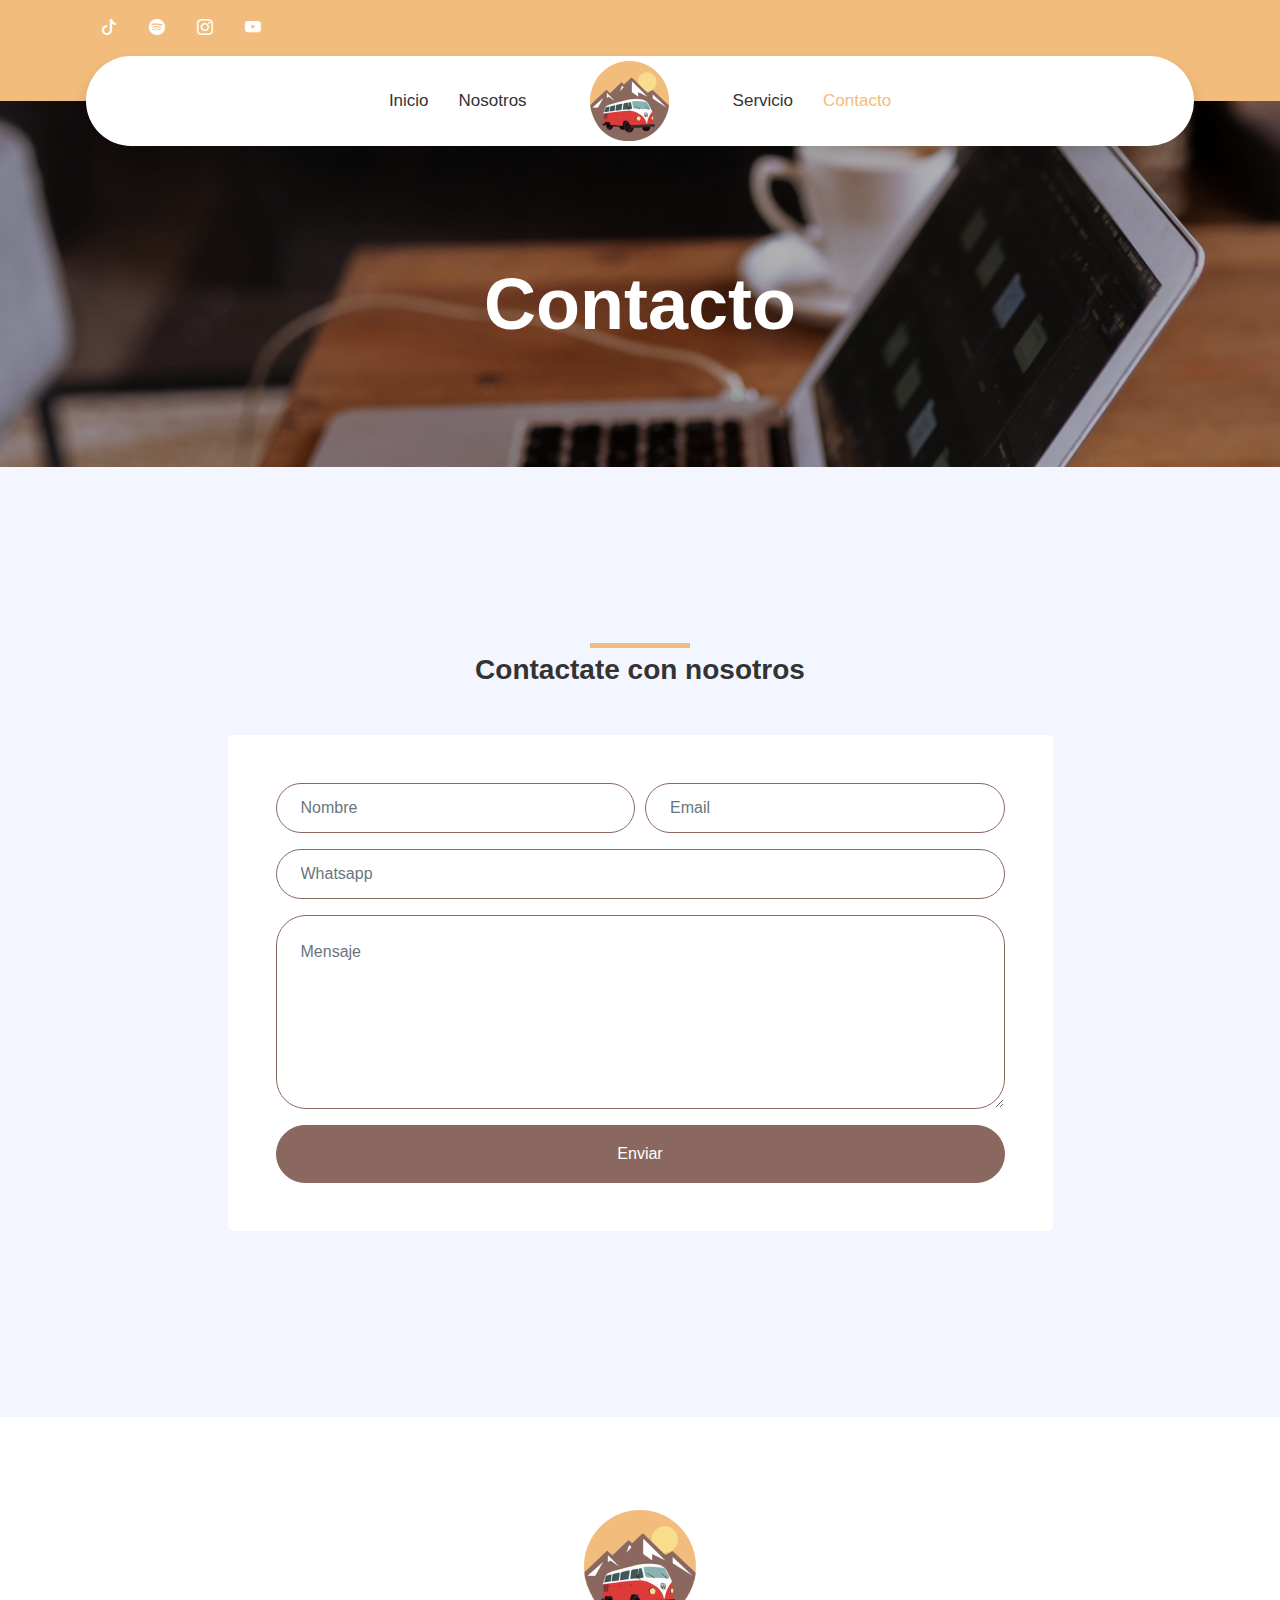
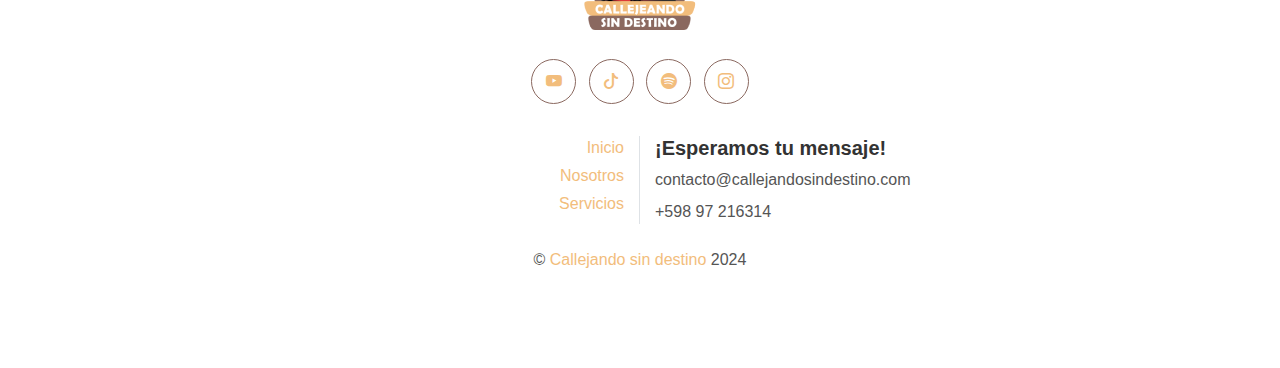
==== Contacto/index.html @ 3084e474 "index" ====
<!DOCTYPE html>
<html lang="es">

<head>
    <meta charset="utf-8">
    <title>Callejeando sin destino</title>
    <meta content="width=device-width, initial-scale=1.0" name="viewport">
    <meta name="keywords" content="vida nomade, viejeros uruguayos, viajar en kombi, vanlife, vivir viajando, uruguayos en kombi, calleando sin destino, uruguayos por el mundo, viajar con poca plata, kombi vanlife.">
    <meta name="description" content="Callejeando sin destino es un proyecyo de viaje llevada adelante por una pareja de Uruguay, los cuales tienen como objetivo principal llegar a la final del mundial de Estados Unidos 2026 en una kombi del 89.">
    <!-- Favicon -->
    <link href="img/callejandosindestinoIcono.png" rel="icon">

    <!-- Google Web Fonts -->
    <link rel="preconnect" href="https://fonts.gstatic.com">
    <link href="https://fonts.googleapis.com/css2?family=Poppins:wght@400;500;600;700&display=swap" rel="stylesheet">

    <!-- Font Awesome -->
    <link href="https://cdnjs.cloudflare.com/ajax/libs/font-awesome/5.10.0/css/all.min.css" rel="stylesheet">

    <!-- Libraries Stylesheet -->
    <link href="lib/owlcarousel/assets/owl.carousel.min.css" rel="stylesheet">
    <link href="lib/lightbox/css/lightbox.min.css" rel="stylesheet">

    <!-- Customized Bootstrap Stylesheet -->
    <link href="../css/style.css" rel="stylesheet">
    <!--Boostras iconos-->
    <link rel="stylesheet" href="https://cdn.jsdelivr.net/npm/bootstrap-icons@1.11.3/font/bootstrap-icons.min.css">
</head>

<body>
    <!-- Topbar Start -->
    <div class="container-fluid bg-primary py-3 d-none d-md-block">
        <div class="container">
            <div class="row">
                <div class="col-md-6 text-center text-lg-left mb-2 mb-lg-0">
                    <div class="d-inline-flex align-items-center">
                        <a class="text-white px-3" href="https://www.tiktok.com/@callejeandosindestino" target="_blank">
                            <i class="bi bi-tiktok"></i>
                        </a>
                        <a class="text-white px-3"
                            href="https://open.spotify.com/show/00ot3rpnfsQ13nLn6XTGMw?si=8a18fb99fe5642a8"
                            target="_blank">
                            <i class="bi bi-spotify"></i>
                        </a>
                        <a class="text-white px-3" href="https://www.instagram.com/callejeandosindestino/"
                            target="_blank">
                            <i class="bi bi-instagram"></i>
                        </a>
                        <a class="text-white pl-3" href="https://www.youtube.com/@callejeandosindestino"
                            target="_blank">
                            <i class="bi bi-youtube"></i>
                        </a>
                    </div>
                </div>
            </div>
        </div>
    </div>
    <!-- Topbar End -->


    <!-- Navbar Start -->
    <div class="container-fluid position-relative nav-bar p-0">
        <div class="container-lg position-relative p-0 px-lg-3" style="z-index: 9;">
            <nav class="navbar navbar-expand-lg bg-white navbar-light shadow p-lg-0">
                <a href="/index.html" class="navbar-brand d-block d-lg-none">
                    <p class="m-0 display-4 text-primary"><img src="../img/responsive (1).png" alt="Callejeando sin destino"></p>
                </a>
                <button type="button" class="navbar-toggler" data-toggle="collapse" data-target="#navbarCollapse">
                    <span class="navbar-toggler-icon"></span>
                </button>
                <div class="collapse navbar-collapse justify-content-between" id="navbarCollapse">
                    <div class="navbar-nav ml-auto py-0">
                        <a href="../index.html" class="nav-item nav-link">Inicio</a>
                        <a href="../Nosotros/index.html" class="nav-item nav-link">Nosotros</a>
                    </div>
                    <a href="/index.html" class="navbar-brand mx-5 d-none d-lg-block">
                        <p class="m-0 display-4 text-primary"><img src="../img/Proyecto nuevo (2).png" alt="Vida nomade"></p>
                    </a>
                    <div class="navbar-nav mr-auto py-0">
                        <a href="../Servicios/index.html" class="nav-item nav-link">Servicio</a>
                        <a href="../Contacto/index.html" class="nav-item nav-link active">Contacto</a>
                    </div>
                </div>
            </nav>
        </div>
    </div>
    <!-- Navbar End -->


    <!-- Header Start -->
    <div class="jumbotron jumbotron-fluid page-header" style="margin-bottom: 90px;">
        <div class="container text-center py-5">
            <h2 class="text-white display-3 mt-lg-5">Contacto</h>
        </div>
    </div>
    <!-- Header End -->


    <!-- Contact Start -->
    <div class="container-fluid py-5">
        <div class="container py-5">
            <div class="row justify-content-center">
                <div class="col-lg-6">
                    <h3 class="section-title position-relative text-center mb-5">Contactate con nosotros</h3>
                </div>
            </div>
            <div class="row justify-content-center">
                <div class="col-lg-9">
                    <div class="contact-form bg-light rounded p-5">
                        <div id="success"></div>
                        <form name="sentMessage" id="contactForm" novalidate="novalidate">
                            <div class="form-row">
                                <div class="col-sm-6 control-group">
                                    <input type="text" class="form-control p-4" id="name" placeholder="Nombre"
                                        required="required"
                                        data-validation-required-message="Por favor ingrese su nombre" />
                                    <p class="help-block text-danger"></p>
                                </div>
                                <div class="col-sm-6 control-group">
                                    <input type="email" class="form-control p-4" id="email" placeholder="Email"
                                        required="required"
                                        data-validation-required-message="Por favor ingrese su email" />
                                    <p class="help-block text-danger"></p>
                                </div>
                            </div>
                            <div class="control-group">
                                <input type="number" class="form-control p-4" id="subject" placeholder="Whatsapp"
                                    required="required" data-validation-required-message="Por favor ingrese su whatsapp" />
                                <p class="help-block text-danger"></p>
                            </div>
                            <div class="control-group">
                                <textarea class="form-control p-4" rows="6" id="message" placeholder="Mensaje"
                                    required="required"
                                    data-validation-required-message="Por favor ingrese su mensaje"></textarea>
                                <p class="help-block text-danger"></p>
                            </div>
                            <div>
                                <button class="btn btn-primary btn-block py-3 px-5" type="submit"
                                    id="sendMessageButton">Enviar</button>
                            </div>
                        </form>
                    </div>
                </div>
            </div>
        </div>
    </div>
    <!-- Contact End -->


    <!-- Footer Start -->
    <div class="container-fluid footer bg-light py-5" style="margin-top: 90px;">
        <div class="container text-center py-5">
            <div class="row">
                <div class="col-12 mb-4">
                    <a href="../index.html" class="navbar-brand m-0">
                        <p class="m-0 mt-n2 display-4 text-primary"><img src="../img/callejeandosindestino.png" alt="Callejeando sin destino">
                        </p>
                    </a>
                </div>
                <div class="col-12 mb-4">
                    <a class="btn btn-outline-secondary btn-social mr-2"
                        href="https://www.youtube.com/@callejeandosindestino" target="_blank"><i
                            class="bi bi-youtube"></i></a>
                    <a class="btn btn-outline-secondary btn-social mr-2"
                        href="https://www.tiktok.com/@callejeandosindestino" target="_blank"><i
                            class="bi bi-tiktok"></i></i></a>
                    <a class="btn btn-outline-secondary btn-social mr-2"
                        href="https://open.spotify.com/show/00ot3rpnfsQ13nLn6XTGMw?si=8a18fb99fe5642a8"
                        target="_blank"><i class="bi bi-spotify"></i></a>
                    <a class="btn btn-outline-secondary btn-social"
                        href="https://www.instagram.com/callejeandosindestino/" target="_blank"><i
                            class="bi bi-instagram"></i></a>
                </div>
                <div class="col-12 mt-2 mb-4">
                    <div class="row">
                        <div class="col-sm-6 text-center text-sm-right border-right mb-3 mb-sm-0">
                            <p class="mb-1"><a href="../index.html">Inicio</a></p>
                            <p class="mb-1"><a href="about.html">Nosotros</a></p>
                            <p class="mb-1"><a href="service.html">Servicios</a></p>
                        </div>
                        <div class="col-sm-6 text-center text-sm-left">
                            <h5 class="font-weight-bold mb-2">¡Esperamos tu mensaje!</h5>
                            <p class="mb-2">contacto@callejandosindestino.com</p>
                            <p class="mb-0">+598 97 216314</p>
                        </div>
                    </div>
                </div>
                <div class="col-12">
                    <p class="m-0">&copy; <a href="wwww.callejeandosindestino.com">Callejando sin destino</a> 2024
                    </p>
                </div>
            </div>
        </div>
    </div>
    <!-- Footer End -->


    <!-- Back to Top -->
    <a href="#" class="btn btn-secondary px-2 back-to-top"><i class="fa fa-angle-double-up"></i></a>


    <!-- JavaScript Libraries -->
    <script src="https://code.jquery.com/jquery-3.4.1.min.js"></script>
    <script src="https://stackpath.bootstrapcdn.com/bootstrap/4.4.1/js/bootstrap.bundle.min.js"></script>
    <script src="lib/easing/easing.min.js"></script>
    <script src="lib/waypoints/waypoints.min.js"></script>
    <script src="lib/owlcarousel/owl.carousel.min.js"></script>
    <script src="lib/isotope/isotope.pkgd.min.js"></script>
    <script src="lib/lightbox/js/lightbox.min.js"></script>

    <!-- Contact Javascript File -->
    <script src="mail/jqBootstrapValidation.min.js"></script>
    <script src="mail/contact.js"></script>

    <!-- Template Javascript -->
    <script src="js/main.js"></script>
</body>

</html>
---- css/style.css ----
/******* Bootstrap Theming ********/
/*!
 * Bootstrap v4.5.3 (https://getbootstrap.com/)
 * Copyright 2011-2020 The Bootstrap Authors
 * Copyright 2011-2020 Twitter, Inc.
 * Licensed under MIT (https://github.com/twbs/bootstrap/blob/main/LICENSE)
 */
:root {
  --blue: #007bff;
  --indigo: #6610f2;
  --purple: #6f42c1;
  --pink: #F2BD7C;
  --red: #dc3545;
  --orange: #fd7e14;
  --yellow: #ffc107;
  --green: #28a745;
  --teal: #20c997;
  --cyan: #17a2b8;
  --white: #fff;
  --gray: #6c757d;
  --gray-dark: #343a40;
  --primary: #F2BD7C;
  --secondary: #62C3E7;
  --success: #28a745;
  --info: #17a2b8;
  --warning: #ffc107;
  --danger: #dc3545;
  --light: #FFFFFF;
  --dark: #333333;
  --breakpoint-xs: 0;
  --breakpoint-sm: 576px;
  --breakpoint-md: 768px;
  --breakpoint-lg: 992px;
  --breakpoint-xl: 1200px;
  --font-family-sans-serif: "Poppins", sans-serif;
  --font-family-monospace: SFMono-Regular, Menlo, Monaco, Consolas, "Liberation Mono", "Courier New", monospace;
}


*,
*::before,
*::after {
  box-sizing: border-box;
}

html {
  font-family: "Montserrat", sans-serif;
  line-height: 1.15;
  -webkit-text-size-adjust: 100%;
  -webkit-tap-highlight-color: rgba(0, 0, 0, 0);
}

article, aside, figcaption, figure, footer, header, hgroup, main, nav, section {
  display: block;
}

body {
  margin: 0;
  font-family: "Montserrat", sans-serif;
  font-size: 1rem;
  font-weight: 400;
  line-height: 1.5;
  color: #555555;
  text-align: left;
  background-color: #F3F6FF;
}

[tabindex="-1"]:focus:not(:focus-visible) {
  outline: 0 !important;
}

hr {
  box-sizing: content-box;
  height: 0;
  overflow: visible;
}

h1, h2, h3, h4, h5, h6 {
  margin-top: 0;
  margin-bottom: 0.5rem;
  font-family:"Montserrat", sans-serif;
  font-weight: 500;
}

p {
  margin-top: 0;
  margin-bottom: 1rem;
  font-family:"Montserrat", sans-serif;
  font-weight: 200;
}

abbr[title],
abbr[data-original-title] {
  text-decoration: underline;
  text-decoration: underline dotted;
  cursor: help;
  border-bottom: 0;
  text-decoration-skip-ink: none;
}

address {
  margin-bottom: 1rem;
  font-style: normal;
  line-height: inherit;
}

ol,
ul,
dl {
  margin-top: 0;
  margin-bottom: 1rem;
}

ol ol,
ul ul,
ol ul,
ul ol {
  margin-bottom: 0;
}

dt {
  font-weight: 700;
}

dd {
  margin-bottom: .5rem;
  margin-left: 0;
}

blockquote {
  margin: 0 0 1rem;
}

b,
strong {
  font-weight: bolder;
}

small {
  font-size: 80%;
}

sub,
sup {
  position: relative;
  font-size: 75%;
  line-height: 0;
  vertical-align: baseline;
}

sub {
  bottom: -.25em;
}

sup {
  top: -.5em;
}

a {
  color: #F2BD7C;
  text-decoration: none;
  background-color: transparent;
}

a:hover {
  color: #fdb965;
  text-decoration: underline;
}

a:not([href]):not([class]) {
  color: inherit;
  text-decoration: none;
}

a:not([href]):not([class]):hover {
  color: inherit;
  text-decoration: none;
}

pre,
code,
kbd,
samp {
  font-family: SFMono-Regular, Menlo, Monaco, Consolas, "Liberation Mono", "Courier New", monospace;
  font-size: 1em;
}

pre {
  margin-top: 0;
  margin-bottom: 1rem;
  overflow: auto;
  -ms-overflow-style: scrollbar;
}

figure {
  margin: 0 0 1rem;
}

img {
  vertical-align: middle;
  border-style: none;
}

svg {
  overflow: hidden;
  vertical-align: middle;
}

table {
  border-collapse: collapse;
}

caption {
  padding-top: 0.75rem;
  padding-bottom: 0.75rem;
  color: #6c757d;
  text-align: left;
  caption-side: bottom;
}

th {
  text-align: inherit;
  text-align: -webkit-match-parent;
}

label {
  display: inline-block;
  margin-bottom: 0.5rem;
}

button {
  border-radius: 0;
}

button:focus {
  outline: 1px dotted;
  outline: 5px auto -webkit-focus-ring-color;
}

input,
button,
select,
optgroup,
textarea {
  margin: 0;
  font-family: inherit;
  font-size: inherit;
  line-height: inherit;
}

button,
input {
  overflow: visible;
}

button,
select {
  text-transform: none;
}

[role="button"] {
  cursor: pointer;
}

select {
  word-wrap: normal;
}

button,
[type="button"],
[type="reset"],
[type="submit"] {
  -webkit-appearance: button;
}

button:not(:disabled),
[type="button"]:not(:disabled),
[type="reset"]:not(:disabled),
[type="submit"]:not(:disabled) {
  cursor: pointer;
}

button::-moz-focus-inner,
[type="button"]::-moz-focus-inner,
[type="reset"]::-moz-focus-inner,
[type="submit"]::-moz-focus-inner {
  padding: 0;
  border-style: none;
}

input[type="radio"],
input[type="checkbox"] {
  box-sizing: border-box;
  padding: 0;
}

textarea {
  overflow: auto;
  resize: vertical;
}

fieldset {
  min-width: 0;
  padding: 0;
  margin: 0;
  border: 0;
}

legend {
  display: block;
  width: 100%;
  max-width: 100%;
  padding: 0;
  margin-bottom: .5rem;
  font-size: 1.5rem;
  line-height: inherit;
  color: inherit;
  white-space: normal;
}

.logocallejando{
  width: 20px;
  
}

@media (max-width: 1200px) {
  legend {
    font-size: calc(1.275rem + 0.3vw) ;
  }
}

progress {
  vertical-align: baseline;
}

[type="number"]::-webkit-inner-spin-button,
[type="number"]::-webkit-outer-spin-button {
  height: auto;
}

[type="search"] {
  outline-offset: -2px;
  -webkit-appearance: none;
}

[type="search"]::-webkit-search-decoration {
  -webkit-appearance: none;
}

::-webkit-file-upload-button {
  font: inherit;
  -webkit-appearance: button;
}

output {
  display: inline-block;
}

summary {
  display: list-item;
  cursor: pointer;
}

template {
  display: none;
}

[hidden] {
  display: none !important;
}

h1, h2, h3, h4, h5, h6,
.h1, .h2, .h3, .h4, .h5, .h6 {
  margin-bottom: 0.5rem;
  font-weight: 500;
  line-height: 1.2;
  color: #333333;
}

h1, .h1 {
  font-size: 2.5rem;
}

@media (max-width: 1200px) {
  h1, .h1 {
    font-size: calc(1.375rem + 1.5vw) ;
  }
}

h2, .h2 {
  font-size: 2rem;
}

@media (max-width: 1200px) {
  h2, .h2 {
    font-size: calc(1.325rem + 0.9vw) ;
  }
}

h3, .h3 {
  font-size: 1.75rem;
}

@media (max-width: 1200px) {
  h3, .h3 {
    font-size: calc(1.3rem + 0.6vw) ;
  }
}

h4, .h4 {
  font-size: 1.5rem;
}

@media (max-width: 1200px) {
  h4, .h4 {
    font-size: calc(1.275rem + 0.3vw) ;
  }
}

h5, .h5 {
  font-size: 1.25rem;
}

h6, .h6 {
  font-size: 1rem;
}

.lead {
  font-size: 1.25rem;
  font-weight: 300;
}

.display-1 {
  font-size: 6rem;
  font-weight: 300;
  line-height: 1.2;
}

@media (max-width: 1200px) {
  .display-1 {
    font-size: calc(1.725rem + 5.7vw) ;
  }
}

.display-2 {
  font-size: 5.5rem;
  font-weight: 300;
  line-height: 1.2;
}

@media (max-width: 1200px) {
  .display-2 {
    font-size: calc(1.675rem + 5.1vw) ;
  }
}

.display-3 {
  font-size: 4.5rem;
  font-weight: 300;
  line-height: 1.2;
}

@media (max-width: 1200px) {
  .display-3 {
    font-size: calc(1.575rem + 3.9vw) ;
  }
}

.display-4 {
  font-size: 3.5rem;
  font-weight: 300;
  line-height: 1.2;
}

@media (max-width: 1200px) {
  .display-4 {
    font-size: calc(1.475rem + 2.7vw) ;
  }
}

hr {
  margin-top: 1rem;
  margin-bottom: 1rem;
  border: 0;
  border-top: 1px solid rgba(0, 0, 0, 0.1);
}

small,
.small {
  font-size: 80%;
  font-weight: 400;
}

mark,
.mark {
  padding: 0.2em;
  background-color: #fcf8e3;
}

.list-unstyled {
  padding-left: 0;
  list-style: none;
}

.list-inline {
  padding-left: 0;
  list-style: none;
}

.list-inline-item {
  display: inline-block;
}

.list-inline-item:not(:last-child) {
  margin-right: 0.5rem;
}

.initialism {
  font-size: 90%;
  text-transform: uppercase;
}

.blockquote {
  margin-bottom: 1rem;
  font-size: 1.25rem;
}

.blockquote-footer {
  display: block;
  font-size: 80%;
  color: #6c757d;
}

.blockquote-footer::before {
  content: "\2014\00A0";
}

.img-fluid {
  max-width: 100%;
  height: auto;
}

.img-thumbnail {
  padding: 0.25rem;
  background-color: #F3F6FF;
  border: 1px solid #dee2e6;
  border-radius: 5px;
  max-width: 100%;
  height: auto;
}

.figure {
  display: inline-block;
}

.figure-img {
  margin-bottom: 0.5rem;
  line-height: 1;
}

.figure-caption {
  font-size: 90%;
  color: #6c757d;
}

code {
  font-size: 87.5%;
  color: #e83e8c;
  word-wrap: break-word;
}

a > code {
  color: inherit;
}

kbd {
  padding: 0.2rem 0.4rem;
  font-size: 87.5%;
  color: #fff;
  background-color: #212529;
  border-radius: 0.2rem;
}

kbd kbd {
  padding: 0;
  font-size: 100%;
  font-weight: 700;
}

pre {
  display: block;
  font-size: 87.5%;
  color: #212529;
}

pre code {
  font-size: inherit;
  color: inherit;
  word-break: normal;
}

.pre-scrollable {
  max-height: 340px;
  overflow-y: scroll;
}

.container,
.container-fluid,
.container-sm,
.container-md,
.container-lg,
.container-xl {
  width: 100%;
  padding-right: 15px;
  padding-left: 15px;
  margin-right: auto;
  margin-left: auto;
}

@media (min-width: 576px) {
  .container, .container-sm {
    max-width: 540px;
  }
}

@media (min-width: 768px) {
  .container, .container-sm, .container-md {
    max-width: 720px;
  }
}

@media (min-width: 992px) {
  .container, .container-sm, .container-md, .container-lg {
    max-width: 960px;
  }
}

@media (min-width: 1200px) {
  .container, .container-sm, .container-md, .container-lg, .container-xl {
    max-width: 1140px;
  }
}

.row {
  display: flex;
  flex-wrap: wrap;
  margin-right: -15px;
  margin-left: -15px;
}

.no-gutters {
  margin-right: 0;
  margin-left: 0;
}

.no-gutters > .col,
.no-gutters > [class*="col-"] {
  padding-right: 0;
  padding-left: 0;
}

.col-1, .col-2, .col-3, .col-4, .col-5, .col-6, .col-7, .col-8, .col-9, .col-10, .col-11, .col-12, .col,
.col-auto, .col-sm-1, .col-sm-2, .col-sm-3, .col-sm-4, .col-sm-5, .col-sm-6, .col-sm-7, .col-sm-8, .col-sm-9, .col-sm-10, .col-sm-11, .col-sm-12, .col-sm,
.col-sm-auto, .col-md-1, .col-md-2, .col-md-3, .col-md-4, .col-md-5, .col-md-6, .col-md-7, .col-md-8, .col-md-9, .col-md-10, .col-md-11, .col-md-12, .col-md,
.col-md-auto, .col-lg-1, .col-lg-2, .col-lg-3, .col-lg-4, .col-lg-5, .col-lg-6, .col-lg-7, .col-lg-8, .col-lg-9, .col-lg-10, .col-lg-11, .col-lg-12, .col-lg,
.col-lg-auto, .col-xl-1, .col-xl-2, .col-xl-3, .col-xl-4, .col-xl-5, .col-xl-6, .col-xl-7, .col-xl-8, .col-xl-9, .col-xl-10, .col-xl-11, .col-xl-12, .col-xl,
.col-xl-auto {
  position: relative;
  width: 100%;
  padding-right: 15px;
  padding-left: 15px;
}

.col {
  flex-basis: 0;
  flex-grow: 1;
  max-width: 100%;
}

.row-cols-1 > * {
  flex: 0 0 100%;
  max-width: 100%;
}

.row-cols-2 > * {
  flex: 0 0 50%;
  max-width: 50%;
}

.row-cols-3 > * {
  flex: 0 0 33.33333%;
  max-width: 33.33333%;
}

.row-cols-4 > * {
  flex: 0 0 25%;
  max-width: 25%;
}

.row-cols-5 > * {
  flex: 0 0 20%;
  max-width: 20%;
}

.row-cols-6 > * {
  flex: 0 0 16.66667%;
  max-width: 16.66667%;
}

.col-auto {
  flex: 0 0 auto;
  width: auto;
  max-width: 100%;
}

.col-1 {
  flex: 0 0 8.33333%;
  max-width: 8.33333%;
}

.col-2 {
  flex: 0 0 16.66667%;
  max-width: 16.66667%;
}

.col-3 {
  flex: 0 0 25%;
  max-width: 25%;
}

.col-4 {
  flex: 0 0 33.33333%;
  max-width: 33.33333%;
}

.col-5 {
  flex: 0 0 41.66667%;
  max-width: 41.66667%;
}

.col-6 {
  flex: 0 0 50%;
  max-width: 50%;
}

.col-7 {
  flex: 0 0 58.33333%;
  max-width: 58.33333%;
}

.col-8 {
  flex: 0 0 66.66667%;
  max-width: 66.66667%;
}

.col-9 {
  flex: 0 0 75%;
  max-width: 75%;
}

.col-10 {
  flex: 0 0 83.33333%;
  max-width: 83.33333%;
}

.col-11 {
  flex: 0 0 91.66667%;
  max-width: 91.66667%;
}

.col-12 {
  flex: 0 0 100%;
  max-width: 100%;
}

.order-first {
  order: -1;
}

.order-last {
  order: 13;
}

.order-0 {
  order: 0;
}

.order-1 {
  order: 1;
}

.order-2 {
  order: 2;
}

.order-3 {
  order: 3;
}

.order-4 {
  order: 4;
}

.order-5 {
  order: 5;
}

.order-6 {
  order: 6;
}

.order-7 {
  order: 7;
}

.order-8 {
  order: 8;
}

.order-9 {
  order: 9;
}

.order-10 {
  order: 10;
}

.order-11 {
  order: 11;
}

.order-12 {
  order: 12;
}

.offset-1 {
  margin-left: 8.33333%;
}

.offset-2 {
  margin-left: 16.66667%;
}

.offset-3 {
  margin-left: 25%;
}

.offset-4 {
  margin-left: 33.33333%;
}

.offset-5 {
  margin-left: 41.66667%;
}

.offset-6 {
  margin-left: 50%;
}

.offset-7 {
  margin-left: 58.33333%;
}

.offset-8 {
  margin-left: 66.66667%;
}

.offset-9 {
  margin-left: 75%;
}

.offset-10 {
  margin-left: 83.33333%;
}

.offset-11 {
  margin-left: 91.66667%;
}

@media (min-width: 576px) {
  .col-sm {
    flex-basis: 0;
    flex-grow: 1;
    max-width: 100%;
  }
  .row-cols-sm-1 > * {
    flex: 0 0 100%;
    max-width: 100%;
  }
  .row-cols-sm-2 > * {
    flex: 0 0 50%;
    max-width: 50%;
  }
  .row-cols-sm-3 > * {
    flex: 0 0 33.33333%;
    max-width: 33.33333%;
  }
  .row-cols-sm-4 > * {
    flex: 0 0 25%;
    max-width: 25%;
  }
  .row-cols-sm-5 > * {
    flex: 0 0 20%;
    max-width: 20%;
  }
  .row-cols-sm-6 > * {
    flex: 0 0 16.66667%;
    max-width: 16.66667%;
  }
  .col-sm-auto {
    flex: 0 0 auto;
    width: auto;
    max-width: 100%;
  }
  .col-sm-1 {
    flex: 0 0 8.33333%;
    max-width: 8.33333%;
  }
  .col-sm-2 {
    flex: 0 0 16.66667%;
    max-width: 16.66667%;
  }
  .col-sm-3 {
    flex: 0 0 25%;
    max-width: 25%;
  }
  .col-sm-4 {
    flex: 0 0 33.33333%;
    max-width: 33.33333%;
  }
  .col-sm-5 {
    flex: 0 0 41.66667%;
    max-width: 41.66667%;
  }
  .col-sm-6 {
    flex: 0 0 50%;
    max-width: 50%;
  }
  .col-sm-7 {
    flex: 0 0 58.33333%;
    max-width: 58.33333%;
  }
  .col-sm-8 {
    flex: 0 0 66.66667%;
    max-width: 66.66667%;
  }
  .col-sm-9 {
    flex: 0 0 75%;
    max-width: 75%;
  }
  .col-sm-10 {
    flex: 0 0 83.33333%;
    max-width: 83.33333%;
  }
  .col-sm-11 {
    flex: 0 0 91.66667%;
    max-width: 91.66667%;
  }
  .col-sm-12 {
    flex: 0 0 100%;
    max-width: 100%;
  }
  .order-sm-first {
    order: -1;
  }
  .order-sm-last {
    order: 13;
  }
  .order-sm-0 {
    order: 0;
  }
  .order-sm-1 {
    order: 1;
  }
  .order-sm-2 {
    order: 2;
  }
  .order-sm-3 {
    order: 3;
  }
  .order-sm-4 {
    order: 4;
  }
  .order-sm-5 {
    order: 5;
  }
  .order-sm-6 {
    order: 6;
  }
  .order-sm-7 {
    order: 7;
  }
  .order-sm-8 {
    order: 8;
  }
  .order-sm-9 {
    order: 9;
  }
  .order-sm-10 {
    order: 10;
  }
  .order-sm-11 {
    order: 11;
  }
  .order-sm-12 {
    order: 12;
  }
  .offset-sm-0 {
    margin-left: 0;
  }
  .offset-sm-1 {
    margin-left: 8.33333%;
  }
  .offset-sm-2 {
    margin-left: 16.66667%;
  }
  .offset-sm-3 {
    margin-left: 25%;
  }
  .offset-sm-4 {
    margin-left: 33.33333%;
  }
  .offset-sm-5 {
    margin-left: 41.66667%;
  }
  .offset-sm-6 {
    margin-left: 50%;
  }
  .offset-sm-7 {
    margin-left: 58.33333%;
  }
  .offset-sm-8 {
    margin-left: 66.66667%;
  }
  .offset-sm-9 {
    margin-left: 75%;
  }
  .offset-sm-10 {
    margin-left: 83.33333%;
  }
  .offset-sm-11 {
    margin-left: 91.66667%;
  }
}

@media (min-width: 768px) {
  .col-md {
    flex-basis: 0;
    flex-grow: 1;
    max-width: 100%;
  }
  .row-cols-md-1 > * {
    flex: 0 0 100%;
    max-width: 100%;
  }
  .row-cols-md-2 > * {
    flex: 0 0 50%;
    max-width: 50%;
  }
  .row-cols-md-3 > * {
    flex: 0 0 33.33333%;
    max-width: 33.33333%;
  }
  .row-cols-md-4 > * {
    flex: 0 0 25%;
    max-width: 25%;
  }
  .row-cols-md-5 > * {
    flex: 0 0 20%;
    max-width: 20%;
  }
  .row-cols-md-6 > * {
    flex: 0 0 16.66667%;
    max-width: 16.66667%;
  }
  .col-md-auto {
    flex: 0 0 auto;
    width: auto;
    max-width: 100%;
  }
  .col-md-1 {
    flex: 0 0 8.33333%;
    max-width: 8.33333%;
  }
  .col-md-2 {
    flex: 0 0 16.66667%;
    max-width: 16.66667%;
  }
  .col-md-3 {
    flex: 0 0 25%;
    max-width: 25%;
  }
  .col-md-4 {
    flex: 0 0 33.33333%;
    max-width: 33.33333%;
  }
  .col-md-5 {
    flex: 0 0 41.66667%;
    max-width: 41.66667%;
  }
  .col-md-6 {
    flex: 0 0 50%;
    max-width: 50%;
  }
  .col-md-7 {
    flex: 0 0 58.33333%;
    max-width: 58.33333%;
  }
  .col-md-8 {
    flex: 0 0 66.66667%;
    max-width: 66.66667%;
  }
  .col-md-9 {
    flex: 0 0 75%;
    max-width: 75%;
  }
  .col-md-10 {
    flex: 0 0 83.33333%;
    max-width: 83.33333%;
  }
  .col-md-11 {
    flex: 0 0 91.66667%;
    max-width: 91.66667%;
  }
  .col-md-12 {
    flex: 0 0 100%;
    max-width: 100%;
  }
  .order-md-first {
    order: -1;
  }
  .order-md-last {
    order: 13;
  }
  .order-md-0 {
    order: 0;
  }
  .order-md-1 {
    order: 1;
  }
  .order-md-2 {
    order: 2;
  }
  .order-md-3 {
    order: 3;
  }
  .order-md-4 {
    order: 4;
  }
  .order-md-5 {
    order: 5;
  }
  .order-md-6 {
    order: 6;
  }
  .order-md-7 {
    order: 7;
  }
  .order-md-8 {
    order: 8;
  }
  .order-md-9 {
    order: 9;
  }
  .order-md-10 {
    order: 10;
  }
  .order-md-11 {
    order: 11;
  }
  .order-md-12 {
    order: 12;
  }
  .offset-md-0 {
    margin-left: 0;
  }
  .offset-md-1 {
    margin-left: 8.33333%;
  }
  .offset-md-2 {
    margin-left: 16.66667%;
  }
  .offset-md-3 {
    margin-left: 25%;
  }
  .offset-md-4 {
    margin-left: 33.33333%;
  }
  .offset-md-5 {
    margin-left: 41.66667%;
  }
  .offset-md-6 {
    margin-left: 50%;
  }
  .offset-md-7 {
    margin-left: 58.33333%;
  }
  .offset-md-8 {
    margin-left: 66.66667%;
  }
  .offset-md-9 {
    margin-left: 75%;
  }
  .offset-md-10 {
    margin-left: 83.33333%;
  }
  .offset-md-11 {
    margin-left: 91.66667%;
  }
}

@media (min-width: 992px) {
  .col-lg {
    flex-basis: 0;
    flex-grow: 1;
    max-width: 100%;
  }
  .row-cols-lg-1 > * {
    flex: 0 0 100%;
    max-width: 100%;
  }
  .row-cols-lg-2 > * {
    flex: 0 0 50%;
    max-width: 50%;
  }
  .row-cols-lg-3 > * {
    flex: 0 0 33.33333%;
    max-width: 33.33333%;
  }
  .row-cols-lg-4 > * {
    flex: 0 0 25%;
    max-width: 25%;
  }
  .row-cols-lg-5 > * {
    flex: 0 0 20%;
    max-width: 20%;
  }
  .row-cols-lg-6 > * {
    flex: 0 0 16.66667%;
    max-width: 16.66667%;
  }
  .col-lg-auto {
    flex: 0 0 auto;
    width: auto;
    max-width: 100%;
  }
  .col-lg-1 {
    flex: 0 0 8.33333%;
    max-width: 8.33333%;
  }
  .col-lg-2 {
    flex: 0 0 16.66667%;
    max-width: 16.66667%;
  }
  .col-lg-3 {
    flex: 0 0 25%;
    max-width: 25%;
  }
  .col-lg-4 {
    flex: 0 0 33.33333%;
    max-width: 33.33333%;
  }
  .col-lg-5 {
    flex: 0 0 41.66667%;
    max-width: 41.66667%;
  }
  .col-lg-6 {
    flex: 0 0 50%;
    max-width: 50%;
  }
  .col-lg-7 {
    flex: 0 0 58.33333%;
    max-width: 58.33333%;
  }
  .col-lg-8 {
    flex: 0 0 66.66667%;
    max-width: 66.66667%;
  }
  .col-lg-9 {
    flex: 0 0 75%;
    max-width: 75%;
  }
  .col-lg-10 {
    flex: 0 0 83.33333%;
    max-width: 83.33333%;
  }
  .col-lg-11 {
    flex: 0 0 91.66667%;
    max-width: 91.66667%;
  }
  .col-lg-12 {
    flex: 0 0 100%;
    max-width: 100%;
  }
  .order-lg-first {
    order: -1;
  }
  .order-lg-last {
    order: 13;
  }
  .order-lg-0 {
    order: 0;
  }
  .order-lg-1 {
    order: 1;
  }
  .order-lg-2 {
    order: 2;
  }
  .order-lg-3 {
    order: 3;
  }
  .order-lg-4 {
    order: 4;
  }
  .order-lg-5 {
    order: 5;
  }
  .order-lg-6 {
    order: 6;
  }
  .order-lg-7 {
    order: 7;
  }
  .order-lg-8 {
    order: 8;
  }
  .order-lg-9 {
    order: 9;
  }
  .order-lg-10 {
    order: 10;
  }
  .order-lg-11 {
    order: 11;
  }
  .order-lg-12 {
    order: 12;
  }
  .offset-lg-0 {
    margin-left: 0;
  }
  .offset-lg-1 {
    margin-left: 8.33333%;
  }
  .offset-lg-2 {
    margin-left: 16.66667%;
  }
  .offset-lg-3 {
    margin-left: 25%;
  }
  .offset-lg-4 {
    margin-left: 33.33333%;
  }
  .offset-lg-5 {
    margin-left: 41.66667%;
  }
  .offset-lg-6 {
    margin-left: 50%;
  }
  .offset-lg-7 {
    margin-left: 58.33333%;
  }
  .offset-lg-8 {
    margin-left: 66.66667%;
  }
  .offset-lg-9 {
    margin-left: 75%;
  }
  .offset-lg-10 {
    margin-left: 83.33333%;
  }
  .offset-lg-11 {
    margin-left: 91.66667%;
  }
.cordillera_img{
  display: none;
}
}

@media (min-width: 1200px) {
  .col-xl {
    flex-basis: 0;
    flex-grow: 1;
    max-width: 100%;
  }
  .row-cols-xl-1 > * {
    flex: 0 0 100%;
    max-width: 100%;
  }
  .row-cols-xl-2 > * {
    flex: 0 0 50%;
    max-width: 50%;
  }
  .row-cols-xl-3 > * {
    flex: 0 0 33.33333%;
    max-width: 33.33333%;
  }
  .row-cols-xl-4 > * {
    flex: 0 0 25%;
    max-width: 25%;
  }
  .row-cols-xl-5 > * {
    flex: 0 0 20%;
    max-width: 20%;
  }
  .row-cols-xl-6 > * {
    flex: 0 0 16.66667%;
    max-width: 16.66667%;
  }
  .col-xl-auto {
    flex: 0 0 auto;
    width: auto;
    max-width: 100%;
  }
  .col-xl-1 {
    flex: 0 0 8.33333%;
    max-width: 8.33333%;
  }
  .col-xl-2 {
    flex: 0 0 16.66667%;
    max-width: 16.66667%;
  }
  .col-xl-3 {
    flex: 0 0 25%;
    max-width: 25%;
  }
  .col-xl-4 {
    flex: 0 0 33.33333%;
    max-width: 33.33333%;
  }
  .col-xl-5 {
    flex: 0 0 41.66667%;
    max-width: 41.66667%;
  }
  .col-xl-6 {
    flex: 0 0 50%;
    max-width: 50%;
  }
  .col-xl-7 {
    flex: 0 0 58.33333%;
    max-width: 58.33333%;
  }
  .col-xl-8 {
    flex: 0 0 66.66667%;
    max-width: 66.66667%;
  }
  .col-xl-9 {
    flex: 0 0 75%;
    max-width: 75%;
  }
  .col-xl-10 {
    flex: 0 0 83.33333%;
    max-width: 83.33333%;
  }
  .col-xl-11 {
    flex: 0 0 91.66667%;
    max-width: 91.66667%;
  }
  .col-xl-12 {
    flex: 0 0 100%;
    max-width: 100%;
  }
  .order-xl-first {
    order: -1;
  }
  .order-xl-last {
    order: 13;
  }
  .order-xl-0 {
    order: 0;
  }
  .order-xl-1 {
    order: 1;
  }
  .order-xl-2 {
    order: 2;
  }
  .order-xl-3 {
    order: 3;
  }
  .order-xl-4 {
    order: 4;
  }
  .order-xl-5 {
    order: 5;
  }
  .order-xl-6 {
    order: 6;
  }
  .order-xl-7 {
    order: 7;
  }
  .order-xl-8 {
    order: 8;
  }
  .order-xl-9 {
    order: 9;
  }
  .order-xl-10 {
    order: 10;
  }
  .order-xl-11 {
    order: 11;
  }
  .order-xl-12 {
    order: 12;
  }
  .offset-xl-0 {
    margin-left: 0;
  }
  .offset-xl-1 {
    margin-left: 8.33333%;
  }
  .offset-xl-2 {
    margin-left: 16.66667%;
  }
  .offset-xl-3 {
    margin-left: 25%;
  }
  .offset-xl-4 {
    margin-left: 33.33333%;
  }
  .offset-xl-5 {
    margin-left: 41.66667%;
  }
  .offset-xl-6 {
    margin-left: 50%;
  }
  .offset-xl-7 {
    margin-left: 58.33333%;
  }
  .offset-xl-8 {
    margin-left: 66.66667%;
  }
  .offset-xl-9 {
    margin-left: 75%;
  }
  .offset-xl-10 {
    margin-left: 83.33333%;
  }
  .offset-xl-11 {
    margin-left: 91.66667%;
  }
}

.table {
  width: 100%;
  margin-bottom: 1rem;
  color: #555555;
}

.table th,
.table td {
  padding: 0.75rem;
  vertical-align: top;
  border-top: 1px solid #dee2e6;
}

.table thead th {
  vertical-align: bottom;
  border-bottom: 2px solid #dee2e6;
}

.table tbody + tbody {
  border-top: 2px solid #dee2e6;
}

.table-sm th,
.table-sm td {
  padding: 0.3rem;
}

.table-bordered {
  border: 1px solid #dee2e6;
}

.table-bordered th,
.table-bordered td {
  border: 1px solid #dee2e6;
}

.table-bordered thead th,
.table-bordered thead td {
  border-bottom-width: 2px;
}

.table-borderless th,
.table-borderless td,
.table-borderless thead th,
.table-borderless tbody + tbody {
  border: 0;
}

.table-striped tbody tr:nth-of-type(odd) {
  background-color: rgba(0, 0, 0, 0.05);
}

.table-hover tbody tr:hover {
  color: #555555;
  background-color: rgba(0, 0, 0, 0.075);
}

.table-primary,
.table-primary > th,
.table-primary > td {
  background-color: #fbe1e9;
}

.table-primary th,
.table-primary td,
.table-primary thead th,
.table-primary tbody + tbody {
  border-color: #f8c8d7;
}

.table-hover .table-primary:hover {
  background-color: #f8cbd9;
}

.table-hover .table-primary:hover > td,
.table-hover .table-primary:hover > th {
  background-color: #f8cbd9;
}

.table-secondary,
.table-secondary > th,
.table-secondary > td {
  background-color: #d3eef8;
}

.table-secondary th,
.table-secondary td,
.table-secondary thead th,
.table-secondary tbody + tbody {
  border-color: #ade0f3;
}

.table-hover .table-secondary:hover {
  background-color: #bde6f5;
}

.table-hover .table-secondary:hover > td,
.table-hover .table-secondary:hover > th {
  background-color: #bde6f5;
}

.table-success,
.table-success > th,
.table-success > td {
  background-color: #c3e6cb;
}

.table-success th,
.table-success td,
.table-success thead th,
.table-success tbody + tbody {
  border-color: #8fd19e;
}

.table-hover .table-success:hover {
  background-color: #b1dfbb;
}

.table-hover .table-success:hover > td,
.table-hover .table-success:hover > th {
  background-color: #b1dfbb;
}

.table-info,
.table-info > th,
.table-info > td {
  background-color: #bee5eb;
}

.table-info th,
.table-info td,
.table-info thead th,
.table-info tbody + tbody {
  border-color: #86cfda;
}

.table-hover .table-info:hover {
  background-color: #abdde5;
}

.table-hover .table-info:hover > td,
.table-hover .table-info:hover > th {
  background-color: #abdde5;
}

.table-warning,
.table-warning > th,
.table-warning > td {
  background-color: #ffeeba;
}

.table-warning th,
.table-warning td,
.table-warning thead th,
.table-warning tbody + tbody {
  border-color: #ffdf7e;
}

.table-hover .table-warning:hover {
  background-color: #ffe8a1;
}

.table-hover .table-warning:hover > td,
.table-hover .table-warning:hover > th {
  background-color: #ffe8a1;
}

.table-danger,
.table-danger > th,
.table-danger > td {
  background-color: #f5c6cb;
}

.table-danger th,
.table-danger td,
.table-danger thead th,
.table-danger tbody + tbody {
  border-color: #ed969e;
}

.table-hover .table-danger:hover {
  background-color: #f1b0b7;
}

.table-hover .table-danger:hover > td,
.table-hover .table-danger:hover > th {
  background-color: #f1b0b7;
}

.table-light,
.table-light > th,
.table-light > td {
  background-color: white;
}

.table-light th,
.table-light td,
.table-light thead th,
.table-light tbody + tbody {
  border-color: white;
}

.table-hover .table-light:hover {
  background-color: #f2f2f2;
}

.table-hover .table-light:hover > td,
.table-hover .table-light:hover > th {
  background-color: #f2f2f2;
}

.table-dark,
.table-dark > th,
.table-dark > td {
  background-color: #c6c6c6;
}

.table-dark th,
.table-dark td,
.table-dark thead th,
.table-dark tbody + tbody {
  border-color: #959595;
}

.table-hover .table-dark:hover {
  background-color: #b9b9b9;
}

.table-hover .table-dark:hover > td,
.table-hover .table-dark:hover > th {
  background-color: #b9b9b9;
}

.table-active,
.table-active > th,
.table-active > td {
  background-color: rgba(0, 0, 0, 0.075);
}

.table-hover .table-active:hover {
  background-color: rgba(0, 0, 0, 0.075);
}

.table-hover .table-active:hover > td,
.table-hover .table-active:hover > th {
  background-color: rgba(0, 0, 0, 0.075);
}

.table .thead-dark th {
  color: #fff;
  background-color: #343a40;
  border-color: #454d55;
}

.table .thead-light th {
  color: #495057;
  background-color: #e9ecef;
  border-color: #dee2e6;
}

.table-dark {
  color: #fff;
  background-color: #343a40;
}

.table-dark th,
.table-dark td,
.table-dark thead th {
  border-color: #454d55;
}

.table-dark.table-bordered {
  border: 0;
}

.table-dark.table-striped tbody tr:nth-of-type(odd) {
  background-color: rgba(255, 255, 255, 0.05);
}

.table-dark.table-hover tbody tr:hover {
  color: #fff;
  background-color: rgba(255, 255, 255, 0.075);
}

@media (max-width: 575.98px) {
  .table-responsive-sm {
    display: block;
    width: 100%;
    overflow-x: auto;
    -webkit-overflow-scrolling: touch;
  }
  .table-responsive-sm > .table-bordered {
    border: 0;
  }
}

@media (max-width: 767.98px) {
  .table-responsive-md {
    display: block;
    width: 100%;
    overflow-x: auto;
    -webkit-overflow-scrolling: touch;
  }
  .table-responsive-md > .table-bordered {
    border: 0;
  }
}

@media (max-width: 991.98px) {
  .table-responsive-lg {
    display: block;
    width: 100%;
    overflow-x: auto;
    -webkit-overflow-scrolling: touch;
  }
  .table-responsive-lg > .table-bordered {
    border: 0;
  }
}

@media (max-width: 1199.98px) {
  .table-responsive-xl {
    display: block;
    width: 100%;
    overflow-x: auto;
    -webkit-overflow-scrolling: touch;
  }
  .table-responsive-xl > .table-bordered {
    border: 0;
  }
}

.table-responsive {
  display: block;
  width: 100%;
  overflow-x: auto;
  -webkit-overflow-scrolling: touch;
}

.table-responsive > .table-bordered {
  border: 0;
}

.form-control {
  display: block;
  width: 100%;
  height: calc(1.5em + 0.75rem + 2px);
  padding: 0.375rem 0.75rem;
  font-size: 1rem;
  font-weight: 400;
  line-height: 1.5;
  color: #495057;
  background-color: #fff;
  background-clip: padding-box;
  border: 1px solid #8A685F;
  border-radius: 5px;
  transition: border-color 0.15s ease-in-out, box-shadow 0.15s ease-in-out;
}
/*Quitar flecha del formulario tipo numero*/
input[type="number"]::-webkit-outer-spin-button,
input[type="number"]::-webkit-inner-spin-button {
    -webkit-appearance: none;
    margin: 0;
}

/* Para Firefox */
input[type="number"] {
    -moz-appearance: textfield;
}
@media (prefers-reduced-motion: reduce) {
  .form-control {
    transition: none;
  }
}

.form-control::-ms-expand {
  background-color: transparent;
  border: 0;
}

.form-control:-moz-focusring {
  color: transparent;
  text-shadow: 0 0 0 #495057;
}

.form-control:focus {
  color: #495057;
  background-color: #fff;
  border-color: white;
  outline: 0;
  box-shadow: 0 0 0 0.2rem rgba(241, 149, 178, 0.25);
}

.form-control::placeholder {
  color: #6c757d;
  opacity: 1;
}

.form-control:disabled, .form-control[readonly] {
  background-color: #e9ecef;
  opacity: 1;
}

input[type="date"].form-control,
input[type="time"].form-control,
input[type="datetime-local"].form-control,
input[type="month"].form-control {
  appearance: none;
}

select.form-control:focus::-ms-value {
  color: #495057;
  background-color: #fff;
}

.form-control-file,
.form-control-range {
  display: block;
  width: 100%;
}

.col-form-label {
  padding-top: calc(0.375rem + 1px);
  padding-bottom: calc(0.375rem + 1px);
  margin-bottom: 0;
  font-size: inherit;
  line-height: 1.5;
}

.col-form-label-lg {
  padding-top: calc(0.5rem + 1px);
  padding-bottom: calc(0.5rem + 1px);
  font-size: 1.25rem;
  line-height: 1.5;
}

.col-form-label-sm {
  padding-top: calc(0.25rem + 1px);
  padding-bottom: calc(0.25rem + 1px);
  font-size: 0.875rem;
  line-height: 1.5;
}

.form-control-plaintext {
  display: block;
  width: 100%;
  padding: 0.375rem 0;
  margin-bottom: 0;
  font-size: 1rem;
  line-height: 1.5;
  color: #555555;
  background-color: transparent;
  border: solid transparent;
  border-width: 1px 0;
}

.form-control-plaintext.form-control-sm, .form-control-plaintext.form-control-lg {
  padding-right: 0;
  padding-left: 0;
}

.form-control-sm {
  height: calc(1.5em + 0.5rem + 2px);
  padding: 0.25rem 0.5rem;
  font-size: 0.875rem;
  line-height: 1.5;
  border-radius: 0.2rem;
}

.form-control-lg {
  height: calc(1.5em + 1rem + 2px);
  padding: 0.5rem 1rem;
  font-size: 1.25rem;
  line-height: 1.5;
  border-radius: 0.3rem;
}

select.form-control[size], select.form-control[multiple] {
  height: auto;
}

textarea.form-control {
  height: auto;
}

.form-group {
  margin-bottom: 1rem;
}

.form-text {
  display: block;
  margin-top: 0.25rem;
}

.form-row {
  display: flex;
  flex-wrap: wrap;
  margin-right: -5px;
  margin-left: -5px;
}

.form-row > .col,
.form-row > [class*="col-"] {
  padding-right: 5px;
  padding-left: 5px;
}

.form-check {
  position: relative;
  display: block;
  padding-left: 1.25rem;
}

.form-check-input {
  position: absolute;
  margin-top: 0.3rem;
  margin-left: -1.25rem;
}

.form-check-input[disabled] ~ .form-check-label,
.form-check-input:disabled ~ .form-check-label {
  color: #6c757d;
}

.form-check-label {
  margin-bottom: 0;
}

.form-check-inline {
  display: inline-flex;
  align-items: center;
  padding-left: 0;
  margin-right: 0.75rem;
}

.form-check-inline .form-check-input {
  position: static;
  margin-top: 0;
  margin-right: 0.3125rem;
  margin-left: 0;
}

.invalid-feedback {
  display: none;
  width: 100%;
  margin-top: 0.25rem;
  font-size: 80%;
  color: #dc3545;
}

.invalid-tooltip {
  position: absolute;
  top: 100%;
  left: 0;
  z-index: 5;
  display: none;
  max-width: 100%;
  padding: 0.25rem 0.5rem;
  margin-top: .1rem;
  font-size: 0.875rem;
  line-height: 1.5;
  color: #fff;
  background-color: rgba(220, 53, 69, 0.9);
  border-radius: 5px;
}

.was-validated :invalid ~ .invalid-feedback,
.was-validated :invalid ~ .invalid-tooltip,
.is-invalid ~ .invalid-feedback,
.is-invalid ~ .invalid-tooltip {
  display: block;
}

.was-validated .form-control:invalid, .form-control.is-invalid {
  border-color: #dc3545;
  padding-right: calc(1.5em + 0.75rem);
  background-image: url("data:image/svg+xml,%3csvg xmlns='http://www.w3.org/2000/svg' width='12' height='12' fill='none' stroke='%23dc3545' viewBox='0 0 12 12'%3e%3ccircle cx='6' cy='6' r='4.5'/%3e%3cpath stroke-linejoin='round' d='M5.8 3.6h.4L6 6.5z'/%3e%3ccircle cx='6' cy='8.2' r='.6' fill='%23dc3545' stroke='none'/%3e%3c/svg%3e");
  background-repeat: no-repeat;
  background-position: right calc(0.375em + 0.1875rem) center;
  background-size: calc(0.75em + 0.375rem) calc(0.75em + 0.375rem);
}

.was-validated .form-control:invalid:focus, .form-control.is-invalid:focus {
  border-color: #dc3545;
  box-shadow: 0 0 0 0.2rem rgba(220, 53, 69, 0.25);
}

.was-validated textarea.form-control:invalid, textarea.form-control.is-invalid {
  padding-right: calc(1.5em + 0.75rem);
  background-position: top calc(0.375em + 0.1875rem) right calc(0.375em + 0.1875rem);
}

.was-validated .custom-select:invalid, .custom-select.is-invalid {
  border-color: #dc3545;
  padding-right: calc(0.75em + 2.3125rem);
  background: url("data:image/svg+xml,%3csvg xmlns='http://www.w3.org/2000/svg' width='4' height='5' viewBox='0 0 4 5'%3e%3cpath fill='%23343a40' d='M2 0L0 2h4zm0 5L0 3h4z'/%3e%3c/svg%3e") no-repeat right 0.75rem center/8px 10px, url("data:image/svg+xml,%3csvg xmlns='http://www.w3.org/2000/svg' width='12' height='12' fill='none' stroke='%23dc3545' viewBox='0 0 12 12'%3e%3ccircle cx='6' cy='6' r='4.5'/%3e%3cpath stroke-linejoin='round' d='M5.8 3.6h.4L6 6.5z'/%3e%3ccircle cx='6' cy='8.2' r='.6' fill='%23dc3545' stroke='none'/%3e%3c/svg%3e") #fff no-repeat center right 1.75rem/calc(0.75em + 0.375rem) calc(0.75em + 0.375rem);
}

.was-validated .custom-select:invalid:focus, .custom-select.is-invalid:focus {
  border-color: #dc3545;
  box-shadow: 0 0 0 0.2rem rgba(220, 53, 69, 0.25);
}

.was-validated .form-check-input:invalid ~ .form-check-label, .form-check-input.is-invalid ~ .form-check-label {
  color: #dc3545;
}

.was-validated .form-check-input:invalid ~ .invalid-feedback,
.was-validated .form-check-input:invalid ~ .invalid-tooltip, .form-check-input.is-invalid ~ .invalid-feedback,
.form-check-input.is-invalid ~ .invalid-tooltip {
  display: block;
}

.was-validated .custom-control-input:invalid ~ .custom-control-label, .custom-control-input.is-invalid ~ .custom-control-label {
  color: #dc3545;
}

.was-validated .custom-control-input:invalid ~ .custom-control-label::before, .custom-control-input.is-invalid ~ .custom-control-label::before {
  border-color: #dc3545;
}

.was-validated .custom-control-input:invalid:checked ~ .custom-control-label::before, .custom-control-input.is-invalid:checked ~ .custom-control-label::before {
  border-color: #e4606d;
  background-color: #e4606d;
}

.was-validated .custom-control-input:invalid:focus ~ .custom-control-label::before, .custom-control-input.is-invalid:focus ~ .custom-control-label::before {
  box-shadow: 0 0 0 0.2rem rgba(220, 53, 69, 0.25);
}

.was-validated .custom-control-input:invalid:focus:not(:checked) ~ .custom-control-label::before, .custom-control-input.is-invalid:focus:not(:checked) ~ .custom-control-label::before {
  border-color: #dc3545;
}

.was-validated .custom-file-input:invalid ~ .custom-file-label, .custom-file-input.is-invalid ~ .custom-file-label {
  border-color: #dc3545;
}

.was-validated .custom-file-input:invalid:focus ~ .custom-file-label, .custom-file-input.is-invalid:focus ~ .custom-file-label {
  border-color: #dc3545;
  box-shadow: 0 0 0 0.2rem rgba(220, 53, 69, 0.25);
}

.form-inline {
  display: flex;
  flex-flow: row wrap;
  align-items: center;
}

.form-inline .form-check {
  width: 100%;
}

@media (min-width: 576px) {
  .form-inline label {
    display: flex;
    align-items: center;
    justify-content: center;
    margin-bottom: 0;
  }
  .form-inline .form-group {
    display: flex;
    flex: 0 0 auto;
    flex-flow: row wrap;
    align-items: center;
    margin-bottom: 0;
  }
  .form-inline .form-control {
    display: inline-block;
    width: auto;
    vertical-align: middle;
  }
  .form-inline .form-control-plaintext {
    display: inline-block;
  }
  .form-inline .input-group,
  .form-inline .custom-select {
    width: auto;
  }
  .form-inline .form-check {
    display: flex;
    align-items: center;
    justify-content: center;
    width: auto;
    padding-left: 0;
  }
  .form-inline .form-check-input {
    position: relative;
    flex-shrink: 0;
    margin-top: 0;
    margin-right: 0.25rem;
    margin-left: 0;
  }
  .form-inline .custom-control {
    align-items: center;
    justify-content: center;
  }
  .form-inline .custom-control-label {
    margin-bottom: 0;
  }
}

.btn {
  display: inline-block;
  font-weight: 400;
  color: #555555;
  text-align: center;
  vertical-align: middle;
  user-select: none;
  background-color: transparent;
  border: 1px solid transparent;
  padding: 0.375rem 0.75rem;
  font-size: 1rem;
  line-height: 1.5;
  border-radius: 5px;
  transition: color 0.15s ease-in-out, background-color 0.15s ease-in-out, border-color 0.15s ease-in-out, box-shadow 0.15s ease-in-out;
}

@media (prefers-reduced-motion: reduce) {
  .btn {
    transition: none;
  }
}

.btn:hover {
  color: #555555;
  text-decoration: none;
}

.btn:focus, .btn.focus {
  outline: 0;
  box-shadow: 0 0 0 0.2rem rgba(241, 149, 178, 0.25);
}

.btn.disabled, .btn:disabled {
  opacity: 0.65;
}

.btn:not(:disabled):not(.disabled) {
  cursor: pointer;
}

a.btn.disabled,
fieldset:disabled a.btn {
  pointer-events: none;
}

.btn-primary {
  color: #212529;
  background-color: #8A685F;
  border-color: #8A685F;
}

.btn-primary:hover {
  color: #212529;
  background-color: #8a685fe1;
  border-color: #8a685fe1;
}

.btn-primary:focus, .btn-primary.focus {
  color: #212529;
  background-color: #8A685F;
  border-color: #8A685F;
  box-shadow: 0 0 0 0.2rem rgba(210, 132, 157, 0.5);
}

.btn-primary.disabled, .btn-primary:disabled {
  color: #212529;
  background-color: #8A685F;
  border-color: #8A685F;
}

.btn-primary:not(:disabled):not(.disabled):active, .btn-primary:not(:disabled):not(.disabled).active,
.show > .btn-primary.dropdown-toggle {
  color: #fff;
  background-color: #8A685F;
  border-color: #8A685F;
}

.btn-primary:not(:disabled):not(.disabled):active:focus, .btn-primary:not(:disabled):not(.disabled).active:focus,
.show > .btn-primary.dropdown-toggle:focus {
  box-shadow: 0 0 0 0.2rem rgba(210, 132, 157, 0.5);
}

.btn-secondary {
  color: #212529;
  background-color: #8A685F;
  border-color: none;
  box-shadow: 1px; 
  -webkit-box-shadow: 0px 5px 20px 5px #8a685fe1;
}

.btn-secondary:hover {
  color: #212529;
  background-color: #8a685fe1;
  border-color: #8a685fe1;
}

.btn-secondary:focus, .btn-secondary.focus {
  color: #8a685fb2;
  background-color: #8a685fb2;
  border-color: #8a685fb2;
  box-shadow: 0 0 0 0.2rem rgba(88, 171, 203, 0.5);
}

.btn-secondary.disabled, .btn-secondary:disabled {
  color: #8a685fb2;
  background-color: #8A685F;
  border-color: #8A685F;
}

.btn-secondary:not(:disabled):not(.disabled):active, .btn-secondary:not(:disabled):not(.disabled).active,
.show > .btn-secondary.dropdown-toggle {
  color: #8a685fb2;
  background-color: #8a685fb2;
  border-color: #8a685fb2;
}

.btn-secondary:not(:disabled):not(.disabled):active:focus, .btn-secondary:not(:disabled):not(.disabled).active:focus,
.show > .btn-secondary.dropdown-toggle:focus {
  box-shadow: 0 0 0 0.2rem rgba(88, 171, 203, 0.5);
}

.btn-info {
  color: #fff;
  background-color: #17a2b8;
  border-color: #17a2b8;
}

.btn-info:hover {
  color: #fff;
  background-color: #138496;
  border-color: #117a8b;
}

.btn-info:focus, .btn-info.focus {
  color: #fff;
  background-color: #138496;
  border-color: #117a8b;
  box-shadow: 0 0 0 0.2rem rgba(58, 176, 195, 0.5);
}

.btn-info.disabled, .btn-info:disabled {
  color: #fff;
  background-color: #17a2b8;
  border-color: #17a2b8;
}

.btn-info:not(:disabled):not(.disabled):active, .btn-info:not(:disabled):not(.disabled).active,
.show > .btn-info.dropdown-toggle {
  color: #fff;
  background-color: #117a8b;
  border-color: #10707f;
}

.btn-info:not(:disabled):not(.disabled):active:focus, .btn-info:not(:disabled):not(.disabled).active:focus,
.show > .btn-info.dropdown-toggle:focus {
  box-shadow: 0 0 0 0.2rem rgba(58, 176, 195, 0.5);
}

.btn-light {
  color: #212529;
  background-color: #FFFFFF;
  border-color: #FFFFFF;
}

.btn-light:hover {
  color: #212529;
  background-color: #ececec;
  border-color: #e6e6e6;
}

.btn-light:focus, .btn-light.focus {
  color: #212529;
  background-color: #ececec;
  border-color: #e6e6e6;
  box-shadow: 0 0 0 0.2rem rgba(222, 222, 223, 0.5);
}

.btn-light.disabled, .btn-light:disabled {
  color: #212529;
  background-color: #FFFFFF;
  border-color: #FFFFFF;
}

.btn-light:not(:disabled):not(.disabled):active, .btn-light:not(:disabled):not(.disabled).active,
.show > .btn-light.dropdown-toggle {
  color: #212529;
  background-color: #e6e6e6;
  border-color: #dfdfdf;
}

.btn-light:not(:disabled):not(.disabled):active:focus, .btn-light:not(:disabled):not(.disabled).active:focus,
.show > .btn-light.dropdown-toggle:focus {
  box-shadow: 0 0 0 0.2rem rgba(222, 222, 223, 0.5);
}

.btn-dark {
  color: #fff;
  background-color: #333333;
  border-color: #333333;
}

.btn-dark:hover {
  color: #fff;
  background-color: #202020;
  border-color: #1a1a1a;
}

.btn-dark:focus, .btn-dark.focus {
  color: #fff;
  background-color: #202020;
  border-color: #1a1a1a;
  box-shadow: 0 0 0 0.2rem rgba(82, 82, 82, 0.5);
}

.btn-dark.disabled, .btn-dark:disabled {
  color: #fff;
  background-color: #333333;
  border-color: #333333;
}

.btn-dark:not(:disabled):not(.disabled):active, .btn-dark:not(:disabled):not(.disabled).active,
.show > .btn-dark.dropdown-toggle {
  color: #fff;
  background-color: #1a1a1a;
  border-color: #131313;
}

.btn-dark:not(:disabled):not(.disabled):active:focus, .btn-dark:not(:disabled):not(.disabled).active:focus,
.show > .btn-dark.dropdown-toggle:focus {
  box-shadow: 0 0 0 0.2rem rgba(82, 82, 82, 0.5);
}

.btn-outline-primary {
  color: #F195B2;
  border-color: #F195B2;
}

.btn-outline-primary:hover {
  color: #212529;
  background-color: #F195B2;
  border-color: #F195B2;
}

.btn-outline-primary:focus, .btn-outline-primary.focus {
  box-shadow: 0 0 0 0.2rem rgba(241, 149, 178, 0.5);
}

.btn-outline-primary.disabled, .btn-outline-primary:disabled {
  color: #F195B2;
  background-color: transparent;
}

.btn-outline-primary:not(:disabled):not(.disabled):active, .btn-outline-primary:not(:disabled):not(.disabled).active,
.show > .btn-outline-primary.dropdown-toggle {
  color: #212529;
  background-color: #F195B2;
  border-color: #F195B2;
}

.btn-outline-primary:not(:disabled):not(.disabled):active:focus, .btn-outline-primary:not(:disabled):not(.disabled).active:focus,
.show > .btn-outline-primary.dropdown-toggle:focus {
  box-shadow: 0 0 0 0.2rem rgba(241, 149, 178, 0.5);
}

.btn-outline-secondary {
  color: #8A685F;
  border-color: #8A685F;
}

.btn-outline-secondary:hover {
  color: #212529;
  background-color: #8a685fe1;
  border-color: #8a685fe1;
}

.btn-outline-secondary:focus, .btn-outline-secondary.focus {
  box-shadow: 0 0 0 0.2rem rgba(98, 195, 231, 0.5);
}

.btn-outline-secondary.disabled, .btn-outline-secondary:disabled {
  color: #62C3E7;
  background-color: transparent;
}

.btn-outline-secondary:not(:disabled):not(.disabled):active, .btn-outline-secondary:not(:disabled):not(.disabled).active,
.show > .btn-outline-secondary.dropdown-toggle {
  color: #212529;
  background-color: #62C3E7;
  border-color: #62C3E7;
}

.btn-outline-secondary:not(:disabled):not(.disabled):active:focus, .btn-outline-secondary:not(:disabled):not(.disabled).active:focus,
.show > .btn-outline-secondary.dropdown-toggle:focus {
  box-shadow: 0 0 0 0.2rem rgba(98, 195, 231, 0.5);
}

.btn-outline-success {
  color: #28a745;
  border-color: #28a745;
}

.btn-outline-success:hover {
  color: #fff;
  background-color: #28a745;
  border-color: #28a745;
}

.btn-outline-success:focus, .btn-outline-success.focus {
  box-shadow: 0 0 0 0.2rem rgba(40, 167, 69, 0.5);
}

.btn-outline-success.disabled, .btn-outline-success:disabled {
  color: #28a745;
  background-color: transparent;
}

.btn-outline-success:not(:disabled):not(.disabled):active, .btn-outline-success:not(:disabled):not(.disabled).active,
.show > .btn-outline-success.dropdown-toggle {
  color: #fff;
  background-color: #28a745;
  border-color: #28a745;
}

.btn-outline-success:not(:disabled):not(.disabled):active:focus, .btn-outline-success:not(:disabled):not(.disabled).active:focus,
.show > .btn-outline-success.dropdown-toggle:focus {
  box-shadow: 0 0 0 0.2rem rgba(40, 167, 69, 0.5);
}

.btn-outline-info {
  color: #17a2b8;
  border-color: #17a2b8;
}

.btn-outline-info:hover {
  color: #fff;
  background-color: #17a2b8;
  border-color: #17a2b8;
}

.btn-outline-info:focus, .btn-outline-info.focus {
  box-shadow: 0 0 0 0.2rem rgba(23, 162, 184, 0.5);
}

.btn-outline-info.disabled, .btn-outline-info:disabled {
  color: #17a2b8;
  background-color: transparent;
}

.btn-outline-info:not(:disabled):not(.disabled):active, .btn-outline-info:not(:disabled):not(.disabled).active,
.show > .btn-outline-info.dropdown-toggle {
  color: #fff;
  background-color: #17a2b8;
  border-color: #17a2b8;
}

.btn-outline-info:not(:disabled):not(.disabled):active:focus, .btn-outline-info:not(:disabled):not(.disabled).active:focus,
.show > .btn-outline-info.dropdown-toggle:focus {
  box-shadow: 0 0 0 0.2rem rgba(23, 162, 184, 0.5);
}

.btn-outline-warning {
  color: #ffc107;
  border-color: #ffc107;
}

.btn-outline-warning:hover {
  color: #212529;
  background-color: #ffc107;
  border-color: #ffc107;
}

.btn-outline-warning:focus, .btn-outline-warning.focus {
  box-shadow: 0 0 0 0.2rem rgba(255, 193, 7, 0.5);
}

.btn-outline-warning.disabled, .btn-outline-warning:disabled {
  color: #ffc107;
  background-color: transparent;
}

.btn-outline-warning:not(:disabled):not(.disabled):active, .btn-outline-warning:not(:disabled):not(.disabled).active,
.show > .btn-outline-warning.dropdown-toggle {
  color: #212529;
  background-color: #ffc107;
  border-color: #ffc107;
}

.btn-outline-warning:not(:disabled):not(.disabled):active:focus, .btn-outline-warning:not(:disabled):not(.disabled).active:focus,
.show > .btn-outline-warning.dropdown-toggle:focus {
  box-shadow: 0 0 0 0.2rem rgba(255, 193, 7, 0.5);
}

.btn-outline-danger {
  color: #dc3545;
  border-color: #dc3545;
}

.btn-outline-danger:hover {
  color: #fff;
  background-color: #dc3545;
  border-color: #dc3545;
}

.btn-outline-danger:focus, .btn-outline-danger.focus {
  box-shadow: 0 0 0 0.2rem rgba(220, 53, 69, 0.5);
}

.btn-outline-danger.disabled, .btn-outline-danger:disabled {
  color: #dc3545;
  background-color: transparent;
}

.btn-outline-danger:not(:disabled):not(.disabled):active, .btn-outline-danger:not(:disabled):not(.disabled).active,
.show > .btn-outline-danger.dropdown-toggle {
  color: #fff;
  background-color: #dc3545;
  border-color: #dc3545;
}

.btn-outline-danger:not(:disabled):not(.disabled):active:focus, .btn-outline-danger:not(:disabled):not(.disabled).active:focus,
.show > .btn-outline-danger.dropdown-toggle:focus {
  box-shadow: 0 0 0 0.2rem rgba(220, 53, 69, 0.5);
}

.btn-outline-light {
  color: #FFFFFF;
  border-color: #FFFFFF;
}

.btn-outline-light:hover {
  color: #212529;
  background-color: #FFFFFF;
  border-color: #FFFFFF;
}

.btn-outline-light:focus, .btn-outline-light.focus {
  box-shadow: 0 0 0 0.2rem rgba(255, 255, 255, 0.5);
}

.btn-outline-light.disabled, .btn-outline-light:disabled {
  color: #FFFFFF;
  background-color: transparent;
}

.btn-outline-light:not(:disabled):not(.disabled):active, .btn-outline-light:not(:disabled):not(.disabled).active,
.show > .btn-outline-light.dropdown-toggle {
  color: #212529;
  background-color: #FFFFFF;
  border-color: #FFFFFF;
}

.btn-outline-light:not(:disabled):not(.disabled):active:focus, .btn-outline-light:not(:disabled):not(.disabled).active:focus,
.show > .btn-outline-light.dropdown-toggle:focus {
  box-shadow: 0 0 0 0.2rem rgba(255, 255, 255, 0.5);
}

.btn-outline-dark {
  color: #333333;
  border-color: #333333;
}

.btn-outline-dark:hover {
  color: #fff;
  background-color: #333333;
  border-color: #333333;
}

.btn-outline-dark:focus, .btn-outline-dark.focus {
  box-shadow: 0 0 0 0.2rem rgba(51, 51, 51, 0.5);
}

.btn-outline-dark.disabled, .btn-outline-dark:disabled {
  color: #333333;
  background-color: transparent;
}

.btn-outline-dark:not(:disabled):not(.disabled):active, .btn-outline-dark:not(:disabled):not(.disabled).active,
.show > .btn-outline-dark.dropdown-toggle {
  color: #fff;
  background-color: #333333;
  border-color: #333333;
}

.btn-outline-dark:not(:disabled):not(.disabled):active:focus, .btn-outline-dark:not(:disabled):not(.disabled).active:focus,
.show > .btn-outline-dark.dropdown-toggle:focus {
  box-shadow: 0 0 0 0.2rem rgba(51, 51, 51, 0.5);
}

.btn-link {
  font-weight: 400;
  color: #F195B2;
  text-decoration: none;
}

.btn-link:hover {
  color: #e85181;
  text-decoration: underline;
}

.btn-link:focus, .btn-link.focus {
  text-decoration: underline;
}

.btn-link:disabled, .btn-link.disabled {
  color: #6c757d;
  pointer-events: none;
}

.btn-lg, .btn-group-lg > .btn {
  padding: 0.5rem 1rem;
  font-size: 1.25rem;
  line-height: 1.5;
  border-radius: 0.3rem;
}

.btn-sm, .btn-group-sm > .btn {
  padding: 0.25rem 0.5rem;
  font-size: 0.875rem;
  line-height: 1.5;
  border-radius: 0.2rem;
}

.btn-block {
  display: block;
  width: 100%;
}

.btn-block + .btn-block {
  margin-top: 0.5rem;
}

input[type="submit"].btn-block,
input[type="reset"].btn-block,
input[type="button"].btn-block {
  width: 100%;
}

.fade {
  transition: opacity 0.15s linear;
}

@media (prefers-reduced-motion: reduce) {
  .fade {
    transition: none;
  }
}

.fade:not(.show) {
  opacity: 0;
}

.collapse:not(.show) {
  display: none;
}

.collapsing {
  position: relative;
  height: 0;
  overflow: hidden;
  transition: height 0.35s ease;
}

@media (prefers-reduced-motion: reduce) {
  .collapsing {
    transition: none;
  }
}

.dropup,
.dropright,
.dropdown,
.dropleft {
  position: relative;
}

.dropdown-toggle {
  white-space: nowrap;
}

.dropdown-toggle::after {
  display: inline-block;
  margin-left: 0.255em;
  vertical-align: 0.255em;
  content: "";
  border-top: 0.3em solid;
  border-right: 0.3em solid transparent;
  border-bottom: 0;
  border-left: 0.3em solid transparent;
}

.dropdown-toggle:empty::after {
  margin-left: 0;
}

.dropdown-menu {
  position: absolute;
  top: 100%;
  left: 0;
  z-index: 1000;
  display: none;
  float: left;
  min-width: 10rem;
  padding: 0.5rem 0;
  margin: 0.125rem 0 0;
  font-size: 1rem;
  color: #555555;
  text-align: left;
  list-style: none;
  background-color: #fff;
  background-clip: padding-box;
  border: 1px solid rgba(0, 0, 0, 0.15);
  border-radius: 5px;
}

.dropdown-menu-left {
  right: auto;
  left: 0;
}

.dropdown-menu-right {
  right: 0;
  left: auto;
}

@media (min-width: 576px) {
  .dropdown-menu-sm-left {
    right: auto;
    left: 0;
  }
  .dropdown-menu-sm-right {
    right: 0;
    left: auto;
  }
}

@media (min-width: 768px) {
  .dropdown-menu-md-left {
    right: auto;
    left: 0;
  }
  .dropdown-menu-md-right {
    right: 0;
    left: auto;
  }
}

@media (min-width: 992px) {
  .dropdown-menu-lg-left {
    right: auto;
    left: 0;
  }
  .dropdown-menu-lg-right {
    right: 0;
    left: auto;
  }
}

@media (min-width: 1200px) {
  .dropdown-menu-xl-left {
    right: auto;
    left: 0;
  }
  .dropdown-menu-xl-right {
    right: 0;
    left: auto;
  }
}

.dropup .dropdown-menu {
  top: auto;
  bottom: 100%;
  margin-top: 0;
  margin-bottom: 0.125rem;
}

.dropup .dropdown-toggle::after {
  display: inline-block;
  margin-left: 0.255em;
  vertical-align: 0.255em;
  content: "";
  border-top: 0;
  border-right: 0.3em solid transparent;
  border-bottom: 0.3em solid;
  border-left: 0.3em solid transparent;
}

.dropup .dropdown-toggle:empty::after {
  margin-left: 0;
}

.dropright .dropdown-menu {
  top: 0;
  right: auto;
  left: 100%;
  margin-top: 0;
  margin-left: 0.125rem;
}

.dropright .dropdown-toggle::after {
  display: inline-block;
  margin-left: 0.255em;
  vertical-align: 0.255em;
  content: "";
  border-top: 0.3em solid transparent;
  border-right: 0;
  border-bottom: 0.3em solid transparent;
  border-left: 0.3em solid;
}

.dropright .dropdown-toggle:empty::after {
  margin-left: 0;
}

.dropright .dropdown-toggle::after {
  vertical-align: 0;
}

.dropleft .dropdown-menu {
  top: 0;
  right: 100%;
  left: auto;
  margin-top: 0;
  margin-right: 0.125rem;
}

.dropleft .dropdown-toggle::after {
  display: inline-block;
  margin-left: 0.255em;
  vertical-align: 0.255em;
  content: "";
}

.dropleft .dropdown-toggle::after {
  display: none;
}

.dropleft .dropdown-toggle::before {
  display: inline-block;
  margin-right: 0.255em;
  vertical-align: 0.255em;
  content: "";
  border-top: 0.3em solid transparent;
  border-right: 0.3em solid;
  border-bottom: 0.3em solid transparent;
}

.dropleft .dropdown-toggle:empty::after {
  margin-left: 0;
}

.dropleft .dropdown-toggle::before {
  vertical-align: 0;
}

.dropdown-menu[x-placement^="top"], .dropdown-menu[x-placement^="right"], .dropdown-menu[x-placement^="bottom"], .dropdown-menu[x-placement^="left"] {
  right: auto;
  bottom: auto;
}

.dropdown-divider {
  height: 0;
  margin: 0.5rem 0;
  overflow: hidden;
  border-top: 1px solid #e9ecef;
}

.dropdown-item {
  display: block;
  width: 100%;
  padding: 0.25rem 1.5rem;
  clear: both;
  font-weight: 400;
  color: #212529;
  text-align: inherit;
  white-space: nowrap;
  background-color: transparent;
  border: 0;
}

.dropdown-item:hover, .dropdown-item:focus {
  color: #16181b;
  text-decoration: none;
  background-color: #f8f9fa;
}

.dropdown-item.active, .dropdown-item:active {
  color: #fff;
  text-decoration: none;
  background-color: #F195B2;
}

.dropdown-item.disabled, .dropdown-item:disabled {
  color: #6c757d;
  pointer-events: none;
  background-color: transparent;
}

.dropdown-menu.show {
  display: block;
}

.dropdown-header {
  display: block;
  padding: 0.5rem 1.5rem;
  margin-bottom: 0;
  font-size: 0.875rem;
  color: #6c757d;
  white-space: nowrap;
}

.dropdown-item-text {
  display: block;
  padding: 0.25rem 1.5rem;
  color: #212529;
}

.btn-group,
.btn-group-vertical {
  position: relative;
  display: inline-flex;
  vertical-align: middle;
}

.btn-group > .btn,
.btn-group-vertical > .btn {
  position: relative;
  flex: 1 1 auto;
}

.btn-group > .btn:hover,
.btn-group-vertical > .btn:hover {
  z-index: 1;
}

.btn-group > .btn:focus, .btn-group > .btn:active, .btn-group > .btn.active,
.btn-group-vertical > .btn:focus,
.btn-group-vertical > .btn:active,
.btn-group-vertical > .btn.active {
  z-index: 1;
}

.btn-toolbar {
  display: flex;
  flex-wrap: wrap;
  justify-content: flex-start;
}

.btn-toolbar .input-group {
  width: auto;
}

.btn-group > .btn:not(:first-child),
.btn-group > .btn-group:not(:first-child) {
  margin-left: -1px;
}

.btn-group > .btn:not(:last-child):not(.dropdown-toggle),
.btn-group > .btn-group:not(:last-child) > .btn {
  border-top-right-radius: 0;
  border-bottom-right-radius: 0;
}

.btn-group > .btn:not(:first-child),
.btn-group > .btn-group:not(:first-child) > .btn {
  border-top-left-radius: 0;
  border-bottom-left-radius: 0;
}

.dropdown-toggle-split {
  padding-right: 0.5625rem;
  padding-left: 0.5625rem;
}

.dropdown-toggle-split::after,
.dropup .dropdown-toggle-split::after,
.dropright .dropdown-toggle-split::after {
  margin-left: 0;
}

.dropleft .dropdown-toggle-split::before {
  margin-right: 0;
}

.btn-sm + .dropdown-toggle-split, .btn-group-sm > .btn + .dropdown-toggle-split {
  padding-right: 0.375rem;
  padding-left: 0.375rem;
}

.btn-lg + .dropdown-toggle-split, .btn-group-lg > .btn + .dropdown-toggle-split {
  padding-right: 0.75rem;
  padding-left: 0.75rem;
}

.btn-group-vertical {
  flex-direction: column;
  align-items: flex-start;
  justify-content: center;
}

.btn-group-vertical > .btn,
.btn-group-vertical > .btn-group {
  width: 100%;
}

.btn-group-vertical > .btn:not(:first-child),
.btn-group-vertical > .btn-group:not(:first-child) {
  margin-top: -1px;
}

.btn-group-vertical > .btn:not(:last-child):not(.dropdown-toggle),
.btn-group-vertical > .btn-group:not(:last-child) > .btn {
  border-bottom-right-radius: 0;
  border-bottom-left-radius: 0;
}

.btn-group-vertical > .btn:not(:first-child),
.btn-group-vertical > .btn-group:not(:first-child) > .btn {
  border-top-left-radius: 0;
  border-top-right-radius: 0;
}

.btn-group-toggle > .btn,
.btn-group-toggle > .btn-group > .btn {
  margin-bottom: 0;
}

.btn-group-toggle > .btn input[type="radio"],
.btn-group-toggle > .btn input[type="checkbox"],
.btn-group-toggle > .btn-group > .btn input[type="radio"],
.btn-group-toggle > .btn-group > .btn input[type="checkbox"] {
  position: absolute;
  clip: rect(0, 0, 0, 0);
  pointer-events: none;
}

.input-group {
  position: relative;
  display: flex;
  flex-wrap: wrap;
  align-items: stretch;
  width: 100%;
}

.input-group > .form-control,
.input-group > .form-control-plaintext,
.input-group > .custom-select,
.input-group > .custom-file {
  position: relative;
  flex: 1 1 auto;
  width: 1%;
  min-width: 0;
  margin-bottom: 0;
}

.input-group > .form-control + .form-control,
.input-group > .form-control + .custom-select,
.input-group > .form-control + .custom-file,
.input-group > .form-control-plaintext + .form-control,
.input-group > .form-control-plaintext + .custom-select,
.input-group > .form-control-plaintext + .custom-file,
.input-group > .custom-select + .form-control,
.input-group > .custom-select + .custom-select,
.input-group > .custom-select + .custom-file,
.input-group > .custom-file + .form-control,
.input-group > .custom-file + .custom-select,
.input-group > .custom-file + .custom-file {
  margin-left: -1px;
}

.input-group > .form-control:focus,
.input-group > .custom-select:focus,
.input-group > .custom-file .custom-file-input:focus ~ .custom-file-label {
  z-index: 3;
}

.input-group > .custom-file .custom-file-input:focus {
  z-index: 4;
}

.input-group > .form-control:not(:last-child),
.input-group > .custom-select:not(:last-child) {
  border-top-right-radius: 0;
  border-bottom-right-radius: 0;
}

.input-group > .form-control:not(:first-child),
.input-group > .custom-select:not(:first-child) {
  border-top-left-radius: 0;
  border-bottom-left-radius: 0;
}

.input-group > .custom-file {
  display: flex;
  align-items: center;
}

.input-group > .custom-file:not(:last-child) .custom-file-label,
.input-group > .custom-file:not(:last-child) .custom-file-label::after {
  border-top-right-radius: 0;
  border-bottom-right-radius: 0;
}

.input-group > .custom-file:not(:first-child) .custom-file-label {
  border-top-left-radius: 0;
  border-bottom-left-radius: 0;
}

.input-group-prepend,
.input-group-append {
  display: flex;
}

.input-group-prepend .btn,
.input-group-append .btn {
  position: relative;
  z-index: 2;
}

.input-group-prepend .btn:focus,
.input-group-append .btn:focus {
  z-index: 3;
}

.input-group-prepend .btn + .btn,
.input-group-prepend .btn + .input-group-text,
.input-group-prepend .input-group-text + .input-group-text,
.input-group-prepend .input-group-text + .btn,
.input-group-append .btn + .btn,
.input-group-append .btn + .input-group-text,
.input-group-append .input-group-text + .input-group-text,
.input-group-append .input-group-text + .btn {
  margin-left: -1px;
}

.input-group-prepend {
  margin-right: -1px;
}

.input-group-append {
  margin-left: -1px;
}

.input-group-text {
  display: flex;
  align-items: center;
  padding: 0.375rem 0.75rem;
  margin-bottom: 0;
  font-size: 1rem;
  font-weight: 400;
  line-height: 1.5;
  color: #495057;
  text-align: center;
  white-space: nowrap;
  background-color: #e9ecef;
  border: 1px solid #ced4da;
  border-radius: 5px;
}

.input-group-text input[type="radio"],
.input-group-text input[type="checkbox"] {
  margin-top: 0;
}

.input-group-lg > .form-control:not(textarea),
.input-group-lg > .custom-select {
  height: calc(1.5em + 1rem + 2px);
}

.input-group-lg > .form-control,
.input-group-lg > .custom-select,
.input-group-lg > .input-group-prepend > .input-group-text,
.input-group-lg > .input-group-append > .input-group-text,
.input-group-lg > .input-group-prepend > .btn,
.input-group-lg > .input-group-append > .btn {
  padding: 0.5rem 1rem;
  font-size: 1.25rem;
  line-height: 1.5;
  border-radius: 0.3rem;
}

.input-group-sm > .form-control:not(textarea),
.input-group-sm > .custom-select {
  height: calc(1.5em + 0.5rem + 2px);
}

.input-group-sm > .form-control,
.input-group-sm > .custom-select,
.input-group-sm > .input-group-prepend > .input-group-text,
.input-group-sm > .input-group-append > .input-group-text,
.input-group-sm > .input-group-prepend > .btn,
.input-group-sm > .input-group-append > .btn {
  padding: 0.25rem 0.5rem;
  font-size: 0.875rem;
  line-height: 1.5;
  border-radius: 0.2rem;
}

.input-group-lg > .custom-select,
.input-group-sm > .custom-select {
  padding-right: 1.75rem;
}

.input-group > .input-group-prepend > .btn,
.input-group > .input-group-prepend > .input-group-text,
.input-group > .input-group-append:not(:last-child) > .btn,
.input-group > .input-group-append:not(:last-child) > .input-group-text,
.input-group > .input-group-append:last-child > .btn:not(:last-child):not(.dropdown-toggle),
.input-group > .input-group-append:last-child > .input-group-text:not(:last-child) {
  border-top-right-radius: 0;
  border-bottom-right-radius: 0;
}

.input-group > .input-group-append > .btn,
.input-group > .input-group-append > .input-group-text,
.input-group > .input-group-prepend:not(:first-child) > .btn,
.input-group > .input-group-prepend:not(:first-child) > .input-group-text,
.input-group > .input-group-prepend:first-child > .btn:not(:first-child),
.input-group > .input-group-prepend:first-child > .input-group-text:not(:first-child) {
  border-top-left-radius: 0;
  border-bottom-left-radius: 0;
}

.custom-control {
  position: relative;
  z-index: 1;
  display: block;
  min-height: 1.5rem;
  padding-left: 1.5rem;
  color-adjust: exact;
}

.custom-control-inline {
  display: inline-flex;
  margin-right: 1rem;
}

.custom-control-input {
  position: absolute;
  left: 0;
  z-index: -1;
  width: 1rem;
  height: 1.25rem;
  opacity: 0;
}

.custom-control-input:checked ~ .custom-control-label::before {
  color: #fff;
  border-color: #F195B2;
  background-color: #F195B2;
}

.custom-control-input:focus ~ .custom-control-label::before {
  box-shadow: 0 0 0 0.2rem rgba(241, 149, 178, 0.25);
}

.custom-control-input:focus:not(:checked) ~ .custom-control-label::before {
  border-color: white;
}

.custom-control-input:not(:disabled):active ~ .custom-control-label::before {
  color: #fff;
  background-color: white;
  border-color: white;
}

.custom-control-input[disabled] ~ .custom-control-label, .custom-control-input:disabled ~ .custom-control-label {
  color: #6c757d;
}

.custom-control-input[disabled] ~ .custom-control-label::before, .custom-control-input:disabled ~ .custom-control-label::before {
  background-color: #e9ecef;
}

.custom-control-label {
  position: relative;
  margin-bottom: 0;
  vertical-align: top;
}

.custom-control-label::before {
  position: absolute;
  top: 0.25rem;
  left: -1.5rem;
  display: block;
  width: 1rem;
  height: 1rem;
  pointer-events: none;
  content: "";
  background-color: #fff;
  border: #adb5bd solid 1px;
}

.custom-control-label::after {
  position: absolute;
  top: 0.25rem;
  left: -1.5rem;
  display: block;
  width: 1rem;
  height: 1rem;
  content: "";
  background: no-repeat 50% / 50% 50%;
}

.custom-checkbox .custom-control-label::before {
  border-radius: 5px;
}

.custom-checkbox .custom-control-input:checked ~ .custom-control-label::after {
  background-image: url("data:image/svg+xml,%3csvg xmlns='http://www.w3.org/2000/svg' width='8' height='8' viewBox='0 0 8 8'%3e%3cpath fill='%23fff' d='M6.564.75l-3.59 3.612-1.538-1.55L0 4.26l2.974 2.99L8 2.193z'/%3e%3c/svg%3e");
}

.custom-checkbox .custom-control-input:indeterminate ~ .custom-control-label::before {
  border-color: #F195B2;
  background-color: #F195B2;
}

.custom-checkbox .custom-control-input:indeterminate ~ .custom-control-label::after {
  background-image: url("data:image/svg+xml,%3csvg xmlns='http://www.w3.org/2000/svg' width='4' height='4' viewBox='0 0 4 4'%3e%3cpath stroke='%23fff' d='M0 2h4'/%3e%3c/svg%3e");
}

.custom-checkbox .custom-control-input:disabled:checked ~ .custom-control-label::before {
  background-color: rgba(241, 149, 178, 0.5);
}

.custom-checkbox .custom-control-input:disabled:indeterminate ~ .custom-control-label::before {
  background-color: rgba(241, 149, 178, 0.5);
}

.custom-radio .custom-control-label::before {
  border-radius: 50%;
}

.custom-radio .custom-control-input:checked ~ .custom-control-label::after {
  background-image: url("data:image/svg+xml,%3csvg xmlns='http://www.w3.org/2000/svg' width='12' height='12' viewBox='-4 -4 8 8'%3e%3ccircle r='3' fill='%23fff'/%3e%3c/svg%3e");
}

.custom-radio .custom-control-input:disabled:checked ~ .custom-control-label::before {
  background-color: rgba(241, 149, 178, 0.5);
}

.custom-switch {
  padding-left: 2.25rem;
}

.custom-switch .custom-control-label::before {
  left: -2.25rem;
  width: 1.75rem;
  pointer-events: all;
  border-radius: 0.5rem;
}

.custom-switch .custom-control-label::after {
  top: calc(0.25rem + 2px);
  left: calc(-2.25rem + 2px);
  width: calc(1rem - 4px);
  height: calc(1rem - 4px);
  background-color: #adb5bd;
  border-radius: 0.5rem;
  transition: transform 0.15s ease-in-out, background-color 0.15s ease-in-out, border-color 0.15s ease-in-out, box-shadow 0.15s ease-in-out;
}

@media (prefers-reduced-motion: reduce) {
  .custom-switch .custom-control-label::after {
    transition: none;
  }
}

.custom-switch .custom-control-input:checked ~ .custom-control-label::after {
  background-color: #fff;
  transform: translateX(0.75rem);
}

.custom-switch .custom-control-input:disabled:checked ~ .custom-control-label::before {
  background-color: rgba(241, 149, 178, 0.5);
}

.custom-select {
  display: inline-block;
  width: 100%;
  height: calc(1.5em + 0.75rem + 2px);
  padding: 0.375rem 1.75rem 0.375rem 0.75rem;
  font-size: 1rem;
  font-weight: 400;
  line-height: 1.5;
  color: #495057;
  vertical-align: middle;
  background: #fff url("data:image/svg+xml,%3csvg xmlns='http://www.w3.org/2000/svg' width='4' height='5' viewBox='0 0 4 5'%3e%3cpath fill='%23343a40' d='M2 0L0 2h4zm0 5L0 3h4z'/%3e%3c/svg%3e") no-repeat right 0.75rem center/8px 10px;
  border: 1px solid #ced4da;
  border-radius: 5px;
  appearance: none;
}

.custom-select:focus {
  border-color: white;
  outline: 0;
  box-shadow: 0 0 0 0.2rem rgba(241, 149, 178, 0.25);
}

.custom-select:focus::-ms-value {
  color: #495057;
  background-color: #fff;
}

.custom-select[multiple], .custom-select[size]:not([size="1"]) {
  height: auto;
  padding-right: 0.75rem;
  background-image: none;
}

.custom-select:disabled {
  color: #6c757d;
  background-color: #e9ecef;
}

.custom-select::-ms-expand {
  display: none;
}

.custom-select:-moz-focusring {
  color: transparent;
  text-shadow: 0 0 0 #495057;
}

.custom-select-sm {
  height: calc(1.5em + 0.5rem + 2px);
  padding-top: 0.25rem;
  padding-bottom: 0.25rem;
  padding-left: 0.5rem;
  font-size: 0.875rem;
}

.custom-select-lg {
  height: calc(1.5em + 1rem + 2px);
  padding-top: 0.5rem;
  padding-bottom: 0.5rem;
  padding-left: 1rem;
  font-size: 1.25rem;
}

.custom-file {
  position: relative;
  display: inline-block;
  width: 100%;
  height: calc(1.5em + 0.75rem + 2px);
  margin-bottom: 0;
}

.custom-file-input {
  position: relative;
  z-index: 2;
  width: 100%;
  height: calc(1.5em + 0.75rem + 2px);
  margin: 0;
  opacity: 0;
}

.custom-file-input:focus ~ .custom-file-label {
  border-color: white;
  box-shadow: 0 0 0 0.2rem rgba(241, 149, 178, 0.25);
}

.custom-file-input[disabled] ~ .custom-file-label,
.custom-file-input:disabled ~ .custom-file-label {
  background-color: #e9ecef;
}

.custom-file-input:lang(en) ~ .custom-file-label::after {
  content: "Browse";
}

.custom-file-input ~ .custom-file-label[data-browse]::after {
  content: attr(data-browse);
}

.custom-file-label {
  position: absolute;
  top: 0;
  right: 0;
  left: 0;
  z-index: 1;
  height: calc(1.5em + 0.75rem + 2px);
  padding: 0.375rem 0.75rem;
  font-weight: 400;
  line-height: 1.5;
  color: #495057;
  background-color: #fff;
  border: 1px solid #ced4da;
  border-radius: 5px;
}

.custom-file-label::after {
  position: absolute;
  top: 0;
  right: 0;
  bottom: 0;
  z-index: 3;
  display: block;
  height: calc(1.5em + 0.75rem);
  padding: 0.375rem 0.75rem;
  line-height: 1.5;
  color: #495057;
  content: "Browse";
  background-color: #e9ecef;
  border-left: inherit;
  border-radius: 0 5px 5px 0;
}

.custom-range {
  width: 100%;
  height: 1.4rem;
  padding: 0;
  background-color: transparent;
  appearance: none;
}

.custom-range:focus {
  outline: none;
}

.custom-range:focus::-webkit-slider-thumb {
  box-shadow: 0 0 0 1px #F3F6FF, 0 0 0 0.2rem rgba(241, 149, 178, 0.25);
}

.custom-range:focus::-moz-range-thumb {
  box-shadow: 0 0 0 1px #F3F6FF, 0 0 0 0.2rem rgba(241, 149, 178, 0.25);
}

.custom-range:focus::-ms-thumb {
  box-shadow: 0 0 0 1px #F3F6FF, 0 0 0 0.2rem rgba(241, 149, 178, 0.25);
}

.custom-range::-moz-focus-outer {
  border: 0;
}

.custom-range::-webkit-slider-thumb {
  width: 1rem;
  height: 1rem;
  margin-top: -0.25rem;
  background-color: #F195B2;
  border: 0;
  border-radius: 1rem;
  transition: background-color 0.15s ease-in-out, border-color 0.15s ease-in-out, box-shadow 0.15s ease-in-out;
  appearance: none;
}

@media (prefers-reduced-motion: reduce) {
  .custom-range::-webkit-slider-thumb {
    transition: none;
  }
}

.custom-range::-webkit-slider-thumb:active {
  background-color: white;
}

.custom-range::-webkit-slider-runnable-track {
  width: 100%;
  height: 0.5rem;
  color: transparent;
  cursor: pointer;
  background-color: #dee2e6;
  border-color: transparent;
  border-radius: 1rem;
}

.custom-range::-moz-range-thumb {
  width: 1rem;
  height: 1rem;
  background-color: #F195B2;
  border: 0;
  border-radius: 1rem;
  transition: background-color 0.15s ease-in-out, border-color 0.15s ease-in-out, box-shadow 0.15s ease-in-out;
  appearance: none;
}

@media (prefers-reduced-motion: reduce) {
  .custom-range::-moz-range-thumb {
    transition: none;
  }
}

.custom-range::-moz-range-thumb:active {
  background-color: white;
}

.custom-range::-moz-range-track {
  width: 100%;
  height: 0.5rem;
  color: transparent;
  cursor: pointer;
  background-color: #dee2e6;
  border-color: transparent;
  border-radius: 1rem;
}

.custom-range::-ms-thumb {
  width: 1rem;
  height: 1rem;
  margin-top: 0;
  margin-right: 0.2rem;
  margin-left: 0.2rem;
  background-color: #F195B2;
  border: 0;
  border-radius: 1rem;
  transition: background-color 0.15s ease-in-out, border-color 0.15s ease-in-out, box-shadow 0.15s ease-in-out;
  appearance: none;
}

@media (prefers-reduced-motion: reduce) {
  .custom-range::-ms-thumb {
    transition: none;
  }
}

.custom-range::-ms-thumb:active {
  background-color: white;
}

.custom-range::-ms-track {
  width: 100%;
  height: 0.5rem;
  color: transparent;
  cursor: pointer;
  background-color: transparent;
  border-color: transparent;
  border-width: 0.5rem;
}

.custom-range::-ms-fill-lower {
  background-color: #dee2e6;
  border-radius: 1rem;
}

.custom-range::-ms-fill-upper {
  margin-right: 15px;
  background-color: #dee2e6;
  border-radius: 1rem;
}

.custom-range:disabled::-webkit-slider-thumb {
  background-color: #adb5bd;
}

.custom-range:disabled::-webkit-slider-runnable-track {
  cursor: default;
}

.custom-range:disabled::-moz-range-thumb {
  background-color: #adb5bd;
}

.custom-range:disabled::-moz-range-track {
  cursor: default;
}

.custom-range:disabled::-ms-thumb {
  background-color: #adb5bd;
}

.custom-control-label::before,
.custom-file-label,
.custom-select {
  transition: background-color 0.15s ease-in-out, border-color 0.15s ease-in-out, box-shadow 0.15s ease-in-out;
}

@media (prefers-reduced-motion: reduce) {
  .custom-control-label::before,
  .custom-file-label,
  .custom-select {
    transition: none;
  }
}

.nav {
  display: flex;
  flex-wrap: wrap;
  padding-left: 0;
  margin-bottom: 0;
  list-style: none;
}

.nav-link {
  display: block;
  padding: 0.5rem 1rem;
}

.nav-link:hover, .nav-link:focus {
  text-decoration: none;
}

.nav-link.disabled {
  color: #6c757d;
  pointer-events: none;
  cursor: default;
}

.nav-tabs {
  border-bottom: 1px solid #dee2e6;
}

.nav-tabs .nav-item {
  margin-bottom: -1px;
}

.nav-tabs .nav-link {
  border: 1px solid transparent;
  border-top-left-radius: 5px;
  border-top-right-radius: 5px;
}

.nav-tabs .nav-link:hover, .nav-tabs .nav-link:focus {
  border-color: #e9ecef #e9ecef #dee2e6;
}

.nav-tabs .nav-link.disabled {
  color: #6c757d;
  background-color: transparent;
  border-color: transparent;
}

.nav-tabs .nav-link.active,
.nav-tabs .nav-item.show .nav-link {
  color: #495057;
  background-color: #F3F6FF;
  border-color: #dee2e6 #dee2e6 #F3F6FF;
}

.nav-tabs .dropdown-menu {
  margin-top: -1px;
  border-top-left-radius: 0;
  border-top-right-radius: 0;
}

.nav-pills .nav-link {
  border-radius: 5px;
}

.nav-pills .nav-link.active,
.nav-pills .show > .nav-link {
  color: #fff;
  background-color: #F195B2;
}

.nav-fill > .nav-link,
.nav-fill .nav-item {
  flex: 1 1 auto;
  text-align: center;
}

.nav-justified > .nav-link,
.nav-justified .nav-item {
  flex-basis: 0;
  flex-grow: 1;
  text-align: center;
}

.tab-content > .tab-pane {
  display: none;
}

.tab-content > .active {
  display: block;
}

.navbar {
  position: relative;
  display: flex;
  flex-wrap: wrap;
  align-items: center;
  justify-content: space-between;
  padding: 0.5rem 1rem;
}

.navbar .container,
.navbar .container-fluid, .navbar .container-sm, .navbar .container-md, .navbar .container-lg, .navbar .container-xl {
  display: flex;
  flex-wrap: wrap;
  align-items: center;
  justify-content: space-between;
}

.navbar-brand {
  display: inline-block;
  padding-top: 0.3125rem;
  padding-bottom: 0.3125rem;
  margin-right: 1rem;
  font-size: 1.25rem;
  line-height: inherit;
  white-space: nowrap;
}

.navbar-brand:hover, .navbar-brand:focus {
  text-decoration: none;
}

.navbar-nav {
  display: flex;
  flex-direction: column;
  padding-left: 0;
  margin-bottom: 0;
  list-style: none;
}

.navbar-nav .nav-link {
  padding-right: 0;
  padding-left: 0;
}

.navbar-nav .dropdown-menu {
  position: static;
  float: none;
}

.navbar-text {
  display: inline-block;
  padding-top: 0.5rem;
  padding-bottom: 0.5rem;
}

.navbar-collapse {
  flex-basis: 100%;
  flex-grow: 1;
  align-items: center;
}

.navbar-toggler {
  padding: 0.25rem 0.75rem;
  font-size: 1.25rem;
  line-height: 1;
  background-color: transparent;
  border: 1px solid transparent;
  border-radius: 5px;
}

.navbar-toggler:hover, .navbar-toggler:focus {
  text-decoration: none;
}

.navbar-toggler-icon {
  display: inline-block;
  width: 1.5em;
  height: 1.5em;
  vertical-align: middle;
  content: "";
  background: no-repeat center center;
  background-size: 100% 100%;
}

@media (max-width: 575.98px) {
  .navbar-expand-sm > .container,
  .navbar-expand-sm > .container-fluid, .navbar-expand-sm > .container-sm, .navbar-expand-sm > .container-md, .navbar-expand-sm > .container-lg, .navbar-expand-sm > .container-xl {
    padding-right: 0;
    padding-left: 0;
  }
}

@media (min-width: 576px) {
  .navbar-expand-sm {
    flex-flow: row nowrap;
    justify-content: flex-start;
  }
  .navbar-expand-sm .navbar-nav {
    flex-direction: row;
  }
  .navbar-expand-sm .navbar-nav .dropdown-menu {
    position: absolute;
  }
  .navbar-expand-sm .navbar-nav .nav-link {
    padding-right: 0.5rem;
    padding-left: 0.5rem;
  }
  .navbar-expand-sm > .container,
  .navbar-expand-sm > .container-fluid, .navbar-expand-sm > .container-sm, .navbar-expand-sm > .container-md, .navbar-expand-sm > .container-lg, .navbar-expand-sm > .container-xl {
    flex-wrap: nowrap;
  }
  .navbar-expand-sm .navbar-collapse {
    display: flex !important;
    flex-basis: auto;
  }
  .navbar-expand-sm .navbar-toggler {
    display: none;
  }
}

@media (max-width: 767.98px) {
  .navbar-expand-md > .container,
  .navbar-expand-md > .container-fluid, .navbar-expand-md > .container-sm, .navbar-expand-md > .container-md, .navbar-expand-md > .container-lg, .navbar-expand-md > .container-xl {
    padding-right: 0;
    padding-left: 0;
  }
}

@media (min-width: 768px) {
  .navbar-expand-md {
    flex-flow: row nowrap;
    justify-content: flex-start;
  }
  .navbar-expand-md .navbar-nav {
    flex-direction: row;
  }
  .navbar-expand-md .navbar-nav .dropdown-menu {
    position: absolute;
  }
  .navbar-expand-md .navbar-nav .nav-link {
    padding-right: 0.5rem;
    padding-left: 0.5rem;
  }
  .navbar-expand-md > .container,
  .navbar-expand-md > .container-fluid, .navbar-expand-md > .container-sm, .navbar-expand-md > .container-md, .navbar-expand-md > .container-lg, .navbar-expand-md > .container-xl {
    flex-wrap: nowrap;
  }
  .navbar-expand-md .navbar-collapse {
    display: flex !important;
    flex-basis: auto;
  }
  .navbar-expand-md .navbar-toggler {
    display: none;
  }
}

@media (max-width: 991.98px) {
  .navbar-expand-lg > .container,
  .navbar-expand-lg > .container-fluid, .navbar-expand-lg > .container-sm, .navbar-expand-lg > .container-md, .navbar-expand-lg > .container-lg, .navbar-expand-lg > .container-xl {
    padding-right: 0;
    padding-left: 0;
  }
}

@media (min-width: 992px) {
  .navbar-expand-lg {
    flex-flow: row nowrap;
    justify-content: flex-start;
  }
  .navbar-expand-lg .navbar-nav {
    flex-direction: row;
  }
  .navbar-expand-lg .navbar-nav .dropdown-menu {
    position: absolute;
  }
  .navbar-expand-lg .navbar-nav .nav-link {
    padding-right: 0.5rem;
    padding-left: 0.5rem;
  }
  .navbar-expand-lg > .container,
  .navbar-expand-lg > .container-fluid, .navbar-expand-lg > .container-sm, .navbar-expand-lg > .container-md, .navbar-expand-lg > .container-lg, .navbar-expand-lg > .container-xl {
    flex-wrap: nowrap;
  }
  .navbar-expand-lg .navbar-collapse {
    display: flex !important;
    flex-basis: auto;
  }
  .navbar-expand-lg .navbar-toggler {
    display: none;
  }
}

@media (max-width: 1199.98px) {
  .navbar-expand-xl > .container,
  .navbar-expand-xl > .container-fluid, .navbar-expand-xl > .container-sm, .navbar-expand-xl > .container-md, .navbar-expand-xl > .container-lg, .navbar-expand-xl > .container-xl {
    padding-right: 0;
    padding-left: 0;
  }
}

@media (min-width: 1200px) {
  .navbar-expand-xl {
    flex-flow: row nowrap;
    justify-content: flex-start;
  }
  .navbar-expand-xl .navbar-nav {
    flex-direction: row;
  }
  .navbar-expand-xl .navbar-nav .dropdown-menu {
    position: absolute;
  }
  .navbar-expand-xl .navbar-nav .nav-link {
    padding-right: 0.5rem;
    padding-left: 0.5rem;
  }
  .navbar-expand-xl > .container,
  .navbar-expand-xl > .container-fluid, .navbar-expand-xl > .container-sm, .navbar-expand-xl > .container-md, .navbar-expand-xl > .container-lg, .navbar-expand-xl > .container-xl {
    flex-wrap: nowrap;
  }
  .navbar-expand-xl .navbar-collapse {
    display: flex !important;
    flex-basis: auto;
  }
  .navbar-expand-xl .navbar-toggler {
    display: none;
  }
}

.navbar-expand {
  flex-flow: row nowrap;
  justify-content: flex-start;
}

.navbar-expand > .container,
.navbar-expand > .container-fluid, .navbar-expand > .container-sm, .navbar-expand > .container-md, .navbar-expand > .container-lg, .navbar-expand > .container-xl {
  padding-right: 0;
  padding-left: 0;
}

.navbar-expand .navbar-nav {
  flex-direction: row;
}

.navbar-expand .navbar-nav .dropdown-menu {
  position: absolute;
}

.navbar-expand .navbar-nav .nav-link {
  padding-right: 0.5rem;
  padding-left: 0.5rem;
}

.navbar-expand > .container,
.navbar-expand > .container-fluid, .navbar-expand > .container-sm, .navbar-expand > .container-md, .navbar-expand > .container-lg, .navbar-expand > .container-xl {
  flex-wrap: nowrap;
}

.navbar-expand .navbar-collapse {
  display: flex !important;
  flex-basis: auto;
}

.navbar-expand .navbar-toggler {
  display: none;
}

.navbar-light .navbar-brand {
  color: rgba(0, 0, 0, 0.9);
}

.navbar-light .navbar-brand:hover, .navbar-light .navbar-brand:focus {
  color: rgba(0, 0, 0, 0.9);
}

.navbar-light .navbar-nav .nav-link {
  color: rgba(0, 0, 0, 0.5);
}

.navbar-light .navbar-nav .nav-link:hover, .navbar-light .navbar-nav .nav-link:focus {
  color: rgba(0, 0, 0, 0.7);
}

.navbar-light .navbar-nav .nav-link.disabled {
  color: rgba(0, 0, 0, 0.3);
}

.navbar-light .navbar-nav .show > .nav-link,
.navbar-light .navbar-nav .active > .nav-link,
.navbar-light .navbar-nav .nav-link.show,
.navbar-light .navbar-nav .nav-link.active {
  color: rgba(0, 0, 0, 0.9);
}

.navbar-light .navbar-toggler {
  color: rgba(0, 0, 0, 0.5);
  border-color: rgba(0, 0, 0, 0.1);
}

.navbar-light .navbar-toggler-icon {
  background-image: url("data:image/svg+xml,%3csvg xmlns='http://www.w3.org/2000/svg' width='30' height='30' viewBox='0 0 30 30'%3e%3cpath stroke='rgba%280, 0, 0, 0.5%29' stroke-linecap='round' stroke-miterlimit='10' stroke-width='2' d='M4 7h22M4 15h22M4 23h22'/%3e%3c/svg%3e");
}

.navbar-light .navbar-text {
  color: rgba(0, 0, 0, 0.5);
}

.navbar-light .navbar-text a {
  color: rgba(0, 0, 0, 0.9);
}

.navbar-light .navbar-text a:hover, .navbar-light .navbar-text a:focus {
  color: rgba(0, 0, 0, 0.9);
}

.navbar-dark .navbar-brand {
  color: #fff;
}

.navbar-dark .navbar-brand:hover, .navbar-dark .navbar-brand:focus {
  color: #fff;
}

.navbar-dark .navbar-nav .nav-link {
  color: rgba(255, 255, 255, 0.5);
}

.navbar-dark .navbar-nav .nav-link:hover, .navbar-dark .navbar-nav .nav-link:focus {
  color: rgba(255, 255, 255, 0.75);
}

.navbar-dark .navbar-nav .nav-link.disabled {
  color: rgba(255, 255, 255, 0.25);
}

.navbar-dark .navbar-nav .show > .nav-link,
.navbar-dark .navbar-nav .active > .nav-link,
.navbar-dark .navbar-nav .nav-link.show,
.navbar-dark .navbar-nav .nav-link.active {
  color: #fff;
}

.navbar-dark .navbar-toggler {
  color: rgba(255, 255, 255, 0.5);
  border-color: rgba(255, 255, 255, 0.1);
}

.navbar-dark .navbar-toggler-icon {
  background-image: url("data:image/svg+xml,%3csvg xmlns='http://www.w3.org/2000/svg' width='30' height='30' viewBox='0 0 30 30'%3e%3cpath stroke='rgba%28255, 255, 255, 0.5%29' stroke-linecap='round' stroke-miterlimit='10' stroke-width='2' d='M4 7h22M4 15h22M4 23h22'/%3e%3c/svg%3e");
}

.navbar-dark .navbar-text {
  color: rgba(255, 255, 255, 0.5);
}

.navbar-dark .navbar-text a {
  color: #fff;
}

.navbar-dark .navbar-text a:hover, .navbar-dark .navbar-text a:focus {
  color: #fff;
}

.card {
  position: relative;
  display: flex;
  flex-direction: column;
  min-width: 0;
  word-wrap: break-word;
  background-color: #fff;
  background-clip: border-box;
  border: 1px solid rgba(0, 0, 0, 0.125);
  border-radius: 35px;
  transition: 0.5s ease;
  cursor: pointer;
  margin:30px;
}

.card-body {
  flex: 1 1 auto;
  min-height: 1px;
  padding: 1.25rem;
}

.card-title {
  margin-bottom: 0.75rem;
}

.card:hover{
    transform: scale(1.1);
    box-shadow: 5px 5px 15px rgba(0,0,0,0.6);
  }

  .card-subtitle{
    font-size: medium;
  }

  .card-text{
    font-size: small;
  }

@media (min-width: 576px) {
  .card-deck {
    display: flex;
    flex-flow: row wrap;
    margin-right: -15px;
    margin-left: -15px;
  }
  .card-deck .card {
    flex: 1 0 0%;
    margin-right: 15px;
    margin-bottom: 0;
    margin-left: 15px;
  }
}

.card-group > .card {
  margin-bottom: 15px;
}

@media (min-width: 576px) {
  .card-group {
    display: flex;
    flex-flow: row wrap;
  }
  .card-group > .card {
    flex: 1 0 0%;
    margin-bottom: 0;
  }
  .card-group > .card + .card {
    margin-left: 0;
    border-left: 0;
  }
  .card-group > .card:not(:last-child) {
    border-top-right-radius: 0;
    border-bottom-right-radius: 0;
  }
  .card-group > .card:not(:last-child) .card-img-top,
  .card-group > .card:not(:last-child) .card-header {
    border-top-right-radius: 0;
  }
  .card-group > .card:not(:last-child) .card-img-bottom,
  .card-group > .card:not(:last-child) .card-footer {
    border-bottom-right-radius: 0;
  }
  .card-group > .card:not(:first-child) {
    border-top-left-radius: 0;
    border-bottom-left-radius: 0;
  }
  .card-group > .card:not(:first-child) .card-img-top,
  .card-group > .card:not(:first-child) .card-header {
    border-top-left-radius: 0;
  }
  .card-group > .card:not(:first-child) .card-img-bottom,
  .card-group > .card:not(:first-child) .card-footer {
    border-bottom-left-radius: 0;
  }
}

.card-columns .card {
  margin-bottom: 0.75rem;
}

@media (min-width: 576px) {
  .card-columns {
    column-count: 3;
    column-gap: 1.25rem;
    orphans: 1;
    widows: 1;
  }
  .card-columns .card {
    display: inline-block;
    width: 100%;
  }
}

.accordion {
  overflow-anchor: none;
}

.accordion > .card {
  overflow: hidden;
}

.accordion > .card:not(:last-of-type) {
  border-bottom: 0;
  border-bottom-right-radius: 0;
  border-bottom-left-radius: 0;
}

.accordion > .card:not(:first-of-type) {
  border-top-left-radius: 0;
  border-top-right-radius: 0;
}

.accordion > .card > .card-header {
  border-radius: 0;
  margin-bottom: -1px;
}

.breadcrumb {
  display: flex;
  flex-wrap: wrap;
  padding: 0.75rem 1rem;
  margin-bottom: 1rem;
  list-style: none;
  background-color: #e9ecef;
  border-radius: 5px;
}

.breadcrumb-item {
  display: flex;
}

.breadcrumb-item + .breadcrumb-item {
  padding-left: 0.5rem;
}

.breadcrumb-item + .breadcrumb-item::before {
  display: inline-block;
  padding-right: 0.5rem;
  color: #6c757d;
  content: "/";
}

.breadcrumb-item + .breadcrumb-item:hover::before {
  text-decoration: underline;
}

.breadcrumb-item + .breadcrumb-item:hover::before {
  text-decoration: none;
}

.breadcrumb-item.active {
  color: #6c757d;
}

.pagination {
  display: flex;
  padding-left: 0;
  list-style: none;
  border-radius: 5px;
}

.page-link {
  position: relative;
  display: block;
  padding: 0.5rem 0.75rem;
  margin-left: -1px;
  line-height: 1.25;
  color: #F195B2;
  background-color: #fff;
  border: 1px solid #dee2e6;
}

.page-link:hover {
  z-index: 2;
  color: #e85181;
  text-decoration: none;
  background-color: #e9ecef;
  border-color: #dee2e6;
}

.page-link:focus {
  z-index: 3;
  outline: 0;
  box-shadow: 0 0 0 0.2rem rgba(241, 149, 178, 0.25);
}

.page-item:first-child .page-link {
  margin-left: 0;
  border-top-left-radius: 5px;
  border-bottom-left-radius: 5px;
}

.page-item:last-child .page-link {
  border-top-right-radius: 5px;
  border-bottom-right-radius: 5px;
}

.page-item.active .page-link {
  z-index: 3;
  color: #fff;
  background-color: #F195B2;
  border-color: #F195B2;
}

.page-item.disabled .page-link {
  color: #6c757d;
  pointer-events: none;
  cursor: auto;
  background-color: #fff;
  border-color: #dee2e6;
}

.pagination-lg .page-link {
  padding: 0.75rem 1.5rem;
  font-size: 1.25rem;
  line-height: 1.5;
}

.pagination-lg .page-item:first-child .page-link {
  border-top-left-radius: 0.3rem;
  border-bottom-left-radius: 0.3rem;
}

.pagination-lg .page-item:last-child .page-link {
  border-top-right-radius: 0.3rem;
  border-bottom-right-radius: 0.3rem;
}

.pagination-sm .page-link {
  padding: 0.25rem 0.5rem;
  font-size: 0.875rem;
  line-height: 1.5;
}

.pagination-sm .page-item:first-child .page-link {
  border-top-left-radius: 0.2rem;
  border-bottom-left-radius: 0.2rem;
}

.pagination-sm .page-item:last-child .page-link {
  border-top-right-radius: 0.2rem;
  border-bottom-right-radius: 0.2rem;
}

.badge {
  display: inline-block;
  padding: 0.25em 0.4em;
  font-size: 75%;
  font-weight: 700;
  line-height: 1;
  text-align: center;
  white-space: nowrap;
  vertical-align: baseline;
  border-radius: 5px;
  transition: color 0.15s ease-in-out, background-color 0.15s ease-in-out, border-color 0.15s ease-in-out, box-shadow 0.15s ease-in-out;
}

@media (prefers-reduced-motion: reduce) {
  .badge {
    transition: none;
  }
}

a.badge:hover, a.badge:focus {
  text-decoration: none;
}

.badge:empty {
  display: none;
}

.btn .badge {
  position: relative;
  top: -1px;
}

.badge-pill {
  padding-right: 0.6em;
  padding-left: 0.6em;
  border-radius: 10rem;
}

.badge-primary {
  color: #212529;
  background-color: #F195B2;
}

a.badge-primary:hover, a.badge-primary:focus {
  color: #212529;
  background-color: #eb6891;
}

a.badge-primary:focus, a.badge-primary.focus {
  outline: 0;
  box-shadow: 0 0 0 0.2rem rgba(241, 149, 178, 0.5);
}

.badge-secondary {
  color: #212529;
  background-color: #62C3E7;
}

a.badge-secondary:hover, a.badge-secondary:focus {
  color: #212529;
  background-color: #36b2e0;
}

a.badge-secondary:focus, a.badge-secondary.focus {
  outline: 0;
  box-shadow: 0 0 0 0.2rem rgba(98, 195, 231, 0.5);
}

.badge-success {
  color: #fff;
  background-color: #28a745;
}

a.badge-success:hover, a.badge-success:focus {
  color: #fff;
  background-color: #1e7e34;
}

a.badge-success:focus, a.badge-success.focus {
  outline: 0;
  box-shadow: 0 0 0 0.2rem rgba(40, 167, 69, 0.5);
}

.badge-info {
  color: #fff;
  background-color: #17a2b8;
}

a.badge-info:hover, a.badge-info:focus {
  color: #fff;
  background-color: #117a8b;
}

a.badge-info:focus, a.badge-info.focus {
  outline: 0;
  box-shadow: 0 0 0 0.2rem rgba(23, 162, 184, 0.5);
}

.badge-warning {
  color: #212529;
  background-color: #ffc107;
}

a.badge-warning:hover, a.badge-warning:focus {
  color: #212529;
  background-color: #d39e00;
}

a.badge-warning:focus, a.badge-warning.focus {
  outline: 0;
  box-shadow: 0 0 0 0.2rem rgba(255, 193, 7, 0.5);
}

.badge-danger {
  color: #fff;
  background-color: #dc3545;
}

a.badge-danger:hover, a.badge-danger:focus {
  color: #fff;
  background-color: #bd2130;
}

a.badge-danger:focus, a.badge-danger.focus {
  outline: 0;
  box-shadow: 0 0 0 0.2rem rgba(220, 53, 69, 0.5);
}

.badge-light {
  color: #212529;
  background-color: #FFFFFF;
}

a.badge-light:hover, a.badge-light:focus {
  color: #212529;
  background-color: #e6e6e6;
}

a.badge-light:focus, a.badge-light.focus {
  outline: 0;
  box-shadow: 0 0 0 0.2rem rgba(255, 255, 255, 0.5);
}

.badge-dark {
  color: #fff;
  background-color: #333333;
}

a.badge-dark:hover, a.badge-dark:focus {
  color: #fff;
  background-color: #1a1a1a;
}

a.badge-dark:focus, a.badge-dark.focus {
  outline: 0;
  box-shadow: 0 0 0 0.2rem rgba(51, 51, 51, 0.5);
}

.jumbotron {
  padding: 2rem 1rem;
  margin-bottom: 2rem;
  background-color: #e9ecef;
  border-radius: 0.3rem;
}

@media (min-width: 576px) {
  .jumbotron {
    padding: 4rem 2rem;
  }
}

.jumbotron-fluid {
  padding-right: 0;
  padding-left: 0;
  border-radius: 0;
}

.alert {
  position: relative;
  padding: 0.75rem 1.25rem;
  margin-bottom: 1rem;
  border: 1px solid transparent;
  border-radius: 5px;
}

.alert-heading {
  color: inherit;
}

.alert-link {
  font-weight: 700;
}

.alert-dismissible {
  padding-right: 4rem;
}

.alert-dismissible .close {
  position: absolute;
  top: 0;
  right: 0;
  z-index: 2;
  padding: 0.75rem 1.25rem;
  color: inherit;
}

.alert-primary {
  color: #7d4d5d;
  background-color: #fceaf0;
  border-color: #fbe1e9;
}

.alert-primary hr {
  border-top-color: #f8cbd9;
}

.alert-primary .alert-link {
  color: #5d3a46;
}

.alert-secondary {
  color: #336578;
  background-color: #e0f3fa;
  border-color: #d3eef8;
}

.alert-secondary hr {
  border-top-color: #bde6f5;
}

.alert-secondary .alert-link {
  color: #244754;
}

.alert-success {
  color: #155724;
  background-color: #d4edda;
  border-color: #c3e6cb;
}

.alert-success hr {
  border-top-color: #b1dfbb;
}

.alert-success .alert-link {
  color: #0b2e13;
}

.alert-info {
  color: #0c5460;
  background-color: #d1ecf1;
  border-color: #bee5eb;
}

.alert-info hr {
  border-top-color: #abdde5;
}

.alert-info .alert-link {
  color: #062c33;
}

.alert-warning {
  color: #856404;
  background-color: #fff3cd;
  border-color: #ffeeba;
}

.alert-warning hr {
  border-top-color: #ffe8a1;
}

.alert-warning .alert-link {
  color: #533f03;
}

.alert-danger {
  color: #721c24;
  background-color: #f8d7da;
  border-color: #f5c6cb;
}

.alert-danger hr {
  border-top-color: #f1b0b7;
}

.alert-danger .alert-link {
  color: #491217;
}

.alert-light {
  color: #858585;
  background-color: white;
  border-color: white;
}

.alert-light hr {
  border-top-color: #f2f2f2;
}

.alert-light .alert-link {
  color: #6c6c6c;
}

.alert-dark {
  color: #1b1b1b;
  background-color: #d6d6d6;
  border-color: #c6c6c6;
}

.alert-dark hr {
  border-top-color: #b9b9b9;
}

.alert-dark .alert-link {
  color: #020202;
}

@keyframes progress-bar-stripes {
  from {
    background-position: 1rem 0;
  }
  to {
    background-position: 0 0;
  }
}

.progress {
  display: flex;
  height: 1rem;
  overflow: hidden;
  line-height: 0;
  font-size: 0.75rem;
  background-color: #e9ecef;
  border-radius: 5px;
}

.progress-bar {
  display: flex;
  flex-direction: column;
  justify-content: center;
  overflow: hidden;
  color: #fff;
  text-align: center;
  white-space: nowrap;
  background-color: #F195B2;
  transition: width 0.6s ease;
}

@media (prefers-reduced-motion: reduce) {
  .progress-bar {
    transition: none;
  }
}

.progress-bar-striped {
  background-image: linear-gradient(45deg, rgba(255, 255, 255, 0.15) 25%, transparent 25%, transparent 50%, rgba(255, 255, 255, 0.15) 50%, rgba(255, 255, 255, 0.15) 75%, transparent 75%, transparent);
  background-size: 1rem 1rem;
}

.progress-bar-animated {
  animation: progress-bar-stripes 1s linear infinite;
}

@media (prefers-reduced-motion: reduce) {
  .progress-bar-animated {
    animation: none;
  }
}

.media {
  display: flex;
  align-items: flex-start;
}

.media-body {
  flex: 1;
}

.list-group {
  display: flex;
  flex-direction: column;
  padding-left: 0;
  margin-bottom: 0;
  border-radius: 5px;
}

.list-group-item-action {
  width: 100%;
  color: #495057;
  text-align: inherit;
}

.list-group-item-action:hover, .list-group-item-action:focus {
  z-index: 1;
  color: #495057;
  text-decoration: none;
  background-color: #f8f9fa;
}

.list-group-item-action:active {
  color: #555555;
  background-color: #e9ecef;
}

.list-group-item {
  position: relative;
  display: block;
  padding: 0.75rem 1.25rem;
  background-color: #fff;
  border: 1px solid rgba(0, 0, 0, 0.125);
}

.list-group-item:first-child {
  border-top-left-radius: inherit;
  border-top-right-radius: inherit;
}

.list-group-item:last-child {
  border-bottom-right-radius: inherit;
  border-bottom-left-radius: inherit;
}

.list-group-item.disabled, .list-group-item:disabled {
  color: #6c757d;
  pointer-events: none;
  background-color: #fff;
}

.list-group-item.active {
  z-index: 2;
  color: #fff;
  background-color: #F195B2;
  border-color: #F195B2;
}

.list-group-item + .list-group-item {
  border-top-width: 0;
}

.list-group-item + .list-group-item.active {
  margin-top: -1px;
  border-top-width: 1px;
}

.list-group-horizontal {
  flex-direction: row;
}

.list-group-horizontal > .list-group-item:first-child {
  border-bottom-left-radius: 5px;
  border-top-right-radius: 0;
}

.list-group-horizontal > .list-group-item:last-child {
  border-top-right-radius: 5px;
  border-bottom-left-radius: 0;
}

.list-group-horizontal > .list-group-item.active {
  margin-top: 0;
}

.list-group-horizontal > .list-group-item + .list-group-item {
  border-top-width: 1px;
  border-left-width: 0;
}

.list-group-horizontal > .list-group-item + .list-group-item.active {
  margin-left: -1px;
  border-left-width: 1px;
}

@media (min-width: 576px) {
  .list-group-horizontal-sm {
    flex-direction: row;
  }
  .list-group-horizontal-sm > .list-group-item:first-child {
    border-bottom-left-radius: 5px;
    border-top-right-radius: 0;
  }
  .list-group-horizontal-sm > .list-group-item:last-child {
    border-top-right-radius: 5px;
    border-bottom-left-radius: 0;
  }
  .list-group-horizontal-sm > .list-group-item.active {
    margin-top: 0;
  }
  .list-group-horizontal-sm > .list-group-item + .list-group-item {
    border-top-width: 1px;
    border-left-width: 0;
  }
  .list-group-horizontal-sm > .list-group-item + .list-group-item.active {
    margin-left: -1px;
    border-left-width: 1px;
  }
}

@media (min-width: 768px) {
  .list-group-horizontal-md {
    flex-direction: row;
  }
  .list-group-horizontal-md > .list-group-item:first-child {
    border-bottom-left-radius: 5px;
    border-top-right-radius: 0;
  }
  .list-group-horizontal-md > .list-group-item:last-child {
    border-top-right-radius: 5px;
    border-bottom-left-radius: 0;
  }
  .list-group-horizontal-md > .list-group-item.active {
    margin-top: 0;
  }
  .list-group-horizontal-md > .list-group-item + .list-group-item {
    border-top-width: 1px;
    border-left-width: 0;
  }
  .list-group-horizontal-md > .list-group-item + .list-group-item.active {
    margin-left: -1px;
    border-left-width: 1px;
  }
}

@media (min-width: 992px) {
  .list-group-horizontal-lg {
    flex-direction: row;
  }
  .list-group-horizontal-lg > .list-group-item:first-child {
    border-bottom-left-radius: 5px;
    border-top-right-radius: 0;
  }
  .list-group-horizontal-lg > .list-group-item:last-child {
    border-top-right-radius: 5px;
    border-bottom-left-radius: 0;
  }
  .list-group-horizontal-lg > .list-group-item.active {
    margin-top: 0;
  }
  .list-group-horizontal-lg > .list-group-item + .list-group-item {
    border-top-width: 1px;
    border-left-width: 0;
  }
  .list-group-horizontal-lg > .list-group-item + .list-group-item.active {
    margin-left: -1px;
    border-left-width: 1px;
  }
}

@media (min-width: 1200px) {
  .list-group-horizontal-xl {
    flex-direction: row;
  }
  .list-group-horizontal-xl > .list-group-item:first-child {
    border-bottom-left-radius: 5px;
    border-top-right-radius: 0;
  }
  .list-group-horizontal-xl > .list-group-item:last-child {
    border-top-right-radius: 5px;
    border-bottom-left-radius: 0;
  }
  .list-group-horizontal-xl > .list-group-item.active {
    margin-top: 0;
  }
  .list-group-horizontal-xl > .list-group-item + .list-group-item {
    border-top-width: 1px;
    border-left-width: 0;
  }
  .list-group-horizontal-xl > .list-group-item + .list-group-item.active {
    margin-left: -1px;
    border-left-width: 1px;
  }
}

.list-group-flush {
  border-radius: 0;
}

.list-group-flush > .list-group-item {
  border-width: 0 0 1px;
}

.list-group-flush > .list-group-item:last-child {
  border-bottom-width: 0;
}

.list-group-item-primary {
  color: #7d4d5d;
  background-color: #fbe1e9;
}

.list-group-item-primary.list-group-item-action:hover, .list-group-item-primary.list-group-item-action:focus {
  color: #7d4d5d;
  background-color: #f8cbd9;
}

.list-group-item-primary.list-group-item-action.active {
  color: #fff;
  background-color: #7d4d5d;
  border-color: #7d4d5d;
}

.list-group-item-secondary {
  color: #336578;
  background-color: #d3eef8;
}

.list-group-item-secondary.list-group-item-action:hover, .list-group-item-secondary.list-group-item-action:focus {
  color: #336578;
  background-color: #bde6f5;
}

.list-group-item-secondary.list-group-item-action.active {
  color: #fff;
  background-color: #336578;
  border-color: #336578;
}

.list-group-item-success {
  color: #155724;
  background-color: #c3e6cb;
}

.list-group-item-success.list-group-item-action:hover, .list-group-item-success.list-group-item-action:focus {
  color: #155724;
  background-color: #b1dfbb;
}

.list-group-item-success.list-group-item-action.active {
  color: #fff;
  background-color: #155724;
  border-color: #155724;
}

.list-group-item-info {
  color: #0c5460;
  background-color: #bee5eb;
}

.list-group-item-info.list-group-item-action:hover, .list-group-item-info.list-group-item-action:focus {
  color: #0c5460;
  background-color: #abdde5;
}

.list-group-item-info.list-group-item-action.active {
  color: #fff;
  background-color: #0c5460;
  border-color: #0c5460;
}

.list-group-item-warning {
  color: #856404;
  background-color: #ffeeba;
}

.list-group-item-warning.list-group-item-action:hover, .list-group-item-warning.list-group-item-action:focus {
  color: #856404;
  background-color: #ffe8a1;
}

.list-group-item-warning.list-group-item-action.active {
  color: #fff;
  background-color: #856404;
  border-color: #856404;
}

.list-group-item-danger {
  color: #721c24;
  background-color: #f5c6cb;
}

.list-group-item-danger.list-group-item-action:hover, .list-group-item-danger.list-group-item-action:focus {
  color: #721c24;
  background-color: #f1b0b7;
}

.list-group-item-danger.list-group-item-action.active {
  color: #fff;
  background-color: #721c24;
  border-color: #721c24;
}

.list-group-item-light {
  color: #858585;
  background-color: white;
}

.list-group-item-light.list-group-item-action:hover, .list-group-item-light.list-group-item-action:focus {
  color: #858585;
  background-color: #f2f2f2;
}

.list-group-item-light.list-group-item-action.active {
  color: #fff;
  background-color: #858585;
  border-color: #858585;
}

.list-group-item-dark {
  color: #1b1b1b;
  background-color: #c6c6c6;
}

.list-group-item-dark.list-group-item-action:hover, .list-group-item-dark.list-group-item-action:focus {
  color: #1b1b1b;
  background-color: #b9b9b9;
}

.list-group-item-dark.list-group-item-action.active {
  color: #fff;
  background-color: #1b1b1b;
  border-color: #1b1b1b;
}

.close {
  float: right;
  font-size: 1.5rem;
  font-weight: 700;
  line-height: 1;
  color: #000;
  text-shadow: 0 1px 0 #fff;
  opacity: .5;
}

@media (max-width: 1200px) {
  .close {
    font-size: calc(1.275rem + 0.3vw) ;
  }
}

.close:hover {
  color: #000;
  text-decoration: none;
}

.close:not(:disabled):not(.disabled):hover, .close:not(:disabled):not(.disabled):focus {
  opacity: .75;
}

button.close {
  padding: 0;
  background-color: transparent;
  border: 0;
}

a.close.disabled {
  pointer-events: none;
}

.toast {
  flex-basis: 350px;
  max-width: 350px;
  font-size: 0.875rem;
  background-color: rgba(255, 255, 255, 0.85);
  background-clip: padding-box;
  border: 1px solid rgba(0, 0, 0, 0.1);
  box-shadow: 0 0.25rem 0.75rem rgba(0, 0, 0, 0.1);
  opacity: 0;
  border-radius: 0.25rem;
}

.toast:not(:last-child) {
  margin-bottom: 0.75rem;
}

.toast.showing {
  opacity: 1;
}

.toast.show {
  display: block;
  opacity: 1;
}

.toast.hide {
  display: none;
}

.toast-header {
  display: flex;
  align-items: center;
  padding: 0.25rem 0.75rem;
  color: #6c757d;
  background-color: rgba(255, 255, 255, 0.85);
  background-clip: padding-box;
  border-bottom: 1px solid rgba(0, 0, 0, 0.05);
  border-top-left-radius: calc(0.25rem - 1px);
  border-top-right-radius: calc(0.25rem - 1px);
}

.toast-body {
  padding: 0.75rem;
}

.modal-open {
  overflow: hidden;
}

.modal-open .modal {
  overflow-x: hidden;
  overflow-y: auto;
}

.modal {
  position: fixed;
  top: 0;
  left: 0;
  z-index: 1050;
  display: none;
  width: 100%;
  height: 100%;
  overflow: hidden;
  outline: 0;
}

.modal-dialog {
  position: relative;
  width: auto;
  margin: 0.5rem;
  pointer-events: none;
}

.modal.fade .modal-dialog {
  transition: transform 0.3s ease-out;
  transform: translate(0, -50px);
}

@media (prefers-reduced-motion: reduce) {
  .modal.fade .modal-dialog {
    transition: none;
  }
}

.modal.show .modal-dialog {
  transform: none;
}

.modal.modal-static .modal-dialog {
  transform: scale(1.02);
}

.modal-dialog-scrollable {
  display: flex;
  max-height: calc(100% - 1rem);
}

.modal-dialog-scrollable .modal-content {
  max-height: calc(100vh - 1rem);
  overflow: hidden;
}

.modal-dialog-scrollable .modal-header,
.modal-dialog-scrollable .modal-footer {
  flex-shrink: 0;
}

.modal-dialog-scrollable .modal-body {
  overflow-y: auto;
}

.modal-dialog-centered {
  display: flex;
  align-items: center;
  min-height: calc(100% - 1rem);
}

.modal-dialog-centered::before {
  display: block;
  height: calc(100vh - 1rem);
  height: min-content;
  content: "";
}

.modal-dialog-centered.modal-dialog-scrollable {
  flex-direction: column;
  justify-content: center;
  height: 100%;
}

.modal-dialog-centered.modal-dialog-scrollable .modal-content {
  max-height: none;
}

.modal-dialog-centered.modal-dialog-scrollable::before {
  content: none;
}

.modal-content {
  position: relative;
  display: flex;
  flex-direction: column;
  width: 100%;
  pointer-events: auto;
  background-color: #fff;
  background-clip: padding-box;
  border: 1px solid rgba(0, 0, 0, 0.2);
  border-radius: 0.3rem;
  outline: 0;
}

.modal-backdrop {
  position: fixed;
  top: 0;
  left: 0;
  z-index: 1040;
  width: 100vw;
  height: 100vh;
  background-color: #000;
}

.modal-backdrop.fade {
  opacity: 0;
}

.modal-backdrop.show {
  opacity: 0.5;
}

.modal-header {
  display: flex;
  align-items: flex-start;
  justify-content: space-between;
  padding: 1rem 1rem;
  border-bottom: 1px solid #dee2e6;
  border-top-left-radius: calc(0.3rem - 1px);
  border-top-right-radius: calc(0.3rem - 1px);
}

.modal-header .close {
  padding: 1rem 1rem;
  margin: -1rem -1rem -1rem auto;
}

.modal-title {
  margin-bottom: 0;
  line-height: 1.5;
}

.modal-body {
  position: relative;
  flex: 1 1 auto;
  padding: 1rem;
}

.modal-footer {
  display: flex;
  flex-wrap: wrap;
  align-items: center;
  justify-content: flex-end;
  padding: 0.75rem;
  border-top: 1px solid #dee2e6;
  border-bottom-right-radius: calc(0.3rem - 1px);
  border-bottom-left-radius: calc(0.3rem - 1px);
}

.modal-footer > * {
  margin: 0.25rem;
}

.modal-scrollbar-measure {
  position: absolute;
  top: -9999px;
  width: 50px;
  height: 50px;
  overflow: scroll;
}

@media (min-width: 576px) {
  .modal-dialog {
    max-width: 500px;
    margin: 1.75rem auto;
  }
  .modal-dialog-scrollable {
    max-height: calc(100% - 3.5rem);
  }
  .modal-dialog-scrollable .modal-content {
    max-height: calc(100vh - 3.5rem);
  }
  .modal-dialog-centered {
    min-height: calc(100% - 3.5rem);
  }
  .modal-dialog-centered::before {
    height: calc(100vh - 3.5rem);
    height: min-content;
  }
  .modal-sm {
    max-width: 300px;
  }
}

@media (min-width: 992px) {
  .modal-lg,
  .modal-xl {
    max-width: 800px;
  }
}

@media (min-width: 1200px) {
  .modal-xl {
    max-width: 1140px;
  }
}

.tooltip {
  position: absolute;
  z-index: 1070;
  display: block;
  margin: 0;
  font-family: "Poppins", sans-serif;
  font-style: normal;
  font-weight: 400;
  line-height: 1.5;
  text-align: left;
  text-align: start;
  text-decoration: none;
  text-shadow: none;
  text-transform: none;
  letter-spacing: normal;
  word-break: normal;
  word-spacing: normal;
  white-space: normal;
  line-break: auto;
  font-size: 0.875rem;
  word-wrap: break-word;
  opacity: 0;
}

.tooltip.show {
  opacity: 0.9;
}

.tooltip .arrow {
  position: absolute;
  display: block;
  width: 0.8rem;
  height: 0.4rem;
}

.tooltip .arrow::before {
  position: absolute;
  content: "";
  border-color: transparent;
  border-style: solid;
}

.bs-tooltip-top, .bs-tooltip-auto[x-placement^="top"] {
  padding: 0.4rem 0;
}

.bs-tooltip-top .arrow, .bs-tooltip-auto[x-placement^="top"] .arrow {
  bottom: 0;
}

.bs-tooltip-top .arrow::before, .bs-tooltip-auto[x-placement^="top"] .arrow::before {
  top: 0;
  border-width: 0.4rem 0.4rem 0;
  border-top-color: #000;
}

.bs-tooltip-right, .bs-tooltip-auto[x-placement^="right"] {
  padding: 0 0.4rem;
}

.bs-tooltip-right .arrow, .bs-tooltip-auto[x-placement^="right"] .arrow {
  left: 0;
  width: 0.4rem;
  height: 0.8rem;
}

.bs-tooltip-right .arrow::before, .bs-tooltip-auto[x-placement^="right"] .arrow::before {
  right: 0;
  border-width: 0.4rem 0.4rem 0.4rem 0;
  border-right-color: #000;
}

.bs-tooltip-bottom, .bs-tooltip-auto[x-placement^="bottom"] {
  padding: 0.4rem 0;
}

.bs-tooltip-bottom .arrow, .bs-tooltip-auto[x-placement^="bottom"] .arrow {
  top: 0;
}

.bs-tooltip-bottom .arrow::before, .bs-tooltip-auto[x-placement^="bottom"] .arrow::before {
  bottom: 0;
  border-width: 0 0.4rem 0.4rem;
  border-bottom-color: #000;
}

.bs-tooltip-left, .bs-tooltip-auto[x-placement^="left"] {
  padding: 0 0.4rem;
}

.bs-tooltip-left .arrow, .bs-tooltip-auto[x-placement^="left"] .arrow {
  right: 0;
  width: 0.4rem;
  height: 0.8rem;
}

.bs-tooltip-left .arrow::before, .bs-tooltip-auto[x-placement^="left"] .arrow::before {
  left: 0;
  border-width: 0.4rem 0 0.4rem 0.4rem;
  border-left-color: #000;
}

.tooltip-inner {
  max-width: 200px;
  padding: 0.25rem 0.5rem;
  color: #fff;
  text-align: center;
  background-color: #000;
  border-radius: 5px;
}

.popover {
  position: absolute;
  top: 0;
  left: 0;
  z-index: 1060;
  display: block;
  max-width: 276px;
  font-family: "Poppins", sans-serif;
  font-style: normal;
  font-weight: 400;
  line-height: 1.5;
  text-align: left;
  text-align: start;
  text-decoration: none;
  text-shadow: none;
  text-transform: none;
  letter-spacing: normal;
  word-break: normal;
  word-spacing: normal;
  white-space: normal;
  line-break: auto;
  font-size: 0.875rem;
  word-wrap: break-word;
  background-color: #fff;
  background-clip: padding-box;
  border: 1px solid rgba(0, 0, 0, 0.2);
  border-radius: 0.3rem;
}

.popover .arrow {
  position: absolute;
  display: block;
  width: 1rem;
  height: 0.5rem;
  margin: 0 0.3rem;
}

.popover .arrow::before, .popover .arrow::after {
  position: absolute;
  display: block;
  content: "";
  border-color: transparent;
  border-style: solid;
}

.bs-popover-top, .bs-popover-auto[x-placement^="top"] {
  margin-bottom: 0.5rem;
}

.bs-popover-top > .arrow, .bs-popover-auto[x-placement^="top"] > .arrow {
  bottom: calc(-0.5rem - 1px);
}

.bs-popover-top > .arrow::before, .bs-popover-auto[x-placement^="top"] > .arrow::before {
  bottom: 0;
  border-width: 0.5rem 0.5rem 0;
  border-top-color: rgba(0, 0, 0, 0.25);
}

.bs-popover-top > .arrow::after, .bs-popover-auto[x-placement^="top"] > .arrow::after {
  bottom: 1px;
  border-width: 0.5rem 0.5rem 0;
  border-top-color: #fff;
}

.bs-popover-right, .bs-popover-auto[x-placement^="right"] {
  margin-left: 0.5rem;
}

.bs-popover-right > .arrow, .bs-popover-auto[x-placement^="right"] > .arrow {
  left: calc(-0.5rem - 1px);
  width: 0.5rem;
  height: 1rem;
  margin: 0.3rem 0;
}

.bs-popover-right > .arrow::before, .bs-popover-auto[x-placement^="right"] > .arrow::before {
  left: 0;
  border-width: 0.5rem 0.5rem 0.5rem 0;
  border-right-color: rgba(0, 0, 0, 0.25);
}

.bs-popover-right > .arrow::after, .bs-popover-auto[x-placement^="right"] > .arrow::after {
  left: 1px;
  border-width: 0.5rem 0.5rem 0.5rem 0;
  border-right-color: #fff;
}

.bs-popover-bottom, .bs-popover-auto[x-placement^="bottom"] {
  margin-top: 0.5rem;
}

.bs-popover-bottom > .arrow, .bs-popover-auto[x-placement^="bottom"] > .arrow {
  top: calc(-0.5rem - 1px);
}

.bs-popover-bottom > .arrow::before, .bs-popover-auto[x-placement^="bottom"] > .arrow::before {
  top: 0;
  border-width: 0 0.5rem 0.5rem 0.5rem;
  border-bottom-color: rgba(0, 0, 0, 0.25);
}

.bs-popover-bottom > .arrow::after, .bs-popover-auto[x-placement^="bottom"] > .arrow::after {
  top: 1px;
  border-width: 0 0.5rem 0.5rem 0.5rem;
  border-bottom-color: #fff;
}

.bs-popover-bottom .popover-header::before, .bs-popover-auto[x-placement^="bottom"] .popover-header::before {
  position: absolute;
  top: 0;
  left: 50%;
  display: block;
  width: 1rem;
  margin-left: -0.5rem;
  content: "";
  border-bottom: 1px solid #f7f7f7;
}

.bs-popover-left, .bs-popover-auto[x-placement^="left"] {
  margin-right: 0.5rem;
}

.bs-popover-left > .arrow, .bs-popover-auto[x-placement^="left"] > .arrow {
  right: calc(-0.5rem - 1px);
  width: 0.5rem;
  height: 1rem;
  margin: 0.3rem 0;
}

.bs-popover-left > .arrow::before, .bs-popover-auto[x-placement^="left"] > .arrow::before {
  right: 0;
  border-width: 0.5rem 0 0.5rem 0.5rem;
  border-left-color: rgba(0, 0, 0, 0.25);
}

.bs-popover-left > .arrow::after, .bs-popover-auto[x-placement^="left"] > .arrow::after {
  right: 1px;
  border-width: 0.5rem 0 0.5rem 0.5rem;
  border-left-color: #fff;
}

.popover-header {
  padding: 0.5rem 0.75rem;
  margin-bottom: 0;
  font-size: 1rem;
  color: #333333;
  background-color: #f7f7f7;
  border-bottom: 1px solid #ebebeb;
  border-top-left-radius: calc(0.3rem - 1px);
  border-top-right-radius: calc(0.3rem - 1px);
}

.popover-header:empty {
  display: none;
}

.popover-body {
  padding: 0.5rem 0.75rem;
  color: #555555;
}

.carousel {
  position: relative;
}

.carousel.pointer-event {
  touch-action: pan-y;
}

.carousel-inner {
  position: relative;
  width: 100%;
  overflow: hidden;
}

.carousel-inner::after {
  display: block;
  clear: both;
  content: "";
}

.carousel-item {
  position: relative;
  display: none;
  float: left;
  width: 100%;
  margin-right: -100%;
  backface-visibility: hidden;
  transition: transform 0.6s ease-in-out;
}

@media (prefers-reduced-motion: reduce) {
  .carousel-item {
    transition: none;
  }
}

.carousel-item.active,
.carousel-item-next,
.carousel-item-prev {
  display: block;
}

.carousel-item-next:not(.carousel-item-left),
.active.carousel-item-right {
  transform: translateX(100%);
}

.carousel-item-prev:not(.carousel-item-right),
.active.carousel-item-left {
  transform: translateX(-100%);
}

.carousel-fade .carousel-item {
  opacity: 0;
  transition-property: opacity;
  transform: none;
}

.carousel-fade .carousel-item.active,
.carousel-fade .carousel-item-next.carousel-item-left,
.carousel-fade .carousel-item-prev.carousel-item-right {
  z-index: 1;
  opacity: 1;
}

.carousel-fade .active.carousel-item-left,
.carousel-fade .active.carousel-item-right {
  z-index: 0;
  opacity: 0;
  transition: opacity 0s 0.6s;
}

@media (prefers-reduced-motion: reduce) {
  .carousel-fade .active.carousel-item-left,
  .carousel-fade .active.carousel-item-right {
    transition: none;
  }
}

.carousel-control-prev,
.carousel-control-next {
  position: absolute;
  top: 0;
  bottom: 0;
  z-index: 1;
  display: flex;
  align-items: center;
  justify-content: center;
  width: 15%;
  color: #fff;
  text-align: center;
  opacity: 0.5;
  transition: opacity 0.15s ease;
}

@media (prefers-reduced-motion: reduce) {
  .carousel-control-prev,
  .carousel-control-next {
    transition: none;
  }
}

.carousel-control-prev:hover, .carousel-control-prev:focus,
.carousel-control-next:hover,
.carousel-control-next:focus {
  color: #fff;
  text-decoration: none;
  outline: 0;
  opacity: 0.9;
}

.carousel-control-prev {
  left: 0;
}

.carousel-control-next {
  right: 0;
}

.carousel-control-prev-icon,
.carousel-control-next-icon {
  display: inline-block;
  width: 20px;
  height: 20px;
  background: no-repeat 50% / 100% 100%;
}

.carousel-control-prev-icon {
  background-image: url("data:image/svg+xml,%3csvg xmlns='http://www.w3.org/2000/svg' fill='%23fff' width='8' height='8' viewBox='0 0 8 8'%3e%3cpath d='M5.25 0l-4 4 4 4 1.5-1.5L4.25 4l2.5-2.5L5.25 0z'/%3e%3c/svg%3e");
}

.carousel-control-next-icon {
  background-image: url("data:image/svg+xml,%3csvg xmlns='http://www.w3.org/2000/svg' fill='%23fff' width='8' height='8' viewBox='0 0 8 8'%3e%3cpath d='M2.75 0l-1.5 1.5L3.75 4l-2.5 2.5L2.75 8l4-4-4-4z'/%3e%3c/svg%3e");
}

.carousel-indicators {
  position: absolute;
  right: 0;
  bottom: 0;
  left: 0;
  z-index: 15;
  display: flex;
  justify-content: center;
  padding-left: 0;
  margin-right: 15%;
  margin-left: 15%;
  list-style: none;
}

.carousel-indicators li {
  box-sizing: content-box;
  flex: 0 1 auto;
  width: 30px;
  height: 3px;
  margin-right: 3px;
  margin-left: 3px;
  text-indent: -999px;
  cursor: pointer;
  background-color: #fff;
  background-clip: padding-box;
  border-top: 10px solid transparent;
  border-bottom: 10px solid transparent;
  opacity: .5;
  transition: opacity 0.6s ease;
}

@media (prefers-reduced-motion: reduce) {
  .carousel-indicators li {
    transition: none;
  }
}

.carousel-indicators .active {
  opacity: 1;
}

.carousel-caption {
  position: absolute;
  right: 15%;
  bottom: 20px;
  left: 15%;
  z-index: 10;
  padding-top: 20px;
  padding-bottom: 20px;
  color: #fff;
  text-align: center;
}

@keyframes spinner-border {
  to {
    transform: rotate(360deg);
  }
}

.spinner-border {
  display: inline-block;
  width: 2rem;
  height: 2rem;
  vertical-align: text-bottom;
  border: 0.25em solid currentColor;
  border-right-color: transparent;
  border-radius: 50%;
  animation: spinner-border .75s linear infinite;
}

.spinner-border-sm {
  width: 1rem;
  height: 1rem;
  border-width: 0.2em;
}

@keyframes spinner-grow {
  0% {
    transform: scale(0);
  }
  50% {
    opacity: 1;
    transform: none;
  }
}

.spinner-grow {
  display: inline-block;
  width: 2rem;
  height: 2rem;
  vertical-align: text-bottom;
  background-color: currentColor;
  border-radius: 50%;
  opacity: 0;
  animation: spinner-grow .75s linear infinite;
}

.spinner-grow-sm {
  width: 1rem;
  height: 1rem;
}

.align-baseline {
  vertical-align: baseline !important;
}

.align-top {
  vertical-align: top !important;
}

.align-middle {
  vertical-align: middle !important;
}

.align-bottom {
  vertical-align: bottom !important;
}

.align-text-bottom {
  vertical-align: text-bottom !important;
}

.align-text-top {
  vertical-align: text-top !important;
}

.bg-primary {
  background-color: #F2BD7C !important;
}

a.bg-primary:hover, a.bg-primary:focus,
button.bg-primary:hover,
button.bg-primary:focus {
  background-color: #eb6891 !important;
}

.bg-secondary {
  background-color: #62C3E7 !important;
}

a.bg-secondary:hover, a.bg-secondary:focus,
button.bg-secondary:hover,
button.bg-secondary:focus {
  background-color: #36b2e0 !important;
}

.bg-success {
  background-color: #28a745 !important;
}

a.bg-success:hover, a.bg-success:focus,
button.bg-success:hover,
button.bg-success:focus {
  background-color: #1e7e34 !important;
}

.bg-info {
  background-color: #17a2b8 !important;
}

a.bg-info:hover, a.bg-info:focus,
button.bg-info:hover,
button.bg-info:focus {
  background-color: #117a8b !important;
}

.bg-warning {
  background-color: #ffc107 !important;
}

a.bg-warning:hover, a.bg-warning:focus,
button.bg-warning:hover,
button.bg-warning:focus {
  background-color: #d39e00 !important;
}

.bg-danger {
  background-color: #dc3545 !important;
}

a.bg-danger:hover, a.bg-danger:focus,
button.bg-danger:hover,
button.bg-danger:focus {
  background-color: #bd2130 !important;
}

.bg-light {
  background-color: #FFFFFF !important;
}

a.bg-light:hover, a.bg-light:focus,
button.bg-light:hover,
button.bg-light:focus {
  background-color: #e6e6e6 !important;
}

.bg-dark {
  background-color: #333333 !important;
}

a.bg-dark:hover, a.bg-dark:focus,
button.bg-dark:hover,
button.bg-dark:focus {
  background-color: #1a1a1a !important;
}

.bg-white {
  background-color: #fff !important;
}

.bg-transparent {
  background-color: transparent !important;
}

.border {
  border: 1px solid #dee2e6 !important;
}

.border-top {
  border-top: 1px solid #dee2e6 !important;
}

.border-right {
  border-right: 1px solid #dee2e6 !important;
}

.border-bottom {
  border-bottom: 1px solid #dee2e6 !important;
}

.border-left {
  border-left: 1px solid #dee2e6 !important;
}

.border-0 {
  border: 0 !important;
}

.border-top-0 {
  border-top: 0 !important;
}

.border-right-0 {
  border-right: 0 !important;
}

.border-bottom-0 {
  border-bottom: 0 !important;
}

.border-left-0 {
  border-left: 0 !important;
}

.border-primary {
  border-color: #F195B2 !important;
}

.border-secondary {
  border-color: #62C3E7 !important;
}

.border-success {
  border-color: #28a745 !important;
}

.border-info {
  border-color: #17a2b8 !important;
}

.border-warning {
  border-color: #ffc107 !important;
}

.border-danger {
  border-color: #dc3545 !important;
}

.border-light {
  border-color: #FFFFFF !important;
}

.border-dark {
  border-color: #333333 !important;
}

.border-white {
  border-color: #fff !important;
}

.rounded-sm {
  border-radius: 0.2rem !important;
}

.rounded {
  border-radius: 5px !important;
}

.rounded-top {
  border-top-left-radius: 5px !important;
  border-top-right-radius: 5px !important;
}

.rounded-right {
  border-top-right-radius: 5px !important;
  border-bottom-right-radius: 5px !important;
}

.rounded-bottom {
  border-bottom-right-radius: 5px !important;
  border-bottom-left-radius: 5px !important;
}

.rounded-left {
  border-top-left-radius: 5px !important;
  border-bottom-left-radius: 5px !important;
}

.rounded-lg {
  border-radius: 0.3rem !important;
}

.rounded-circle {
  border-radius: 50% !important;
}

.rounded-pill {
  border-radius: 50rem !important;
}

.rounded-0 {
  border-radius: 0 !important;
}

.clearfix::after {
  display: block;
  clear: both;
  content: "";
}

.d-none {
  display: none !important;
}

.d-inline {
  display: inline !important;
}

.d-inline-block {
  display: inline-block !important;
}

.d-block {
  display: block !important;
}

.d-table {
  display: table !important;
}

.d-table-row {
  display: table-row !important;
}

.d-table-cell {
  display: table-cell !important;
}

.d-flex {
  display: flex !important;
}

.d-inline-flex {
  display: inline-flex !important;
}

@media (min-width: 576px) {
  .d-sm-none {
    display: none !important;
  }
  .d-sm-inline {
    display: inline !important;
  }
  .d-sm-inline-block {
    display: inline-block !important;
  }
  .d-sm-block {
    display: block !important;
  }
  .d-sm-table {
    display: table !important;
  }
  .d-sm-table-row {
    display: table-row !important;
  }
  .d-sm-table-cell {
    display: table-cell !important;
  }
  .d-sm-flex {
    display: flex !important;
  }
  .d-sm-inline-flex {
    display: inline-flex !important;
  }
}

@media (min-width: 768px) {
  .d-md-none {
    display: none !important;
  }
  .d-md-inline {
    display: inline !important;
  }
  .d-md-inline-block {
    display: inline-block !important;
  }
  .d-md-block {
    display: block !important;
  }
  .d-md-table {
    display: table !important;
  }
  .d-md-table-row {
    display: table-row !important;
  }
  .d-md-table-cell {
    display: table-cell !important;
  }
  .d-md-flex {
    display: flex !important;
  }
  .d-md-inline-flex {
    display: inline-flex !important;
  }
}

@media (min-width: 992px) {
  .d-lg-none {
    display: none !important;
  }
  .d-lg-inline {
    display: inline !important;
  }
  .d-lg-inline-block {
    display: inline-block !important;
  }
  .d-lg-block {
    display: block !important;
  }
  .d-lg-table {
    display: table !important;
  }
  .d-lg-table-row {
    display: table-row !important;
  }
  .d-lg-table-cell {
    display: table-cell !important;
  }
  .d-lg-flex {
    display: flex !important;
  }
  .d-lg-inline-flex {
    display: inline-flex !important;
  }
}

@media (min-width: 1200px) {
  .d-xl-none {
    display: none !important;
  }
  .d-xl-inline {
    display: inline !important;
  }
  .d-xl-inline-block {
    display: inline-block !important;
  }
  .d-xl-block {
    display: block !important;
  }
  .d-xl-table {
    display: table !important;
  }
  .d-xl-table-row {
    display: table-row !important;
  }
  .d-xl-table-cell {
    display: table-cell !important;
  }
  .d-xl-flex {
    display: flex !important;
  }
  .d-xl-inline-flex {
    display: inline-flex !important;
  }
}

@media print {
  .d-print-none {
    display: none !important;
  }
  .d-print-inline {
    display: inline !important;
  }
  .d-print-inline-block {
    display: inline-block !important;
  }
  .d-print-block {
    display: block !important;
  }
  .d-print-table {
    display: table !important;
  }
  .d-print-table-row {
    display: table-row !important;
  }
  .d-print-table-cell {
    display: table-cell !important;
  }
  .d-print-flex {
    display: flex !important;
  }
  .d-print-inline-flex {
    display: inline-flex !important;
  }
}

.embed-responsive {
  position: relative;
  display: block;
  width: 100%;
  padding: 0;
  overflow: hidden;
}

.embed-responsive::before {
  display: block;
  content: "";
}

.embed-responsive .embed-responsive-item,
.embed-responsive iframe,
.embed-responsive embed,
.embed-responsive object,
.embed-responsive video {
  position: absolute;
  top: 0;
  bottom: 0;
  left: 0;
  width: 100%;
  height: 100%;
  border: 0;
}

.embed-responsive-21by9::before {
  padding-top: 42.85714%;
}

.embed-responsive-16by9::before {
  padding-top: 56.25%;
}

.embed-responsive-4by3::before {
  padding-top: 75%;
}

.embed-responsive-1by1::before {
  padding-top: 100%;
}

.flex-row {
  flex-direction: row !important;
}

.flex-column {
  flex-direction: column !important;
}

.flex-row-reverse {
  flex-direction: row-reverse !important;
}

.flex-column-reverse {
  flex-direction: column-reverse !important;
}

.flex-wrap {
  flex-wrap: wrap !important;
}

.flex-nowrap {
  flex-wrap: nowrap !important;
}

.flex-wrap-reverse {
  flex-wrap: wrap-reverse !important;
}

.flex-fill {
  flex: 1 1 auto !important;
}

.flex-grow-0 {
  flex-grow: 0 !important;
}

.flex-grow-1 {
  flex-grow: 1 !important;
}

.flex-shrink-0 {
  flex-shrink: 0 !important;
}

.flex-shrink-1 {
  flex-shrink: 1 !important;
}

.justify-content-start {
  justify-content: flex-start !important;
}

.justify-content-end {
  justify-content: flex-end !important;
}

.justify-content-center {
  justify-content: center !important;
}

.justify-content-between {
  justify-content: space-between !important;
}

.justify-content-around {
  justify-content: space-around !important;
}

.align-items-start {
  align-items: flex-start !important;
}

.align-items-end {
  align-items: flex-end !important;
}

.align-items-center {
  align-items: center !important;
}

.align-items-baseline {
  align-items: baseline !important;
}

.align-items-stretch {
  align-items: stretch !important;
}

.align-content-start {
  align-content: flex-start !important;
}

.align-content-end {
  align-content: flex-end !important;
}

.align-content-center {
  align-content: center !important;
}

.align-content-between {
  align-content: space-between !important;
}

.align-content-around {
  align-content: space-around !important;
}

.align-content-stretch {
  align-content: stretch !important;
}

.align-self-auto {
  align-self: auto !important;
}

.align-self-start {
  align-self: flex-start !important;
}

.align-self-end {
  align-self: flex-end !important;
}

.align-self-center {
  align-self: center !important;
}

.align-self-baseline {
  align-self: baseline !important;
}

.align-self-stretch {
  align-self: stretch !important;
}

@media (min-width: 576px) {
  .flex-sm-row {
    flex-direction: row !important;
  }
  .flex-sm-column {
    flex-direction: column !important;
  }
  .flex-sm-row-reverse {
    flex-direction: row-reverse !important;
  }
  .flex-sm-column-reverse {
    flex-direction: column-reverse !important;
  }
  .flex-sm-wrap {
    flex-wrap: wrap !important;
  }
  .flex-sm-nowrap {
    flex-wrap: nowrap !important;
  }
  .flex-sm-wrap-reverse {
    flex-wrap: wrap-reverse !important;
  }
  .flex-sm-fill {
    flex: 1 1 auto !important;
  }
  .flex-sm-grow-0 {
    flex-grow: 0 !important;
  }
  .flex-sm-grow-1 {
    flex-grow: 1 !important;
  }
  .flex-sm-shrink-0 {
    flex-shrink: 0 !important;
  }
  .flex-sm-shrink-1 {
    flex-shrink: 1 !important;
  }
  .justify-content-sm-start {
    justify-content: flex-start !important;
  }
  .justify-content-sm-end {
    justify-content: flex-end !important;
  }
  .justify-content-sm-center {
    justify-content: center !important;
  }
  .justify-content-sm-between {
    justify-content: space-between !important;
  }
  .justify-content-sm-around {
    justify-content: space-around !important;
  }
  .align-items-sm-start {
    align-items: flex-start !important;
  }
  .align-items-sm-end {
    align-items: flex-end !important;
  }
  .align-items-sm-center {
    align-items: center !important;
  }
  .align-items-sm-baseline {
    align-items: baseline !important;
  }
  .align-items-sm-stretch {
    align-items: stretch !important;
  }
  .align-content-sm-start {
    align-content: flex-start !important;
  }
  .align-content-sm-end {
    align-content: flex-end !important;
  }
  .align-content-sm-center {
    align-content: center !important;
  }
  .align-content-sm-between {
    align-content: space-between !important;
  }
  .align-content-sm-around {
    align-content: space-around !important;
  }
  .align-content-sm-stretch {
    align-content: stretch !important;
  }
  .align-self-sm-auto {
    align-self: auto !important;
  }
  .align-self-sm-start {
    align-self: flex-start !important;
  }
  .align-self-sm-end {
    align-self: flex-end !important;
  }
  .align-self-sm-center {
    align-self: center !important;
  }
  .align-self-sm-baseline {
    align-self: baseline !important;
  }
  .align-self-sm-stretch {
    align-self: stretch !important;
  }
}

@media (min-width: 768px) {
  .flex-md-row {
    flex-direction: row !important;
  }
  .flex-md-column {
    flex-direction: column !important;
  }
  .flex-md-row-reverse {
    flex-direction: row-reverse !important;
  }
  .flex-md-column-reverse {
    flex-direction: column-reverse !important;
  }
  .flex-md-wrap {
    flex-wrap: wrap !important;
  }
  .flex-md-nowrap {
    flex-wrap: nowrap !important;
  }
  .flex-md-wrap-reverse {
    flex-wrap: wrap-reverse !important;
  }
  .flex-md-fill {
    flex: 1 1 auto !important;
  }
  .flex-md-grow-0 {
    flex-grow: 0 !important;
  }
  .flex-md-grow-1 {
    flex-grow: 1 !important;
  }
  .flex-md-shrink-0 {
    flex-shrink: 0 !important;
  }
  .flex-md-shrink-1 {
    flex-shrink: 1 !important;
  }
  .justify-content-md-start {
    justify-content: flex-start !important;
  }
  .justify-content-md-end {
    justify-content: flex-end !important;
  }
  .justify-content-md-center {
    justify-content: center !important;
  }
  .justify-content-md-between {
    justify-content: space-between !important;
  }
  .justify-content-md-around {
    justify-content: space-around !important;
  }
  .align-items-md-start {
    align-items: flex-start !important;
  }
  .align-items-md-end {
    align-items: flex-end !important;
  }
  .align-items-md-center {
    align-items: center !important;
  }
  .align-items-md-baseline {
    align-items: baseline !important;
  }
  .align-items-md-stretch {
    align-items: stretch !important;
  }
  .align-content-md-start {
    align-content: flex-start !important;
  }
  .align-content-md-end {
    align-content: flex-end !important;
  }
  .align-content-md-center {
    align-content: center !important;
  }
  .align-content-md-between {
    align-content: space-between !important;
  }
  .align-content-md-around {
    align-content: space-around !important;
  }
  .align-content-md-stretch {
    align-content: stretch !important;
  }
  .align-self-md-auto {
    align-self: auto !important;
  }
  .align-self-md-start {
    align-self: flex-start !important;
  }
  .align-self-md-end {
    align-self: flex-end !important;
  }
  .align-self-md-center {
    align-self: center !important;
  }
  .align-self-md-baseline {
    align-self: baseline !important;
  }
  .align-self-md-stretch {
    align-self: stretch !important;
  }
}

@media (min-width: 992px) {
  .flex-lg-row {
    flex-direction: row !important;
  }
  .flex-lg-column {
    flex-direction: column !important;
  }
  .flex-lg-row-reverse {
    flex-direction: row-reverse !important;
  }
  .flex-lg-column-reverse {
    flex-direction: column-reverse !important;
  }
  .flex-lg-wrap {
    flex-wrap: wrap !important;
  }
  .flex-lg-nowrap {
    flex-wrap: nowrap !important;
  }
  .flex-lg-wrap-reverse {
    flex-wrap: wrap-reverse !important;
  }
  .flex-lg-fill {
    flex: 1 1 auto !important;
  }
  .flex-lg-grow-0 {
    flex-grow: 0 !important;
  }
  .flex-lg-grow-1 {
    flex-grow: 1 !important;
  }
  .flex-lg-shrink-0 {
    flex-shrink: 0 !important;
  }
  .flex-lg-shrink-1 {
    flex-shrink: 1 !important;
  }
  .justify-content-lg-start {
    justify-content: flex-start !important;
  }
  .justify-content-lg-end {
    justify-content: flex-end !important;
  }
  .justify-content-lg-center {
    justify-content: center !important;
  }
  .justify-content-lg-between {
    justify-content: space-between !important;
  }
  .justify-content-lg-around {
    justify-content: space-around !important;
  }
  .align-items-lg-start {
    align-items: flex-start !important;
  }
  .align-items-lg-end {
    align-items: flex-end !important;
  }
  .align-items-lg-center {
    align-items: center !important;
  }
  .align-items-lg-baseline {
    align-items: baseline !important;
  }
  .align-items-lg-stretch {
    align-items: stretch !important;
  }
  .align-content-lg-start {
    align-content: flex-start !important;
  }
  .align-content-lg-end {
    align-content: flex-end !important;
  }
  .align-content-lg-center {
    align-content: center !important;
  }
  .align-content-lg-between {
    align-content: space-between !important;
  }
  .align-content-lg-around {
    align-content: space-around !important;
  }
  .align-content-lg-stretch {
    align-content: stretch !important;
  }
  .align-self-lg-auto {
    align-self: auto !important;
  }
  .align-self-lg-start {
    align-self: flex-start !important;
  }
  .align-self-lg-end {
    align-self: flex-end !important;
  }
  .align-self-lg-center {
    align-self: center !important;
  }
  .align-self-lg-baseline {
    align-self: baseline !important;
  }
  .align-self-lg-stretch {
    align-self: stretch !important;
  }
}

@media (min-width: 1200px) {
  .flex-xl-row {
    flex-direction: row !important;
  }
  .flex-xl-column {
    flex-direction: column !important;
  }
  .flex-xl-row-reverse {
    flex-direction: row-reverse !important;
  }
  .flex-xl-column-reverse {
    flex-direction: column-reverse !important;
  }
  .flex-xl-wrap {
    flex-wrap: wrap !important;
  }
  .flex-xl-nowrap {
    flex-wrap: nowrap !important;
  }
  .flex-xl-wrap-reverse {
    flex-wrap: wrap-reverse !important;
  }
  .flex-xl-fill {
    flex: 1 1 auto !important;
  }
  .flex-xl-grow-0 {
    flex-grow: 0 !important;
  }
  .flex-xl-grow-1 {
    flex-grow: 1 !important;
  }
  .flex-xl-shrink-0 {
    flex-shrink: 0 !important;
  }
  .flex-xl-shrink-1 {
    flex-shrink: 1 !important;
  }
  .justify-content-xl-start {
    justify-content: flex-start !important;
  }
  .justify-content-xl-end {
    justify-content: flex-end !important;
  }
  .justify-content-xl-center {
    justify-content: center !important;
  }
  .justify-content-xl-between {
    justify-content: space-between !important;
  }
  .justify-content-xl-around {
    justify-content: space-around !important;
  }
  .align-items-xl-start {
    align-items: flex-start !important;
  }
  .align-items-xl-end {
    align-items: flex-end !important;
  }
  .align-items-xl-center {
    align-items: center !important;
  }
  .align-items-xl-baseline {
    align-items: baseline !important;
  }
  .align-items-xl-stretch {
    align-items: stretch !important;
  }
  .align-content-xl-start {
    align-content: flex-start !important;
  }
  .align-content-xl-end {
    align-content: flex-end !important;
  }
  .align-content-xl-center {
    align-content: center !important;
  }
  .align-content-xl-between {
    align-content: space-between !important;
  }
  .align-content-xl-around {
    align-content: space-around !important;
  }
  .align-content-xl-stretch {
    align-content: stretch !important;
  }
  .align-self-xl-auto {
    align-self: auto !important;
  }
  .align-self-xl-start {
    align-self: flex-start !important;
  }
  .align-self-xl-end {
    align-self: flex-end !important;
  }
  .align-self-xl-center {
    align-self: center !important;
  }
  .align-self-xl-baseline {
    align-self: baseline !important;
  }
  .align-self-xl-stretch {
    align-self: stretch !important;
  }
}

.float-left {
  float: left !important;
}

.float-right {
  float: right !important;
}

.float-none {
  float: none !important;
}

@media (min-width: 576px) {
  .float-sm-left {
    float: left !important;
  }
  .float-sm-right {
    float: right !important;
  }
  .float-sm-none {
    float: none !important;
  }
}

@media (min-width: 768px) {
  .float-md-left {
    float: left !important;
  }
  .float-md-right {
    float: right !important;
  }
  .float-md-none {
    float: none !important;
  }
}

@media (min-width: 992px) {
  .float-lg-left {
    float: left !important;
  }
  .float-lg-right {
    float: right !important;
  }
  .float-lg-none {
    float: none !important;
  }
}

@media (min-width: 1200px) {
  .float-xl-left {
    float: left !important;
  }
  .float-xl-right {
    float: right !important;
  }
  .float-xl-none {
    float: none !important;
  }
}

.user-select-all {
  user-select: all !important;
}

.user-select-auto {
  user-select: auto !important;
}

.user-select-none {
  user-select: none !important;
}

.overflow-auto {
  overflow: auto !important;
}

.overflow-hidden {
  overflow: hidden !important;
}

.position-static {
  position: static !important;
}

.position-relative {
  position: relative !important;
}

.position-absolute {
  position: absolute !important;
}

.position-fixed {
  position: fixed !important;
}

.position-sticky {
  position: sticky !important;
}

.fixed-top {
  position: fixed;
  top: 0;
  right: 0;
  left: 0;
  z-index: 1030;
}

.fixed-bottom {
  position: fixed;
  right: 0;
  bottom: 0;
  left: 0;
  z-index: 1030;
}

@supports (position: sticky) {
  .sticky-top {
    position: sticky;
    top: 0;
    z-index: 1020;
  }
}

.sr-only {
  position: absolute;
  width: 1px;
  height: 1px;
  padding: 0;
  margin: -1px;
  overflow: hidden;
  clip: rect(0, 0, 0, 0);
  white-space: nowrap;
  border: 0;
}

.sr-only-focusable:active, .sr-only-focusable:focus {
  position: static;
  width: auto;
  height: auto;
  overflow: visible;
  clip: auto;
  white-space: normal;
}

.shadow-sm {
  box-shadow: 0 0.125rem 0.25rem rgba(0, 0, 0, 0.075) !important;
}

.shadow {
  box-shadow: 0 0.5rem 1rem rgba(0, 0, 0, 0.15) !important;
}

.shadow-lg {
  box-shadow: 0 1rem 3rem rgba(0, 0, 0, 0.175) !important;
}

.shadow-none {
  box-shadow: none !important;
}

.w-25 {
  width: 25% !important;
}

.w-50 {
  width: 50% !important;
}

.w-75 {
  width: 75% !important;
}

.w-100 {
  width: 100% !important;
}

.w-auto {
  width: auto !important;
}

.h-25 {
  height: 25% !important;
}

.h-50 {
  height: 50% !important;
}

.h-75 {
  height: 75% !important;
}

.h-100 {
  height: 100% !important;
}

.h-auto {
  height: auto !important;
}

.mw-100 {
  max-width: 100% !important;
}

.mh-100 {
  max-height: 100% !important;
}

.min-vw-100 {
  min-width: 100vw !important;
}

.min-vh-100 {
  min-height: 100vh !important;
}

.vw-100 {
  width: 100vw !important;
}

.vh-100 {
  height: 100vh !important;
}

.m-0 {
  margin: 0 !important;
}

.mt-0,
.my-0 {
  margin-top: 0 !important;
}

.mr-0,
.mx-0 {
  margin-right: 0 !important;
}

.mb-0,
.my-0 {
  margin-bottom: 0 !important;
}

.ml-0,
.mx-0 {
  margin-left: 0 !important;
}

.m-1 {
  margin: 0.25rem !important;
}

.mt-1,
.my-1 {
  margin-top: 0.25rem !important;
}

.mr-1,
.mx-1 {
  margin-right: 0.25rem !important;
}

.mb-1,
.my-1 {
  margin-bottom: 0.25rem !important;
}

.ml-1,
.mx-1 {
  margin-left: 0.25rem !important;
}

.m-2 {
  margin: 0.5rem !important;
}

.mt-2,
.my-2 {
  margin-top: 0.5rem !important;
}

.mr-2,
.mx-2 {
  margin-right: 0.5rem !important;
}

.mb-2,
.my-2 {
  margin-bottom: 0.5rem !important;
}

.ml-2,
.mx-2 {
  margin-left: 0.5rem !important;
}

.m-3 {
  margin: 1rem !important;
}

.mt-3,
.my-3 {
  margin-top: 1rem !important;
}

.mr-3,
.mx-3 {
  margin-right: 1rem !important;
}

.mb-3,
.my-3 {
  margin-bottom: 1rem !important;
}

.ml-3,
.mx-3 {
  margin-left: 1rem !important;
}

.m-4 {
  margin: 1.5rem !important;
}

.mt-4,
.my-4 {
  margin-top: 1.5rem !important;
}

.mr-4,
.mx-4 {
  margin-right: 1.5rem !important;
}

.mb-4,
.my-4 {
  margin-bottom: 1.5rem !important;
}

.ml-4,
.mx-4 {
  margin-left: 1.5rem !important;
}

.m-5 {
  margin: 3rem !important;
}

.mt-5,
.my-5 {
  margin-top: 3rem !important;
}

.mr-5,
.mx-5 {
  margin-right: 3rem !important;
}

.mb-5,
.my-5 {
  margin-bottom: 3rem !important;
}

.ml-5,
.mx-5 {
  margin-left: 3rem !important;
}

.p-0 {
  padding: 0 !important;
}

.pt-0,
.py-0 {
  padding-top: 0 !important;
}

.pr-0,
.px-0 {
  padding-right: 0 !important;
}

.pb-0,
.py-0 {
  padding-bottom: 0 !important;
}

.pl-0,
.px-0 {
  padding-left: 0 !important;
}

.p-1 {
  padding: 0.25rem !important;
}

.pt-1,
.py-1 {
  padding-top: 0.25rem !important;
}

.pr-1,
.px-1 {
  padding-right: 0.25rem !important;
}

.pb-1,
.py-1 {
  padding-bottom: 0.25rem !important;
}

.pl-1,
.px-1 {
  padding-left: 0.25rem !important;
}

.p-2 {
  padding: 0.5rem !important;
}

.pt-2,
.py-2 {
  padding-top: 0.5rem !important;
}

.pr-2,
.px-2 {
  padding-right: 0.5rem !important;
}

.pb-2,
.py-2 {
  padding-bottom: 0.5rem !important;
}

.pl-2,
.px-2 {
  padding-left: 0.5rem !important;
}

.p-3 {
  padding: 1rem !important;
}

.pt-3,
.py-3 {
  padding-top: 1rem !important;
}

.pr-3,
.px-3 {
  padding-right: 1rem !important;
}

.pb-3,
.py-3 {
  padding-bottom: 1rem !important;
}

.pl-3,
.px-3 {
  padding-left: 1rem !important;
}

.p-4 {
  padding: 1.5rem !important;
}

.pt-4,
.py-4 {
  padding-top: 1.5rem !important;
}

.pr-4,
.px-4 {
  padding-right: 1.5rem !important;
}

.pb-4,
.py-4 {
  padding-bottom: 1.5rem !important;
}

.pl-4,
.px-4 {
  padding-left: 1.5rem !important;
}

.p-5 {
  padding: 3rem !important;
}

.pt-5,
.py-5 {
  padding-top: 3rem !important;
}

.pr-5,
.px-5 {
  padding-right: 3rem !important;
}

.pb-5,
.py-5 {
  padding-bottom: 3rem !important;
}

.pl-5,
.px-5 {
  padding-left: 3rem !important;
}

.m-n1 {
  margin: -0.25rem !important;
}

.mt-n1,
.my-n1 {
  margin-top: -0.25rem !important;
}

.mr-n1,
.mx-n1 {
  margin-right: -0.25rem !important;
}

.mb-n1,
.my-n1 {
  margin-bottom: -0.25rem !important;
}

.ml-n1,
.mx-n1 {
  margin-left: -0.25rem !important;
}

.m-n2 {
  margin: -0.5rem !important;
}

.mt-n2,
.my-n2 {
  margin-top: -0.5rem !important;
}

.mr-n2,
.mx-n2 {
  margin-right: -0.5rem !important;
}

.mb-n2,
.my-n2 {
  margin-bottom: -0.5rem !important;
}

.ml-n2,
.mx-n2 {
  margin-left: -0.5rem !important;
}

.m-n3 {
  margin: -1rem !important;
}

.mt-n3,
.my-n3 {
  margin-top: -1rem !important;
}

.mr-n3,
.mx-n3 {
  margin-right: -1rem !important;
}

.mb-n3,
.my-n3 {
  margin-bottom: -1rem !important;
}

.ml-n3,
.mx-n3 {
  margin-left: -1rem !important;
}

.m-n4 {
  margin: -1.5rem !important;
}

.mt-n4,
.my-n4 {
  margin-top: -1.5rem !important;
}

.mr-n4,
.mx-n4 {
  margin-right: -1.5rem !important;
}

.mb-n4,
.my-n4 {
  margin-bottom: -1.5rem !important;
}

.ml-n4,
.mx-n4 {
  margin-left: -1.5rem !important;
}

.m-n5 {
  margin: -3rem !important;
}

.mt-n5,
.my-n5 {
  margin-top: -3rem !important;
}

.mr-n5,
.mx-n5 {
  margin-right: -3rem !important;
}

.mb-n5,
.my-n5 {
  margin-bottom: -3rem !important;
}

.ml-n5,
.mx-n5 {
  margin-left: -3rem !important;
}

.m-auto {
  margin: auto !important;
}

.mt-auto,
.my-auto {
  margin-top: auto !important;
}

.mr-auto,
.mx-auto {
  margin-right: auto !important;
}

.mb-auto,
.my-auto {
  margin-bottom: auto !important;
}

.ml-auto,
.mx-auto {
  margin-left: auto !important;
}

@media (min-width: 576px) {
  .m-sm-0 {
    margin: 0 !important;
  }
  .mt-sm-0,
  .my-sm-0 {
    margin-top: 0 !important;
  }
  .mr-sm-0,
  .mx-sm-0 {
    margin-right: 0 !important;
  }
  .mb-sm-0,
  .my-sm-0 {
    margin-bottom: 0 !important;
  }
  .ml-sm-0,
  .mx-sm-0 {
    margin-left: 0 !important;
  }
  .m-sm-1 {
    margin: 0.25rem !important;
  }
  .mt-sm-1,
  .my-sm-1 {
    margin-top: 0.25rem !important;
  }
  .mr-sm-1,
  .mx-sm-1 {
    margin-right: 0.25rem !important;
  }
  .mb-sm-1,
  .my-sm-1 {
    margin-bottom: 0.25rem !important;
  }
  .ml-sm-1,
  .mx-sm-1 {
    margin-left: 0.25rem !important;
  }
  .m-sm-2 {
    margin: 0.5rem !important;
  }
  .mt-sm-2,
  .my-sm-2 {
    margin-top: 0.5rem !important;
  }
  .mr-sm-2,
  .mx-sm-2 {
    margin-right: 0.5rem !important;
  }
  .mb-sm-2,
  .my-sm-2 {
    margin-bottom: 0.5rem !important;
  }
  .ml-sm-2,
  .mx-sm-2 {
    margin-left: 0.5rem !important;
  }
  .m-sm-3 {
    margin: 1rem !important;
  }
  .mt-sm-3,
  .my-sm-3 {
    margin-top: 1rem !important;
  }
  .mr-sm-3,
  .mx-sm-3 {
    margin-right: 1rem !important;
  }
  .mb-sm-3,
  .my-sm-3 {
    margin-bottom: 1rem !important;
  }
  .ml-sm-3,
  .mx-sm-3 {
    margin-left: 1rem !important;
  }
  .m-sm-4 {
    margin: 1.5rem !important;
  }
  .mt-sm-4,
  .my-sm-4 {
    margin-top: 1.5rem !important;
  }
  .mr-sm-4,
  .mx-sm-4 {
    margin-right: 1.5rem !important;
  }
  .mb-sm-4,
  .my-sm-4 {
    margin-bottom: 1.5rem !important;
  }
  .ml-sm-4,
  .mx-sm-4 {
    margin-left: 1.5rem !important;
  }
  .m-sm-5 {
    margin: 3rem !important;
  }
  .mt-sm-5,
  .my-sm-5 {
    margin-top: 3rem !important;
  }
  .mr-sm-5,
  .mx-sm-5 {
    margin-right: 3rem !important;
  }
  .mb-sm-5,
  .my-sm-5 {
    margin-bottom: 3rem !important;
  }
  .ml-sm-5,
  .mx-sm-5 {
    margin-left: 3rem !important;
  }
  .p-sm-0 {
    padding: 0 !important;
  }
  .pt-sm-0,
  .py-sm-0 {
    padding-top: 0 !important;
  }
  .pr-sm-0,
  .px-sm-0 {
    padding-right: 0 !important;
  }
  .pb-sm-0,
  .py-sm-0 {
    padding-bottom: 0 !important;
  }
  .pl-sm-0,
  .px-sm-0 {
    padding-left: 0 !important;
  }
  .p-sm-1 {
    padding: 0.25rem !important;
  }
  .pt-sm-1,
  .py-sm-1 {
    padding-top: 0.25rem !important;
  }
  .pr-sm-1,
  .px-sm-1 {
    padding-right: 0.25rem !important;
  }
  .pb-sm-1,
  .py-sm-1 {
    padding-bottom: 0.25rem !important;
  }
  .pl-sm-1,
  .px-sm-1 {
    padding-left: 0.25rem !important;
  }
  .p-sm-2 {
    padding: 0.5rem !important;
  }
  .pt-sm-2,
  .py-sm-2 {
    padding-top: 0.5rem !important;
  }
  .pr-sm-2,
  .px-sm-2 {
    padding-right: 0.5rem !important;
  }
  .pb-sm-2,
  .py-sm-2 {
    padding-bottom: 0.5rem !important;
  }
  .pl-sm-2,
  .px-sm-2 {
    padding-left: 0.5rem !important;
  }
  .p-sm-3 {
    padding: 1rem !important;
  }
  .pt-sm-3,
  .py-sm-3 {
    padding-top: 1rem !important;
  }
  .pr-sm-3,
  .px-sm-3 {
    padding-right: 1rem !important;
  }
  .pb-sm-3,
  .py-sm-3 {
    padding-bottom: 1rem !important;
  }
  .pl-sm-3,
  .px-sm-3 {
    padding-left: 1rem !important;
  }
  .p-sm-4 {
    padding: 1.5rem !important;
  }
  .pt-sm-4,
  .py-sm-4 {
    padding-top: 1.5rem !important;
  }
  .pr-sm-4,
  .px-sm-4 {
    padding-right: 1.5rem !important;
  }
  .pb-sm-4,
  .py-sm-4 {
    padding-bottom: 1.5rem !important;
  }
  .pl-sm-4,
  .px-sm-4 {
    padding-left: 1.5rem !important;
  }
  .p-sm-5 {
    padding: 3rem !important;
  }
  .pt-sm-5,
  .py-sm-5 {
    padding-top: 3rem !important;
  }
  .pr-sm-5,
  .px-sm-5 {
    padding-right: 3rem !important;
  }
  .pb-sm-5,
  .py-sm-5 {
    padding-bottom: 3rem !important;
  }
  .pl-sm-5,
  .px-sm-5 {
    padding-left: 3rem !important;
  }
  .m-sm-n1 {
    margin: -0.25rem !important;
  }
  .mt-sm-n1,
  .my-sm-n1 {
    margin-top: -0.25rem !important;
  }
  .mr-sm-n1,
  .mx-sm-n1 {
    margin-right: -0.25rem !important;
  }
  .mb-sm-n1,
  .my-sm-n1 {
    margin-bottom: -0.25rem !important;
  }
  .ml-sm-n1,
  .mx-sm-n1 {
    margin-left: -0.25rem !important;
  }
  .m-sm-n2 {
    margin: -0.5rem !important;
  }
  .mt-sm-n2,
  .my-sm-n2 {
    margin-top: -0.5rem !important;
  }
  .mr-sm-n2,
  .mx-sm-n2 {
    margin-right: -0.5rem !important;
  }
  .mb-sm-n2,
  .my-sm-n2 {
    margin-bottom: -0.5rem !important;
  }
  .ml-sm-n2,
  .mx-sm-n2 {
    margin-left: -0.5rem !important;
  }
  .m-sm-n3 {
    margin: -1rem !important;
  }
  .mt-sm-n3,
  .my-sm-n3 {
    margin-top: -1rem !important;
  }
  .mr-sm-n3,
  .mx-sm-n3 {
    margin-right: -1rem !important;
  }
  .mb-sm-n3,
  .my-sm-n3 {
    margin-bottom: -1rem !important;
  }
  .ml-sm-n3,
  .mx-sm-n3 {
    margin-left: -1rem !important;
  }
  .m-sm-n4 {
    margin: -1.5rem !important;
  }
  .mt-sm-n4,
  .my-sm-n4 {
    margin-top: -1.5rem !important;
  }
  .mr-sm-n4,
  .mx-sm-n4 {
    margin-right: -1.5rem !important;
  }
  .mb-sm-n4,
  .my-sm-n4 {
    margin-bottom: -1.5rem !important;
  }
  .ml-sm-n4,
  .mx-sm-n4 {
    margin-left: -1.5rem !important;
  }
  .m-sm-n5 {
    margin: -3rem !important;
  }
  .mt-sm-n5,
  .my-sm-n5 {
    margin-top: -3rem !important;
  }
  .mr-sm-n5,
  .mx-sm-n5 {
    margin-right: -3rem !important;
  }
  .mb-sm-n5,
  .my-sm-n5 {
    margin-bottom: -3rem !important;
  }
  .ml-sm-n5,
  .mx-sm-n5 {
    margin-left: -3rem !important;
  }
  .m-sm-auto {
    margin: auto !important;
  }
  .mt-sm-auto,
  .my-sm-auto {
    margin-top: auto !important;
  }
  .mr-sm-auto,
  .mx-sm-auto {
    margin-right: auto !important;
  }
  .mb-sm-auto,
  .my-sm-auto {
    margin-bottom: auto !important;
  }
  .ml-sm-auto,
  .mx-sm-auto {
    margin-left: auto !important;
  }
}

@media (min-width: 768px) {
  .m-md-0 {
    margin: 0 !important;
  }
  .mt-md-0,
  .my-md-0 {
    margin-top: 0 !important;
  }
  .mr-md-0,
  .mx-md-0 {
    margin-right: 0 !important;
  }
  .mb-md-0,
  .my-md-0 {
    margin-bottom: 0 !important;
  }
  .ml-md-0,
  .mx-md-0 {
    margin-left: 0 !important;
  }
  .m-md-1 {
    margin: 0.25rem !important;
  }
  .mt-md-1,
  .my-md-1 {
    margin-top: 0.25rem !important;
  }
  .mr-md-1,
  .mx-md-1 {
    margin-right: 0.25rem !important;
  }
  .mb-md-1,
  .my-md-1 {
    margin-bottom: 0.25rem !important;
  }
  .ml-md-1,
  .mx-md-1 {
    margin-left: 0.25rem !important;
  }
  .m-md-2 {
    margin: 0.5rem !important;
  }
  .mt-md-2,
  .my-md-2 {
    margin-top: 0.5rem !important;
  }
  .mr-md-2,
  .mx-md-2 {
    margin-right: 0.5rem !important;
  }
  .mb-md-2,
  .my-md-2 {
    margin-bottom: 0.5rem !important;
  }
  .ml-md-2,
  .mx-md-2 {
    margin-left: 0.5rem !important;
  }
  .m-md-3 {
    margin: 1rem !important;
  }
  .mt-md-3,
  .my-md-3 {
    margin-top: 1rem !important;
  }
  .mr-md-3,
  .mx-md-3 {
    margin-right: 1rem !important;
  }
  .mb-md-3,
  .my-md-3 {
    margin-bottom: 1rem !important;
  }
  .ml-md-3,
  .mx-md-3 {
    margin-left: 1rem !important;
  }
  .m-md-4 {
    margin: 1.5rem !important;
  }
  .mt-md-4,
  .my-md-4 {
    margin-top: 1.5rem !important;
  }
  .mr-md-4,
  .mx-md-4 {
    margin-right: 1.5rem !important;
  }
  .mb-md-4,
  .my-md-4 {
    margin-bottom: 1.5rem !important;
  }
  .ml-md-4,
  .mx-md-4 {
    margin-left: 1.5rem !important;
  }
  .m-md-5 {
    margin: 3rem !important;
  }
  .mt-md-5,
  .my-md-5 {
    margin-top: 3rem !important;
  }
  .mr-md-5,
  .mx-md-5 {
    margin-right: 3rem !important;
  }
  .mb-md-5,
  .my-md-5 {
    margin-bottom: 3rem !important;
  }
  .ml-md-5,
  .mx-md-5 {
    margin-left: 3rem !important;
  }
  .p-md-0 {
    padding: 0 !important;
  }
  .pt-md-0,
  .py-md-0 {
    padding-top: 0 !important;
  }
  .pr-md-0,
  .px-md-0 {
    padding-right: 0 !important;
  }
  .pb-md-0,
  .py-md-0 {
    padding-bottom: 0 !important;
  }
  .pl-md-0,
  .px-md-0 {
    padding-left: 0 !important;
  }
  .p-md-1 {
    padding: 0.25rem !important;
  }
  .pt-md-1,
  .py-md-1 {
    padding-top: 0.25rem !important;
  }
  .pr-md-1,
  .px-md-1 {
    padding-right: 0.25rem !important;
  }
  .pb-md-1,
  .py-md-1 {
    padding-bottom: 0.25rem !important;
  }
  .pl-md-1,
  .px-md-1 {
    padding-left: 0.25rem !important;
  }
  .p-md-2 {
    padding: 0.5rem !important;
  }
  .pt-md-2,
  .py-md-2 {
    padding-top: 0.5rem !important;
  }
  .pr-md-2,
  .px-md-2 {
    padding-right: 0.5rem !important;
  }
  .pb-md-2,
  .py-md-2 {
    padding-bottom: 0.5rem !important;
  }
  .pl-md-2,
  .px-md-2 {
    padding-left: 0.5rem !important;
  }
  .p-md-3 {
    padding: 1rem !important;
  }
  .pt-md-3,
  .py-md-3 {
    padding-top: 1rem !important;
  }
  .pr-md-3,
  .px-md-3 {
    padding-right: 1rem !important;
  }
  .pb-md-3,
  .py-md-3 {
    padding-bottom: 1rem !important;
  }
  .pl-md-3,
  .px-md-3 {
    padding-left: 1rem !important;
  }
  .p-md-4 {
    padding: 1.5rem !important;
  }
  .pt-md-4,
  .py-md-4 {
    padding-top: 1.5rem !important;
  }
  .pr-md-4,
  .px-md-4 {
    padding-right: 1.5rem !important;
  }
  .pb-md-4,
  .py-md-4 {
    padding-bottom: 1.5rem !important;
  }
  .pl-md-4,
  .px-md-4 {
    padding-left: 1.5rem !important;
  }
  .p-md-5 {
    padding: 3rem !important;
  }
  .pt-md-5,
  .py-md-5 {
    padding-top: 3rem !important;
  }
  .pr-md-5,
  .px-md-5 {
    padding-right: 3rem !important;
  }
  .pb-md-5,
  .py-md-5 {
    padding-bottom: 3rem !important;
  }
  .pl-md-5,
  .px-md-5 {
    padding-left: 3rem !important;
  }
  .m-md-n1 {
    margin: -0.25rem !important;
  }
  .mt-md-n1,
  .my-md-n1 {
    margin-top: -0.25rem !important;
  }
  .mr-md-n1,
  .mx-md-n1 {
    margin-right: -0.25rem !important;
  }
  .mb-md-n1,
  .my-md-n1 {
    margin-bottom: -0.25rem !important;
  }
  .ml-md-n1,
  .mx-md-n1 {
    margin-left: -0.25rem !important;
  }
  .m-md-n2 {
    margin: -0.5rem !important;
  }
  .mt-md-n2,
  .my-md-n2 {
    margin-top: -0.5rem !important;
  }
  .mr-md-n2,
  .mx-md-n2 {
    margin-right: -0.5rem !important;
  }
  .mb-md-n2,
  .my-md-n2 {
    margin-bottom: -0.5rem !important;
  }
  .ml-md-n2,
  .mx-md-n2 {
    margin-left: -0.5rem !important;
  }
  .m-md-n3 {
    margin: -1rem !important;
  }
  .mt-md-n3,
  .my-md-n3 {
    margin-top: -1rem !important;
  }
  .mr-md-n3,
  .mx-md-n3 {
    margin-right: -1rem !important;
  }
  .mb-md-n3,
  .my-md-n3 {
    margin-bottom: -1rem !important;
  }
  .ml-md-n3,
  .mx-md-n3 {
    margin-left: -1rem !important;
  }
  .m-md-n4 {
    margin: -1.5rem !important;
  }
  .mt-md-n4,
  .my-md-n4 {
    margin-top: -1.5rem !important;
  }
  .mr-md-n4,
  .mx-md-n4 {
    margin-right: -1.5rem !important;
  }
  .mb-md-n4,
  .my-md-n4 {
    margin-bottom: -1.5rem !important;
  }
  .ml-md-n4,
  .mx-md-n4 {
    margin-left: -1.5rem !important;
  }
  .m-md-n5 {
    margin: -3rem !important;
  }
  .mt-md-n5,
  .my-md-n5 {
    margin-top: -3rem !important;
  }
  .mr-md-n5,
  .mx-md-n5 {
    margin-right: -3rem !important;
  }
  .mb-md-n5,
  .my-md-n5 {
    margin-bottom: -3rem !important;
  }
  .ml-md-n5,
  .mx-md-n5 {
    margin-left: -3rem !important;
  }
  .m-md-auto {
    margin: auto !important;
  }
  .mt-md-auto,
  .my-md-auto {
    margin-top: auto !important;
  }
  .mr-md-auto,
  .mx-md-auto {
    margin-right: auto !important;
  }
  .mb-md-auto,
  .my-md-auto {
    margin-bottom: auto !important;
  }
  .ml-md-auto,
  .mx-md-auto {
    margin-left: auto !important;
  }
}

@media (min-width: 992px) {
  .m-lg-0 {
    margin: 0 !important;
  }
  .mt-lg-0,
  .my-lg-0 {
    margin-top: 0 !important;
  }
  .mr-lg-0,
  .mx-lg-0 {
    margin-right: 0 !important;
  }
  .mb-lg-0,
  .my-lg-0 {
    margin-bottom: 0 !important;
  }
  .ml-lg-0,
  .mx-lg-0 {
    margin-left: 0 !important;
  }
  .m-lg-1 {
    margin: 0.25rem !important;
  }
  .mt-lg-1,
  .my-lg-1 {
    margin-top: 0.25rem !important;
  }
  .mr-lg-1,
  .mx-lg-1 {
    margin-right: 0.25rem !important;
  }
  .mb-lg-1,
  .my-lg-1 {
    margin-bottom: 0.25rem !important;
  }
  .ml-lg-1,
  .mx-lg-1 {
    margin-left: 0.25rem !important;
  }
  .m-lg-2 {
    margin: 0.5rem !important;
  }
  .mt-lg-2,
  .my-lg-2 {
    margin-top: 0.5rem !important;
  }
  .mr-lg-2,
  .mx-lg-2 {
    margin-right: 0.5rem !important;
  }
  .mb-lg-2,
  .my-lg-2 {
    margin-bottom: 0.5rem !important;
  }
  .ml-lg-2,
  .mx-lg-2 {
    margin-left: 0.5rem !important;
  }
  .m-lg-3 {
    margin: 1rem !important;
  }
  .mt-lg-3,
  .my-lg-3 {
    margin-top: 1rem !important;
  }
  .mr-lg-3,
  .mx-lg-3 {
    margin-right: 1rem !important;
  }
  .mb-lg-3,
  .my-lg-3 {
    margin-bottom: 1rem !important;
  }
  .ml-lg-3,
  .mx-lg-3 {
    margin-left: 1rem !important;
  }
  .m-lg-4 {
    margin: 1.5rem !important;
  }
  .mt-lg-4,
  .my-lg-4 {
    margin-top: 1.5rem !important;
  }
  .mr-lg-4,
  .mx-lg-4 {
    margin-right: 1.5rem !important;
  }
  .mb-lg-4,
  .my-lg-4 {
    margin-bottom: 1.5rem !important;
  }
  .ml-lg-4,
  .mx-lg-4 {
    margin-left: 1.5rem !important;
  }
  .m-lg-5 {
    margin: 3rem !important;
  }
  .mt-lg-5,
  .my-lg-5 {
    margin-top: 3rem !important;
  }
  .mr-lg-5,
  .mx-lg-5 {
    margin-right: 3rem !important;
  }
  .mb-lg-5,
  .my-lg-5 {
    margin-bottom: 3rem !important;
  }
  .ml-lg-5,
  .mx-lg-5 {
    margin-left: 3rem !important;
  }
  .p-lg-0 {
    padding: 0 !important;
  }
  .pt-lg-0,
  .py-lg-0 {
    padding-top: 0 !important;
  }
  .pr-lg-0,
  .px-lg-0 {
    padding-right: 0 !important;
  }
  .pb-lg-0,
  .py-lg-0 {
    padding-bottom: 0 !important;
  }
  .pl-lg-0,
  .px-lg-0 {
    padding-left: 0 !important;
  }
  .p-lg-1 {
    padding: 0.25rem !important;
  }
  .pt-lg-1,
  .py-lg-1 {
    padding-top: 0.25rem !important;
  }
  .pr-lg-1,
  .px-lg-1 {
    padding-right: 0.25rem !important;
  }
  .pb-lg-1,
  .py-lg-1 {
    padding-bottom: 0.25rem !important;
  }
  .pl-lg-1,
  .px-lg-1 {
    padding-left: 0.25rem !important;
  }
  .p-lg-2 {
    padding: 0.5rem !important;
  }
  .pt-lg-2,
  .py-lg-2 {
    padding-top: 0.5rem !important;
  }
  .pr-lg-2,
  .px-lg-2 {
    padding-right: 0.5rem !important;
  }
  .pb-lg-2,
  .py-lg-2 {
    padding-bottom: 0.5rem !important;
  }
  .pl-lg-2,
  .px-lg-2 {
    padding-left: 0.5rem !important;
  }
  .p-lg-3 {
    padding: 1rem !important;
  }
  .pt-lg-3,
  .py-lg-3 {
    padding-top: 1rem !important;
  }
  .pr-lg-3,
  .px-lg-3 {
    padding-right: 1rem !important;
  }
  .pb-lg-3,
  .py-lg-3 {
    padding-bottom: 1rem !important;
  }
  .pl-lg-3,
  .px-lg-3 {
    padding-left: 1rem !important;
  }
  .p-lg-4 {
    padding: 1.5rem !important;
  }
  .pt-lg-4,
  .py-lg-4 {
    padding-top: 1.5rem !important;
  }
  .pr-lg-4,
  .px-lg-4 {
    padding-right: 1.5rem !important;
  }
  .pb-lg-4,
  .py-lg-4 {
    padding-bottom: 1.5rem !important;
  }
  .pl-lg-4,
  .px-lg-4 {
    padding-left: 1.5rem !important;
  }
  .p-lg-5 {
    padding: 3rem !important;
  }
  .pt-lg-5,
  .py-lg-5 {
    padding-top: 3rem !important;
  }
  .pr-lg-5,
  .px-lg-5 {
    padding-right: 3rem !important;
  }
  .pb-lg-5,
  .py-lg-5 {
    padding-bottom: 3rem !important;
  }
  .pl-lg-5,
  .px-lg-5 {
    padding-left: 3rem !important;
  }
  .m-lg-n1 {
    margin: -0.25rem !important;
  }
  .mt-lg-n1,
  .my-lg-n1 {
    margin-top: -0.25rem !important;
  }
  .mr-lg-n1,
  .mx-lg-n1 {
    margin-right: -0.25rem !important;
  }
  .mb-lg-n1,
  .my-lg-n1 {
    margin-bottom: -0.25rem !important;
  }
  .ml-lg-n1,
  .mx-lg-n1 {
    margin-left: -0.25rem !important;
  }
  .m-lg-n2 {
    margin: -0.5rem !important;
  }
  .mt-lg-n2,
  .my-lg-n2 {
    margin-top: -0.5rem !important;
  }
  .mr-lg-n2,
  .mx-lg-n2 {
    margin-right: -0.5rem !important;
  }
  .mb-lg-n2,
  .my-lg-n2 {
    margin-bottom: -0.5rem !important;
  }
  .ml-lg-n2,
  .mx-lg-n2 {
    margin-left: -0.5rem !important;
  }
  .m-lg-n3 {
    margin: -1rem !important;
  }
  .mt-lg-n3,
  .my-lg-n3 {
    margin-top: -1rem !important;
  }
  .mr-lg-n3,
  .mx-lg-n3 {
    margin-right: -1rem !important;
  }
  .mb-lg-n3,
  .my-lg-n3 {
    margin-bottom: -1rem !important;
  }
  .ml-lg-n3,
  .mx-lg-n3 {
    margin-left: -1rem !important;
  }
  .m-lg-n4 {
    margin: -1.5rem !important;
  }
  .mt-lg-n4,
  .my-lg-n4 {
    margin-top: -1.5rem !important;
  }
  .mr-lg-n4,
  .mx-lg-n4 {
    margin-right: -1.5rem !important;
  }
  .mb-lg-n4,
  .my-lg-n4 {
    margin-bottom: -1.5rem !important;
  }
  .ml-lg-n4,
  .mx-lg-n4 {
    margin-left: -1.5rem !important;
  }
  .m-lg-n5 {
    margin: -3rem !important;
  }
  .mt-lg-n5,
  .my-lg-n5 {
    margin-top: -3rem !important;
  }
  .mr-lg-n5,
  .mx-lg-n5 {
    margin-right: -3rem !important;
  }
  .mb-lg-n5,
  .my-lg-n5 {
    margin-bottom: -3rem !important;
  }
  .ml-lg-n5,
  .mx-lg-n5 {
    margin-left: -3rem !important;
  }
  .m-lg-auto {
    margin: auto !important;
  }
  .mt-lg-auto,
  .my-lg-auto {
    margin-top: auto !important;
  }
  .mr-lg-auto,
  .mx-lg-auto {
    margin-right: auto !important;
  }
  .mb-lg-auto,
  .my-lg-auto {
    margin-bottom: auto !important;
  }
  .ml-lg-auto,
  .mx-lg-auto {
    margin-left: auto !important;
  }
}

@media (min-width: 1200px) {
  .m-xl-0 {
    margin: 0 !important;
  }
  .mt-xl-0,
  .my-xl-0 {
    margin-top: 0 !important;
  }
  .mr-xl-0,
  .mx-xl-0 {
    margin-right: 0 !important;
  }
  .mb-xl-0,
  .my-xl-0 {
    margin-bottom: 0 !important;
  }
  .ml-xl-0,
  .mx-xl-0 {
    margin-left: 0 !important;
  }
  .m-xl-1 {
    margin: 0.25rem !important;
  }
  .mt-xl-1,
  .my-xl-1 {
    margin-top: 0.25rem !important;
  }
  .mr-xl-1,
  .mx-xl-1 {
    margin-right: 0.25rem !important;
  }
  .mb-xl-1,
  .my-xl-1 {
    margin-bottom: 0.25rem !important;
  }
  .ml-xl-1,
  .mx-xl-1 {
    margin-left: 0.25rem !important;
  }
  .m-xl-2 {
    margin: 0.5rem !important;
  }
  .mt-xl-2,
  .my-xl-2 {
    margin-top: 0.5rem !important;
  }
  .mr-xl-2,
  .mx-xl-2 {
    margin-right: 0.5rem !important;
  }
  .mb-xl-2,
  .my-xl-2 {
    margin-bottom: 0.5rem !important;
  }
  .ml-xl-2,
  .mx-xl-2 {
    margin-left: 0.5rem !important;
  }
  .m-xl-3 {
    margin: 1rem !important;
  }
  .mt-xl-3,
  .my-xl-3 {
    margin-top: 1rem !important;
  }
  .mr-xl-3,
  .mx-xl-3 {
    margin-right: 1rem !important;
  }
  .mb-xl-3,
  .my-xl-3 {
    margin-bottom: 1rem !important;
  }
  .ml-xl-3,
  .mx-xl-3 {
    margin-left: 1rem !important;
  }
  .m-xl-4 {
    margin: 1.5rem !important;
  }
  .mt-xl-4,
  .my-xl-4 {
    margin-top: 1.5rem !important;
  }
  .mr-xl-4,
  .mx-xl-4 {
    margin-right: 1.5rem !important;
  }
  .mb-xl-4,
  .my-xl-4 {
    margin-bottom: 1.5rem !important;
  }
  .ml-xl-4,
  .mx-xl-4 {
    margin-left: 1.5rem !important;
  }
  .m-xl-5 {
    margin: 3rem !important;
  }
  .mt-xl-5,
  .my-xl-5 {
    margin-top: 3rem !important;
  }
  .mr-xl-5,
  .mx-xl-5 {
    margin-right: 3rem !important;
  }
  .mb-xl-5,
  .my-xl-5 {
    margin-bottom: 3rem !important;
  }
  .ml-xl-5,
  .mx-xl-5 {
    margin-left: 3rem !important;
  }
  .p-xl-0 {
    padding: 0 !important;
  }
  .pt-xl-0,
  .py-xl-0 {
    padding-top: 0 !important;
  }
  .pr-xl-0,
  .px-xl-0 {
    padding-right: 0 !important;
  }
  .pb-xl-0,
  .py-xl-0 {
    padding-bottom: 0 !important;
  }
  .pl-xl-0,
  .px-xl-0 {
    padding-left: 0 !important;
  }
  .p-xl-1 {
    padding: 0.25rem !important;
  }
  .pt-xl-1,
  .py-xl-1 {
    padding-top: 0.25rem !important;
  }
  .pr-xl-1,
  .px-xl-1 {
    padding-right: 0.25rem !important;
  }
  .pb-xl-1,
  .py-xl-1 {
    padding-bottom: 0.25rem !important;
  }
  .pl-xl-1,
  .px-xl-1 {
    padding-left: 0.25rem !important;
  }
  .p-xl-2 {
    padding: 0.5rem !important;
  }
  .pt-xl-2,
  .py-xl-2 {
    padding-top: 0.5rem !important;
  }
  .pr-xl-2,
  .px-xl-2 {
    padding-right: 0.5rem !important;
  }
  .pb-xl-2,
  .py-xl-2 {
    padding-bottom: 0.5rem !important;
  }
  .pl-xl-2,
  .px-xl-2 {
    padding-left: 0.5rem !important;
  }
  .p-xl-3 {
    padding: 1rem !important;
  }
  .pt-xl-3,
  .py-xl-3 {
    padding-top: 1rem !important;
  }
  .pr-xl-3,
  .px-xl-3 {
    padding-right: 1rem !important;
  }
  .pb-xl-3,
  .py-xl-3 {
    padding-bottom: 1rem !important;
  }
  .pl-xl-3,
  .px-xl-3 {
    padding-left: 1rem !important;
  }
  .p-xl-4 {
    padding: 1.5rem !important;
  }
  .pt-xl-4,
  .py-xl-4 {
    padding-top: 1.5rem !important;
  }
  .pr-xl-4,
  .px-xl-4 {
    padding-right: 1.5rem !important;
  }
  .pb-xl-4,
  .py-xl-4 {
    padding-bottom: 1.5rem !important;
  }
  .pl-xl-4,
  .px-xl-4 {
    padding-left: 1.5rem !important;
  }
  .p-xl-5 {
    padding: 3rem !important;
  }
  .pt-xl-5,
  .py-xl-5 {
    padding-top: 3rem !important;
  }
  .pr-xl-5,
  .px-xl-5 {
    padding-right: 3rem !important;
  }
  .pb-xl-5,
  .py-xl-5 {
    padding-bottom: 3rem !important;
  }
  .pl-xl-5,
  .px-xl-5 {
    padding-left: 3rem !important;
  }
  .m-xl-n1 {
    margin: -0.25rem !important;
  }
  .mt-xl-n1,
  .my-xl-n1 {
    margin-top: -0.25rem !important;
  }
  .mr-xl-n1,
  .mx-xl-n1 {
    margin-right: -0.25rem !important;
  }
  .mb-xl-n1,
  .my-xl-n1 {
    margin-bottom: -0.25rem !important;
  }
  .ml-xl-n1,
  .mx-xl-n1 {
    margin-left: -0.25rem !important;
  }
  .m-xl-n2 {
    margin: -0.5rem !important;
  }
  .mt-xl-n2,
  .my-xl-n2 {
    margin-top: -0.5rem !important;
  }
  .mr-xl-n2,
  .mx-xl-n2 {
    margin-right: -0.5rem !important;
  }
  .mb-xl-n2,
  .my-xl-n2 {
    margin-bottom: -0.5rem !important;
  }
  .ml-xl-n2,
  .mx-xl-n2 {
    margin-left: -0.5rem !important;
  }
  .m-xl-n3 {
    margin: -1rem !important;
  }
  .mt-xl-n3,
  .my-xl-n3 {
    margin-top: -1rem !important;
  }
  .mr-xl-n3,
  .mx-xl-n3 {
    margin-right: -1rem !important;
  }
  .mb-xl-n3,
  .my-xl-n3 {
    margin-bottom: -1rem !important;
  }
  .ml-xl-n3,
  .mx-xl-n3 {
    margin-left: -1rem !important;
  }
  .m-xl-n4 {
    margin: -1.5rem !important;
  }
  .mt-xl-n4,
  .my-xl-n4 {
    margin-top: -1.5rem !important;
  }
  .mr-xl-n4,
  .mx-xl-n4 {
    margin-right: -1.5rem !important;
  }
  .mb-xl-n4,
  .my-xl-n4 {
    margin-bottom: -1.5rem !important;
  }
  .ml-xl-n4,
  .mx-xl-n4 {
    margin-left: -1.5rem !important;
  }
  .m-xl-n5 {
    margin: -3rem !important;
  }
  .mt-xl-n5,
  .my-xl-n5 {
    margin-top: -3rem !important;
  }
  .mr-xl-n5,
  .mx-xl-n5 {
    margin-right: -3rem !important;
  }
  .mb-xl-n5,
  .my-xl-n5 {
    margin-bottom: -3rem !important;
  }
  .ml-xl-n5,
  .mx-xl-n5 {
    margin-left: -3rem !important;
  }
  .m-xl-auto {
    margin: auto !important;
  }
  .mt-xl-auto,
  .my-xl-auto {
    margin-top: auto !important;
  }
  .mr-xl-auto,
  .mx-xl-auto {
    margin-right: auto !important;
  }
  .mb-xl-auto,
  .my-xl-auto {
    margin-bottom: auto !important;
  }
  .ml-xl-auto,
  .mx-xl-auto {
    margin-left: auto !important;
  }
}

.stretched-link::after {
  position: absolute;
  top: 0;
  right: 0;
  bottom: 0;
  left: 0;
  z-index: 1;
  pointer-events: auto;
  content: "";
  background-color: rgba(0, 0, 0, 0);
}

.text-monospace {
  font-family: SFMono-Regular, Menlo, Monaco, Consolas, "Liberation Mono", "Courier New", monospace !important;
}

.text-justify {
  text-align: justify !important;
}

.text-wrap {
  white-space: normal !important;
}

.text-nowrap {
  white-space: nowrap !important;
}

.text-truncate {
  overflow: hidden;
  text-overflow: ellipsis;
  white-space: nowrap;
}

.text-left {
  text-align: left !important;
}

.text-right {
  text-align: right !important;
}

.text-center {
  text-align: center !important;
}

@media (min-width: 576px) {
  .text-sm-left {
    text-align: left !important;
  }
  .text-sm-right {
    text-align: right !important;
  }
  .text-sm-center {
    text-align: center !important;
  }
}

@media (min-width: 768px) {
  .text-md-left {
    text-align: left !important;
  }
  .text-md-right {
    text-align: right !important;
  }
  .text-md-center {
    text-align: center !important;
  }
}

@media (min-width: 992px) {
  .text-lg-left {
    text-align: left !important;
  }
  .text-lg-right {
    text-align: right !important;
  }
  .text-lg-center {
    text-align: center !important;
  }
}

@media (min-width: 1200px) {
  .text-xl-left {
    text-align: left !important;
  }
  .text-xl-right {
    text-align: right !important;
  }
  .text-xl-center {
    text-align: center !important;
  }
}

.text-lowercase {
  text-transform: lowercase !important;
}

.text-uppercase {
  text-transform: uppercase !important;
}

.text-capitalize {
  text-transform: capitalize !important;
}

.font-weight-light {
  font-weight: 300 !important;
}

.font-weight-lighter {
  font-weight: lighter !important;
}

.font-weight-normal {
  font-weight: 400 !important;
}

.font-weight-bold {
  font-weight: 700 !important;
}

.font-weight-bolder {
  font-weight: bolder !important;
}

.font-italic {
  font-style: italic !important;
}

.text-white {
  color: #fff !important;
}

.text-primary {
  color: #F195B2 !important;
}

a.text-primary:hover, a.text-primary:focus {
  color: #e85181 !important;
}

.text-secondary {
  color: #62C3E7 !important;
}

a.text-secondary:hover, a.text-secondary:focus {
  color: #21a9db !important;
}

.text-success {
  color: #28a745 !important;
}

a.text-success:hover, a.text-success:focus {
  color: #19692c !important;
}

.text-info {
  color: #17a2b8 !important;
}

a.text-info:hover, a.text-info:focus {
  color: #0f6674 !important;
}

.text-warning {
  color: #ffc107 !important;
}

a.text-warning:hover, a.text-warning:focus {
  color: #ba8b00 !important;
}

.text-danger {
  color: #dc3545 !important;
}

a.text-danger:hover, a.text-danger:focus {
  color: #a71d2a !important;
}

.text-light {
  color: #FFFFFF !important;
}

a.text-light:hover, a.text-light:focus {
  color: #d9d9d9 !important;
}

.text-dark {
  color: #333333 !important;
}

a.text-dark:hover, a.text-dark:focus {
  color: #0d0d0d !important;
}

.text-body {
  color: #555555 !important;
}

.text-muted {
  color: #6c757d !important;
}

.text-black-50 {
  color: rgba(0, 0, 0, 0.5) !important;
}

.text-white-50 {
  color: rgba(255, 255, 255, 0.5) !important;
}

.text-hide {
  font: 0/0 a;
  color: transparent;
  text-shadow: none;
  background-color: transparent;
  border: 0;
}

.text-decoration-none {
  text-decoration: none !important;
}

.text-break {
  word-break: break-word !important;
  word-wrap: break-word !important;
}

.text-reset {
  color: inherit !important;
}

.visible {
  visibility: visible !important;
}

.invisible {
  visibility: hidden !important;
}

@media print {
  *,
  *::before,
  *::after {
    text-shadow: none !important;
    box-shadow: none !important;
  }
  a:not(.btn) {
    text-decoration: underline;
  }
  abbr[title]::after {
    content: " (" attr(title) ")";
  }
  pre {
    white-space: pre-wrap !important;
  }
  pre,
  blockquote {
    border: 1px solid #adb5bd;
    page-break-inside: avoid;
  }
  thead {
    display: table-header-group;
  }
  tr,
  img {
    page-break-inside: avoid;
  }
  p,
  h2,
  h3 {
    orphans: 3;
    widows: 3;
  }
  h2,
  h3 {
    page-break-after: avoid;
  }
  @page {
    size: a3;
  }
  body {
    min-width: 992px !important;
  }
  .container {
    min-width: 992px !important;
  }
  .navbar {
    display: none;
  }
  .badge {
    border: 1px solid #000;
  }
  .table {
    border-collapse: collapse !important;
  }
  .table td,
  .table th {
    background-color: #fff !important;
  }
  .table-bordered th,
  .table-bordered td {
    border: 1px solid #dee2e6 !important;
  }
  .table-dark {
    color: inherit;
  }
  .table-dark th,
  .table-dark td,
  .table-dark thead th,
  .table-dark tbody + tbody {
    border-color: #dee2e6;
  }
  .table .thead-dark th {
    color: inherit;
    border-color: #dee2e6;
  }
}

/********** Custom CSS ************/
h1,
h2,
.font-weight-bold {
  font-weight: 700 !important;
}

h3,
h4,
.font-weight-semi-bold {
  font-weight: 600 !important;
}

h5,
h6,
.font-weight-medium {
  font-weight: 500 !important;
}

.btn {
  font-weight: 500;
  padding: 10px 25px;
  border-radius: 100px;
}

.btn.btn-primary,
.btn.btn-secondary {
  color: #FFFFFF;
}

.form-control {
  border-radius: 30px;
}

.btn-social {
  width: 45px;
  height: 45px;
  padding-left: 0;
  padding-right: 0;
  text-align: center;
  border-radius: 45px;
  color: #F2BD7C;
}

.back-to-top {
  position: fixed;
  display: none;
  right: 30px;
  bottom: 30px;
  z-index: 11;
}

.nav-bar::before {
  position: absolute;
  content: "";
  width: 100%;
  height: 50%;
  top: 0;
  left: 0;
  background: #F2BD7C;
}

.navbar-light .navbar-nav .nav-link {
  padding: 30px 15px;
  color: #333333;
  font-size: 17px;
  font-weight: 500;
  outline: none;
}

.navbar-light .navbar-nav .nav-link:hover,
.navbar-light .navbar-nav .nav-link.active {
  color: #F2BD7C;
}

@media (max-width: 991.98px) {
  .navbar-light .navbar-nav .nav-link {
    padding: 10px 0;
  }
}

@media (min-width: 992px) {
  .navbar-light {
    border-radius: 60px;
  }
  #header-carousel,
  .page-header {
    margin-top: -45px;
  }
}

.carousel-caption {
  top: 0;
  left: 0;
  right: 0;
  bottom: 0;
  background: rgba(0, 0, 0, 0.3);
  z-index: 1;
}

.page-header {
  background: linear-gradient(rgba(0, 0, 0, 0.3), rgba(0, 0, 0, 0.3)), url(../img/diseñoweb.png), no-repeat center center;
  background-size: cover;
}

.section-title::before {
  position: absolute;
  content: "";
  top: -10px;
  left: 0;
  width: 100px;
  height: 5px;
  background: #F2BD7C;
}

.section-title::after {
  position: absolute;
  content: "";
  top: -8px;
  left: 0;
  width: 100px;
  height: 1px;
  background: #F2BD7C;
}

.section-title.text-center::before,
.section-title.text-center::after {
  left: calc(50% - 50px);
}



@keyframes pulse-border {
  0% {
    transform: translateX(-50%) translateY(-50%) translateZ(0) scale(1);
    opacity: 1;
  }
  100% {
    transform: translateX(-50%) translateY(-50%) translateZ(0) scale(2);
    opacity: 0;
  }
}


.owl-carousel .owl-nav {
  position: absolute;
  width: 135px;
  height: 60px;
  top: -110px;
  right: 0;
  display: flex;
  align-items: center;
  justify-content: space-between;
  z-index: 1;
}

.owl-carousel .owl-nav .owl-prev,
.owl-carousel .owl-nav .owl-next {
  width: 60px;
  height: 60px;
  display: flex;
  align-items: center;
  justify-content: center;
  color: #8A685F;
  background: #FFFFFF;
  border-radius: 60px;
  font-size: 30px;
}

.service-item .service-img {
  position: relative;
  width: 150px;
  height: 150px;
  display: flex;
  align-items: center;
  justify-content: center;
  border-radius: 150px;
  z-index: 1;
}

.service-item .service-img::before {
  position: absolute;
  content: "";
  top: 15px;
  right: 0;
  bottom: -15px;
  left: 0;
  background: #F195B2;
  border-radius: 150px;
  z-index: -1;
}

.service-item .service-img img {
  transition: 1s;
}

.service-item:hover .service-img img {
  transform: rotate(360deg);
}

.product-item,
.product-item h5 {
  transition: .5s;
}

.product-item:hover {
  background: #62C3E7 !important;
}

.product-item:hover h5 {
  color: #FFFFFF !important;
}

.product-item:hover .btn {
  background: #F195B2 !important;
}

.portfolio-item::after {
  position: absolute;
  content: "";
  top: 30px;
  right: 30px;
  bottom: 30px;
  left: 30px;
  border: 2px solid #FFFFFF;
  z-index: 1;
}

.portfolio-item .portfolio-btn {
  position: absolute;
  width: 0;
  height: 0;
  top: 50%;
  left: 50%;
  display: flex;
  align-items: center;
  justify-content: center;
  background: #FFFFFF;
  text-decoration: none;
  opacity: 0;
  transition: .5s;
  z-index: 2;
}

.portfolio-item:hover .portfolio-btn {
  opacity: 1;
  width: calc(100% - 60px);
  height: calc(100% - 60px);
  top: 30px;
  left: 30px;
}

.team-item .team-img {
  position: relative;
  width: 200px;
  height: 200px;
  display: flex;
  align-items: center;
  justify-content: center;
  border: 15px solid #F2BD7C;
  border-radius: 200px;
  overflow: hidden;
  z-index: 1;
}

.team-item .team-img::after {
  position: absolute;
  content: "";
  top: 15px;
  right: 15px;
  bottom: 15px;
  left: 15px;
  border: 2px solid #F8DD8C;
  border-radius: 200px;
  transition: .5s;
  z-index: 2;
}

.team-item:hover .team-img::after {
  top: -3px;
  right: -3px;
  bottom: -3px;
  left: -3px;
}

.team-item .team-img img {
  transition: .5s;
}

.team-item:hover .team-img img {
  transform: scale(1.2);
}

.team .team-social {
  position: absolute;
  width: 75px;
  top: 0;
  bottom: 0;
  left: -75px;
  z-index: 1;
  transition: .5s;
}

.team:hover .team-social {
  left: 0;
}

.testimonial-carousel .owl-item img {
  width: 80px;
  height: 80px;
  border-radius: 80px;
}

.testimonial-carousel .owl-dots {
  margin-top: 25px;
  text-align: center;
}

.testimonial-carousel .owl-dot {
  position: relative;
  display: inline-block;
  margin: 0 8px;
  width: 15px;
  height: 15px;
  border-radius: 15px;
  background: #F195B2;
}

.testimonial-carousel .owl-dot::after {
  position: absolute;
  content: "";
  top: -5px;
  right: -5px;
  bottom: -5px;
  left: -5px;
  border: 2px solid #F195B2;
  border-radius: 20px;
}

.testimonial-carousel .owl-dot.active {
  background: #62C3E7;
}

.contact-form .help-block ul {
  margin: 0;
  padding: 0;
  list-style-type: none;
}

@media (max-width: 575.98px) {
  .footer .border-right {
    border-right: none !important;
  }
}
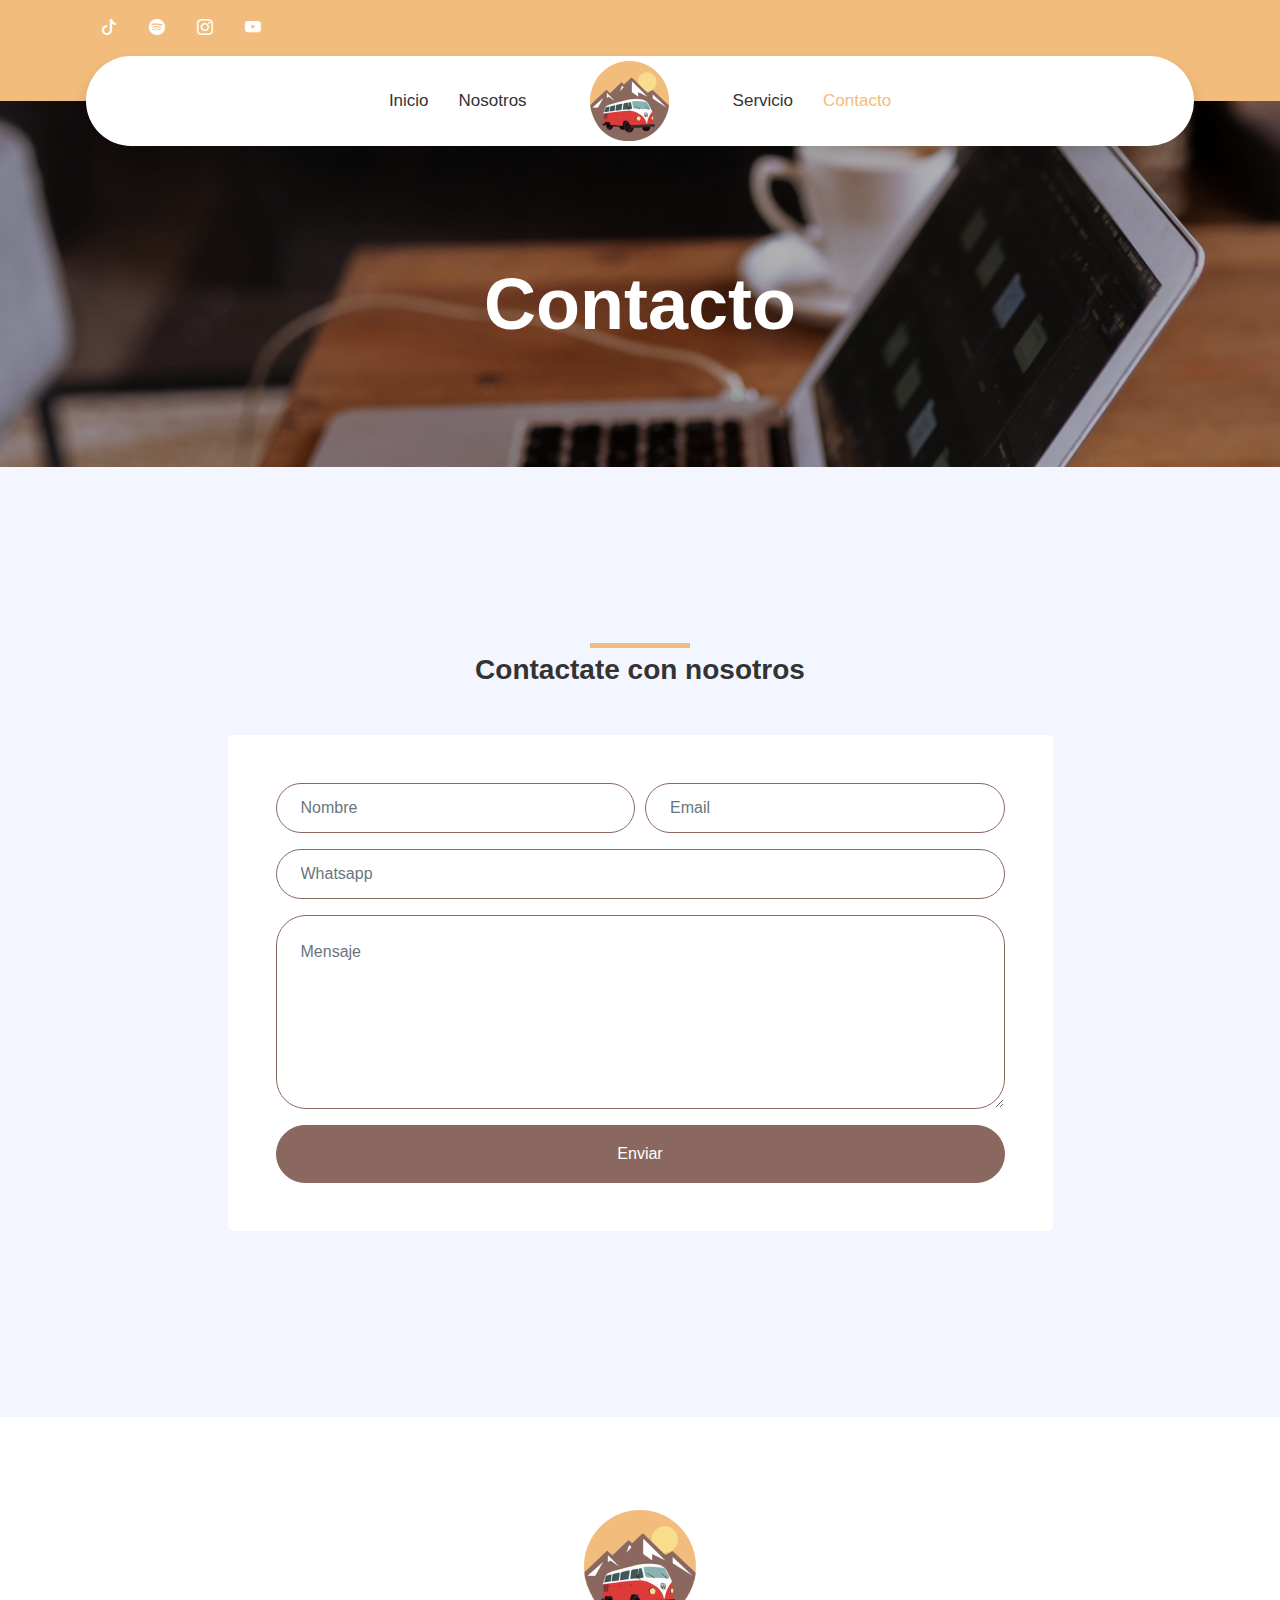
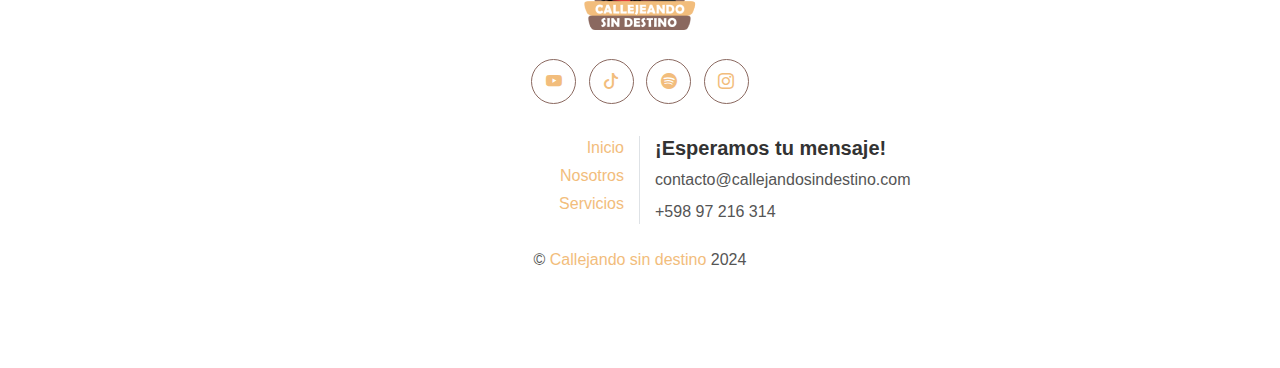
==== commit ee962abe: "Ultimos detalles" ====
--- a/Contacto/index.html
+++ b/Contacto/index.html
@@ -8,7 +8,7 @@
     <meta name="keywords" content="vida nomade, viejeros uruguayos, viajar en kombi, vanlife, vivir viajando, uruguayos en kombi, calleando sin destino, uruguayos por el mundo, viajar con poca plata, kombi vanlife.">
     <meta name="description" content="Callejeando sin destino es un proyecyo de viaje llevada adelante por una pareja de Uruguay, los cuales tienen como objetivo principal llegar a la final del mundial de Estados Unidos 2026 en una kombi del 89.">
     <!-- Favicon -->
-    <link href="img/callejandosindestinoIcono.png" rel="icon">
+    <link href="../img/callejandosindestinoIcono.png" rel="icon">
 
     <!-- Google Web Fonts -->
     <link rel="preconnect" href="https://fonts.gstatic.com">
@@ -175,13 +175,13 @@
                     <div class="row">
                         <div class="col-sm-6 text-center text-sm-right border-right mb-3 mb-sm-0">
                             <p class="mb-1"><a href="../index.html">Inicio</a></p>
-                            <p class="mb-1"><a href="about.html">Nosotros</a></p>
-                            <p class="mb-1"><a href="service.html">Servicios</a></p>
+                            <p class="mb-1"><a href="../Nosotros/index.html">Nosotros</a></p>
+                            <p class="mb-1"><a href="../Servicios/index.html">Servicios</a></p>
                         </div>
                         <div class="col-sm-6 text-center text-sm-left">
                             <h5 class="font-weight-bold mb-2">¡Esperamos tu mensaje!</h5>
                             <p class="mb-2">contacto@callejandosindestino.com</p>
-                            <p class="mb-0">+598 97 216314</p>
+                            <p class="mb-0">+598 97 216 314</p>
                         </div>
                     </div>
                 </div>
